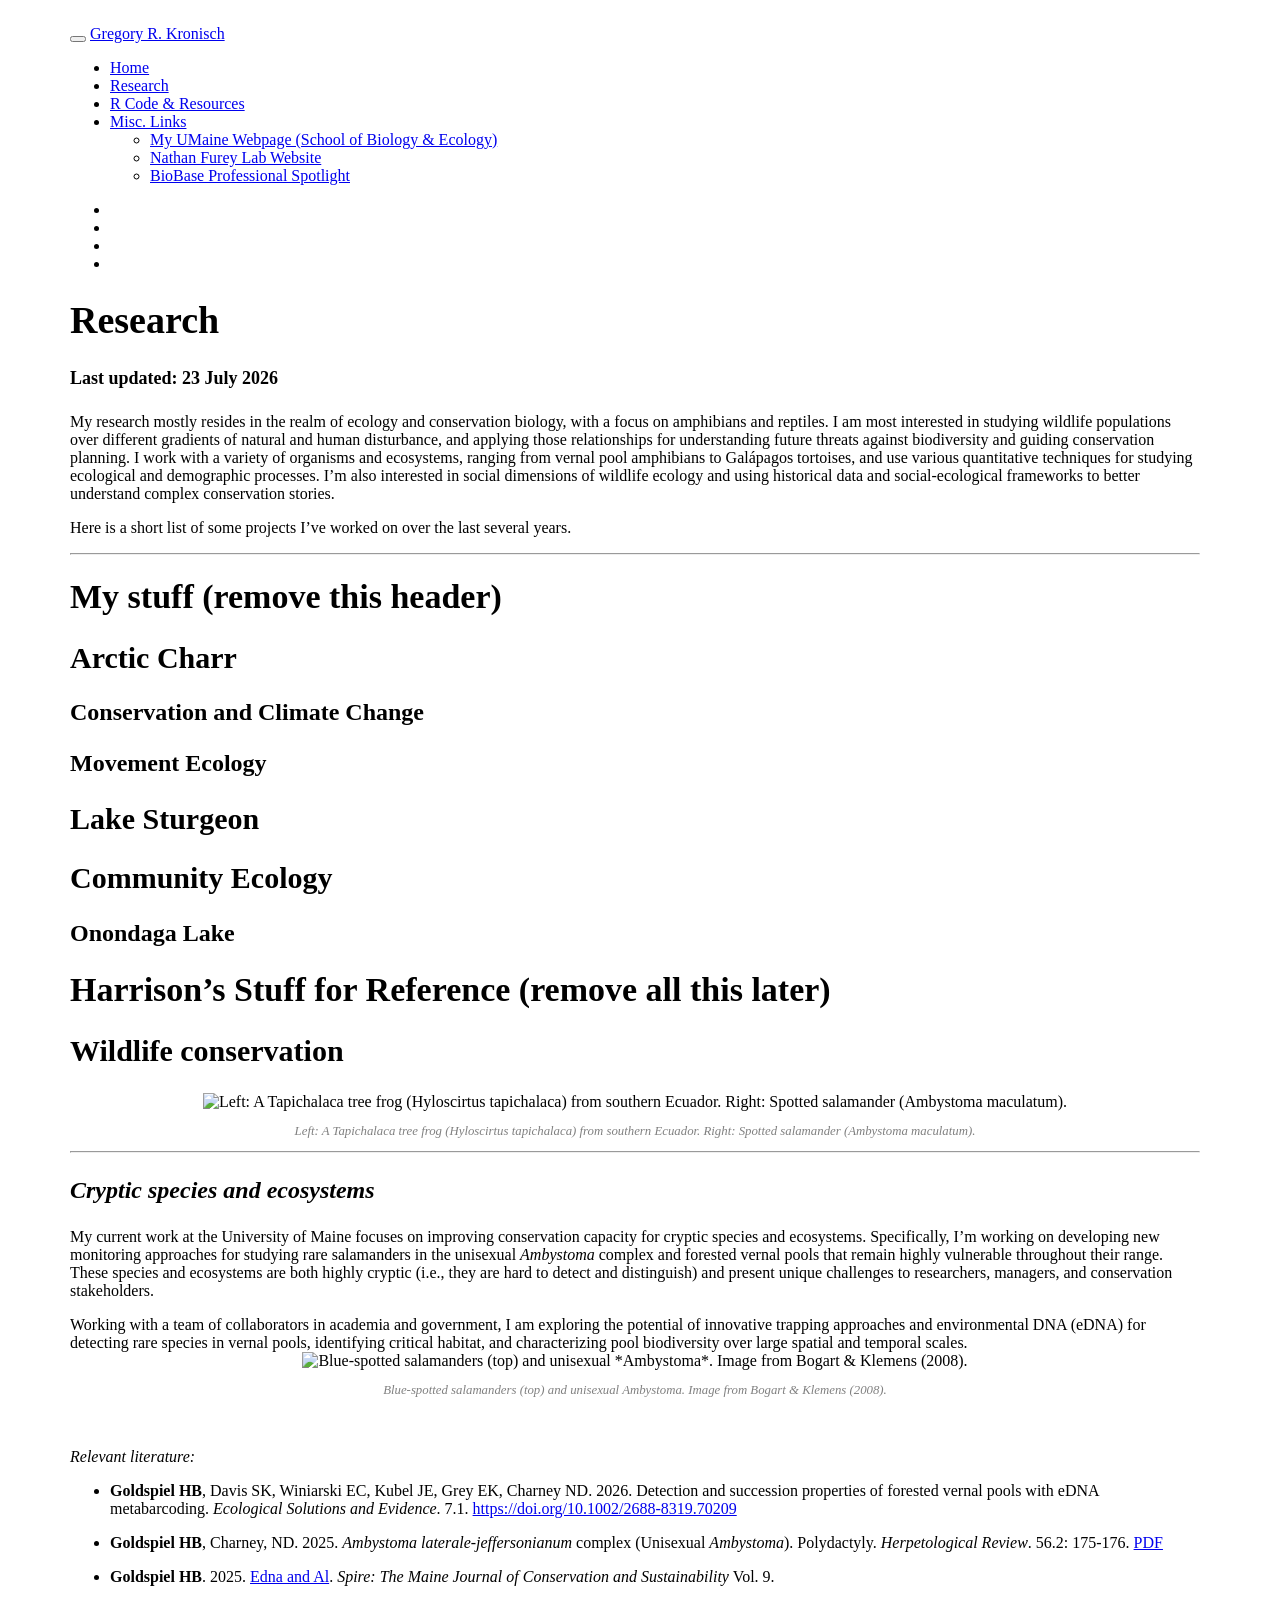
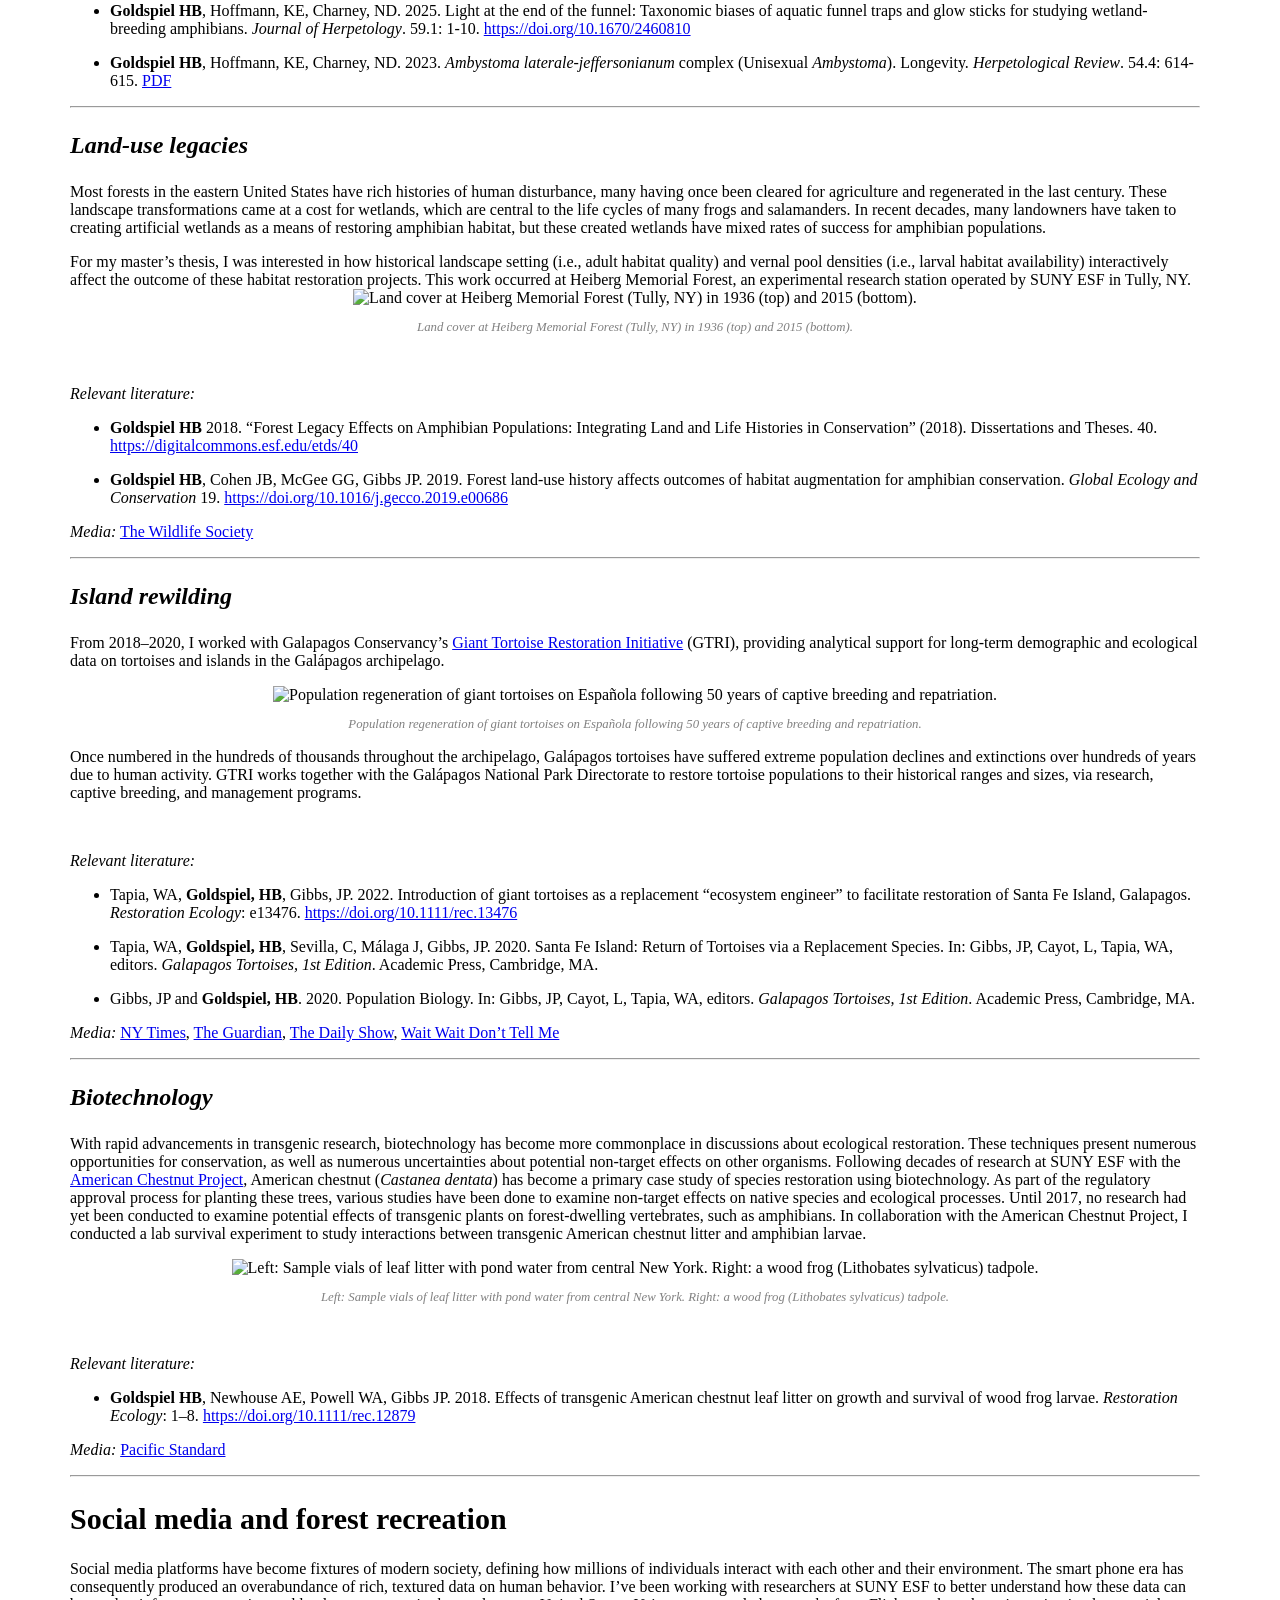
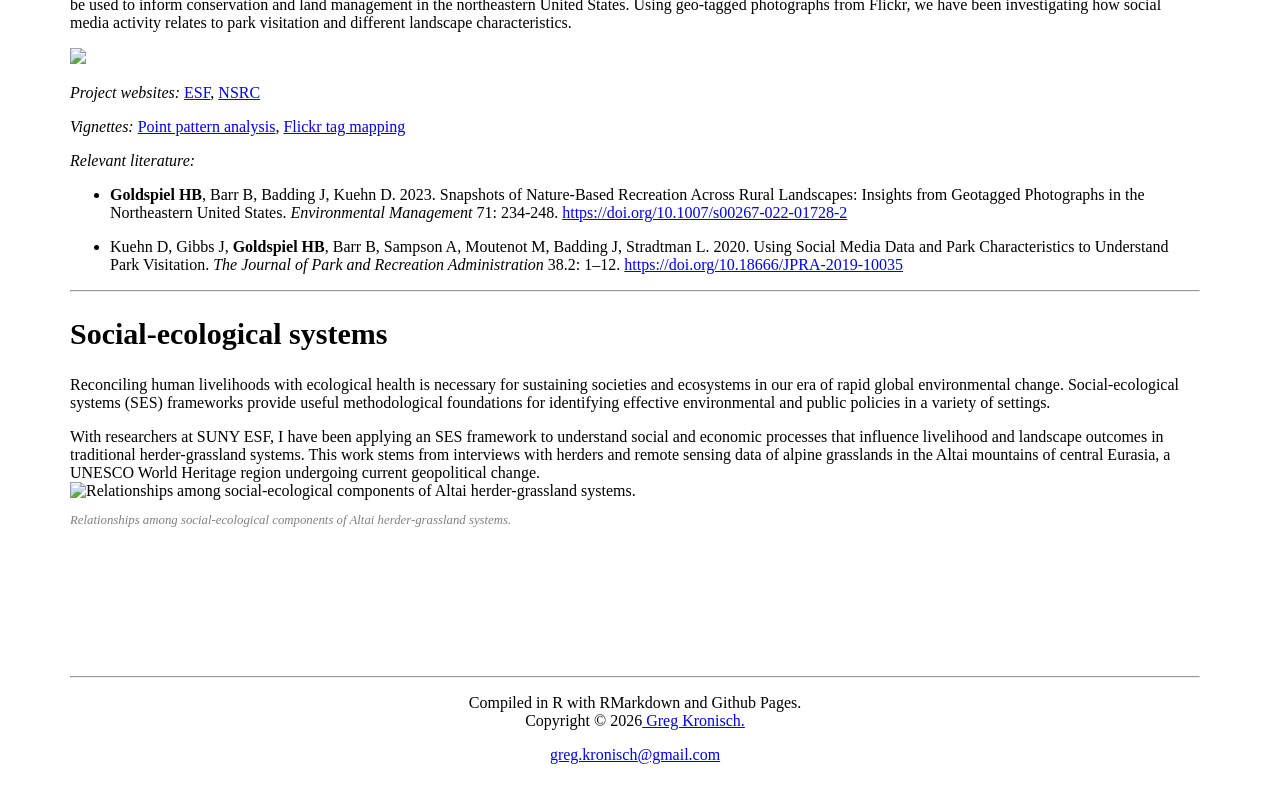
==== research.html @ 63297894 "Add files via upload" ====
<!DOCTYPE html>

<html>

<head>

<meta charset="utf-8" />
<meta name="generator" content="pandoc" />
<meta http-equiv="X-UA-Compatible" content="IE=EDGE" />




<title>Research</title>

<script src="site_libs/header-attrs-2.31/header-attrs.js"></script>
<script src="site_libs/jquery-3.6.0/jquery-3.6.0.min.js"></script>
<meta name="viewport" content="width=device-width, initial-scale=1" />
<link href="site_libs/bootstrap-3.3.5/css/yeti.min.css" rel="stylesheet" />
<script src="site_libs/bootstrap-3.3.5/js/bootstrap.min.js"></script>
<script src="site_libs/bootstrap-3.3.5/shim/html5shiv.min.js"></script>
<script src="site_libs/bootstrap-3.3.5/shim/respond.min.js"></script>
<style>h1 {font-size: 34px;}
       h1.title {font-size: 38px;}
       h2 {font-size: 30px;}
       h3 {font-size: 24px;}
       h4 {font-size: 18px;}
       h5 {font-size: 16px;}
       h6 {font-size: 12px;}
       code {color: inherit; background-color: rgba(0, 0, 0, 0.04);}
       pre:not([class]) { background-color: white }</style>
<script src="site_libs/jqueryui-1.13.2/jquery-ui.min.js"></script>
<link href="site_libs/tocify-1.9.1/jquery.tocify.css" rel="stylesheet" />
<script src="site_libs/tocify-1.9.1/jquery.tocify.js"></script>
<script src="site_libs/navigation-1.1/tabsets.js"></script>
<link href="site_libs/highlightjs-9.12.0/default.css" rel="stylesheet" />
<script src="site_libs/highlightjs-9.12.0/highlight.js"></script>
<link href="site_libs/font-awesome-6.5.2/css/all.min.css" rel="stylesheet" />
<link href="site_libs/font-awesome-6.5.2/css/v4-shims.min.css" rel="stylesheet" />

<style type="text/css">
  code{white-space: pre-wrap;}
  span.smallcaps{font-variant: small-caps;}
  span.underline{text-decoration: underline;}
  div.column{display: inline-block; vertical-align: top; width: 50%;}
  div.hanging-indent{margin-left: 1.5em; text-indent: -1.5em;}
  ul.task-list{list-style: none;}
    </style>

<style type="text/css">code{white-space: pre;}</style>
<script type="text/javascript">
if (window.hljs) {
  hljs.configure({languages: []});
  hljs.initHighlightingOnLoad();
  if (document.readyState && document.readyState === "complete") {
    window.setTimeout(function() { hljs.initHighlighting(); }, 0);
  }
}
</script>






<link rel="stylesheet" href="custom.css" type="text/css" />
<link rel="stylesheet" href="academicons-1.8.6/css/academicons.css" type="text/css" />



<style type = "text/css">
.main-container {
  max-width: 940px;
  margin-left: auto;
  margin-right: auto;
}
img {
  max-width:100%;
}
.tabbed-pane {
  padding-top: 12px;
}
.html-widget {
  margin-bottom: 20px;
}
button.code-folding-btn:focus {
  outline: none;
}
summary {
  display: list-item;
}
details > summary > p:only-child {
  display: inline;
}
pre code {
  padding: 0;
}
</style>


<style type="text/css">
.dropdown-submenu {
  position: relative;
}
.dropdown-submenu>.dropdown-menu {
  top: 0;
  left: 100%;
  margin-top: -6px;
  margin-left: -1px;
  border-radius: 0 6px 6px 6px;
}
.dropdown-submenu:hover>.dropdown-menu {
  display: block;
}
.dropdown-submenu>a:after {
  display: block;
  content: " ";
  float: right;
  width: 0;
  height: 0;
  border-color: transparent;
  border-style: solid;
  border-width: 5px 0 5px 5px;
  border-left-color: #cccccc;
  margin-top: 5px;
  margin-right: -10px;
}
.dropdown-submenu:hover>a:after {
  border-left-color: #adb5bd;
}
.dropdown-submenu.pull-left {
  float: none;
}
.dropdown-submenu.pull-left>.dropdown-menu {
  left: -100%;
  margin-left: 10px;
  border-radius: 6px 0 6px 6px;
}
</style>

<script type="text/javascript">
// manage active state of menu based on current page
$(document).ready(function () {
  // active menu anchor
  href = window.location.pathname
  href = href.substr(href.lastIndexOf('/') + 1)
  if (href === "")
    href = "index.html";
  var menuAnchor = $('a[href="' + href + '"]');

  // mark the anchor link active (and if it's in a dropdown, also mark that active)
  var dropdown = menuAnchor.closest('li.dropdown');
  if (window.bootstrap) { // Bootstrap 4+
    menuAnchor.addClass('active');
    dropdown.find('> .dropdown-toggle').addClass('active');
  } else { // Bootstrap 3
    menuAnchor.parent().addClass('active');
    dropdown.addClass('active');
  }

  // Navbar adjustments
  var navHeight = $(".navbar").first().height() + 15;
  var style = document.createElement('style');
  var pt = "padding-top: " + navHeight + "px; ";
  var mt = "margin-top: -" + navHeight + "px; ";
  var css = "";
  // offset scroll position for anchor links (for fixed navbar)
  for (var i = 1; i <= 6; i++) {
    css += ".section h" + i + "{ " + pt + mt + "}\n";
  }
  style.innerHTML = "body {" + pt + "padding-bottom: 40px; }\n" + css;
  document.head.appendChild(style);
});
</script>

<!-- tabsets -->

<style type="text/css">
.tabset-dropdown > .nav-tabs {
  display: inline-table;
  max-height: 500px;
  min-height: 44px;
  overflow-y: auto;
  border: 1px solid #ddd;
  border-radius: 4px;
}

.tabset-dropdown > .nav-tabs > li.active:before, .tabset-dropdown > .nav-tabs.nav-tabs-open:before {
  content: "\e259";
  font-family: 'Glyphicons Halflings';
  display: inline-block;
  padding: 10px;
  border-right: 1px solid #ddd;
}

.tabset-dropdown > .nav-tabs.nav-tabs-open > li.active:before {
  content: "\e258";
  font-family: 'Glyphicons Halflings';
  border: none;
}

.tabset-dropdown > .nav-tabs > li.active {
  display: block;
}

.tabset-dropdown > .nav-tabs > li > a,
.tabset-dropdown > .nav-tabs > li > a:focus,
.tabset-dropdown > .nav-tabs > li > a:hover {
  border: none;
  display: inline-block;
  border-radius: 4px;
  background-color: transparent;
}

.tabset-dropdown > .nav-tabs.nav-tabs-open > li {
  display: block;
  float: none;
}

.tabset-dropdown > .nav-tabs > li {
  display: none;
}
</style>

<!-- code folding -->



<style type="text/css">

#TOC {
  margin: 25px 0px 20px 0px;
}
@media (max-width: 768px) {
#TOC {
  position: relative;
  width: 100%;
}
}

@media print {
.toc-content {
  /* see https://github.com/w3c/csswg-drafts/issues/4434 */
  float: right;
}
}

.toc-content {
  padding-left: 30px;
  padding-right: 40px;
}

div.main-container {
  max-width: 1200px;
}

div.tocify {
  width: 20%;
  max-width: 260px;
  max-height: 85%;
}

@media (min-width: 768px) and (max-width: 991px) {
  div.tocify {
    width: 25%;
  }
}

@media (max-width: 767px) {
  div.tocify {
    width: 100%;
    max-width: none;
  }
}

.tocify ul, .tocify li {
  line-height: 20px;
}

.tocify-subheader .tocify-item {
  font-size: 0.90em;
}

.tocify .list-group-item {
  border-radius: 0px;
}

.tocify-subheader {
  display: inline;
}
.tocify-subheader .tocify-item {
  font-size: 0.95em;
}

</style>



</head>

<body>


<div class="container-fluid main-container">


<!-- setup 3col/9col grid for toc_float and main content  -->
<div class="row">
<div class="col-xs-12 col-sm-4 col-md-3">
<div id="TOC" class="tocify">
</div>
</div>

<div class="toc-content col-xs-12 col-sm-8 col-md-9">




<div class="navbar navbar-default  navbar-fixed-top" role="navigation">
  <div class="container">
    <div class="navbar-header">
      <button type="button" class="navbar-toggle collapsed" data-toggle="collapse" data-bs-toggle="collapse" data-target="#navbar" data-bs-target="#navbar">
        <span class="icon-bar"></span>
        <span class="icon-bar"></span>
        <span class="icon-bar"></span>
      </button>
      <a class="navbar-brand" href="index.html">Gregory R. Kronisch</a>
    </div>
    <div id="navbar" class="navbar-collapse collapse">
      <ul class="nav navbar-nav">
        <li>
  <a href="index.html">
    <span class="glyphicon glyphicon-tent"></span>
     
    Home
  </a>
</li>
<li>
  <a href="research.html">
    <span class="fa fa-fish"></span>
     
    Research
  </a>
</li>
<li>
  <a href="resources.html">
    <span class="fa fa-code"></span>
     
    R Code &amp; Resources
  </a>
</li>
<li class="dropdown">
  <a href="#" class="dropdown-toggle" data-toggle="dropdown" role="button" data-bs-toggle="dropdown" aria-expanded="false">
    <span class="fa fa-link"></span>
     
    Misc. Links
     
    <span class="caret"></span>
  </a>
  <ul class="dropdown-menu" role="menu">
    <li>
      <a href="https://sbe.umaine.edu/people/greg-kronisch/">My UMaine Webpage (School of Biology &amp; Ecology)</a>
    </li>
    <li>
      <a href="https://fishmovementecolab.wixsite.com/fureyfmelab/people">Nathan Furey Lab Website</a>
    </li>
    <li>
      <a href="https://blog.biobasemaps.com/2023/10/27/professional-spotlight-studying-arcticcharr-habitat-in-maine/">BioBase Professional Spotlight</a>
    </li>
  </ul>
</li>
      </ul>
      <ul class="nav navbar-nav navbar-right">
        <li>
  <a href="https://github.com/GregKronisch">
    <span class="fa fa-github"></span>
     
  </a>
</li>
<li>
  <a href="https://www.researchgate.net/profile/Gregory-Kronisch">
    <span class="ai ai-researchgate"></span>
     
  </a>
</li>
<li>
  <a href="https://orcid.org/my-orcid?orcid=0009-0000-5392-0490">
    <span class="fa fa-brands fa-orcid"></span>
     
  </a>
</li>
<li>
  <a href="https://www.linkedin.com/in/gregory-kronisch/">
    <span class="fa fa-linkedin"></span>
     
  </a>
</li>
      </ul>
    </div><!--/.nav-collapse -->
  </div><!--/.container -->
</div><!--/.navbar -->

<div id="header">



<h1 class="title toc-ignore">Research</h1>
<h4 class="date">Last updated: 23 July 2026</h4>

</div>


<p>My research mostly resides in the realm of ecology and conservation
biology, with a focus on amphibians and reptiles. I am most interested
in studying wildlife populations over different gradients of natural and
human disturbance, and applying those relationships for understanding
future threats against biodiversity and guiding conservation planning. I
work with a variety of organisms and ecosystems, ranging from vernal
pool amphibians to Galápagos tortoises, and use various quantitative
techniques for studying ecological and demographic processes. I’m also
interested in social dimensions of wildlife ecology and using historical
data and social-ecological frameworks to better understand complex
conservation stories.</p>
<p>Here is a short list of some projects I’ve worked on over the last
several years.</p>
<hr />
<div id="my-stuff-remove-this-header" class="section level1">
<h1>My stuff (remove this header)</h1>
<div id="arctic-charr" class="section level2">
<h2>Arctic Charr</h2>
<div id="conservation-and-climate-change" class="section level3">
<h3>Conservation and Climate Change</h3>
</div>
<div id="movement-ecology" class="section level3">
<h3>Movement Ecology</h3>
</div>
</div>
<div id="lake-sturgeon" class="section level2">
<h2>Lake Sturgeon</h2>
</div>
<div id="community-ecology" class="section level2">
<h2>Community Ecology</h2>
<div id="onondaga-lake" class="section level3">
<h3>Onondaga Lake</h3>
</div>
</div>
</div>
<div id="harrisons-stuff-for-reference-remove-all-this-later"
class="section level1">
<h1>Harrison’s Stuff for Reference (remove all this later)</h1>
<div id="wildlife-conservation" class="section level2">
<h2>Wildlife conservation</h2>
<div class="figure" style="text-align: center">
<img src="images/amphibs.jpg" alt="Left: A Tapichalaca tree frog (Hyloscirtus tapichalaca) from southern Ecuador. Right: Spotted salamander (Ambystoma maculatum)." width="60%" height="60%" />
<p class="caption">
Left: A Tapichalaca tree frog (Hyloscirtus tapichalaca) from southern
Ecuador. Right: Spotted salamander (Ambystoma maculatum).
</p>
</div>
<hr />
<div id="cryptic-species-and-ecosystems" class="section level3">
<h3><em>Cryptic species and ecosystems</em></h3>
<div class="row">
<div class="col-md-6">
<p>My current work at the University of Maine focuses on improving
conservation capacity for cryptic species and ecosystems. Specifically,
I’m working on developing new monitoring approaches for studying rare
salamanders in the unisexual <em>Ambystoma</em> complex and forested
vernal pools that remain highly vulnerable throughout their range. These
species and ecosystems are both highly cryptic (i.e., they are hard to
detect and distinguish) and present unique challenges to researchers,
managers, and conservation stakeholders.</p>
Working with a team of collaborators in academia and government, I am
exploring the potential of innovative trapping approaches and
environmental DNA (eDNA) for detecting rare species in vernal pools,
identifying critical habitat, and characterizing pool biodiversity over
large spatial and temporal scales.
</div>
<div class="col-md-6">
<div class="figure" style="text-align: center">
<img src="images/unisexuals.jpg" alt="Blue-spotted salamanders (top) and unisexual *Ambystoma*. Image from Bogart &amp; Klemens (2008)." width="400px" />
<p class="caption">
Blue-spotted salamanders (top) and unisexual <em>Ambystoma</em>. Image
from Bogart &amp; Klemens (2008).
</p>
</div>
</div>
</div>
<p> </p>
<p><em>Relevant literature:</em></p>
<ul>
<li><p><strong>Goldspiel HB</strong>, Davis SK, Winiarski EC, Kubel JE,
Grey EK, Charney ND. 2026. Detection and succession properties of
forested vernal pools with eDNA metabarcoding. <em>Ecological Solutions
and Evidence</em>. 7.1. <a
href="https://doi.org/10.1002/2688-8319.70209"
class="uri">https://doi.org/10.1002/2688-8319.70209</a></p></li>
<li><p><strong>Goldspiel HB</strong>, Charney, ND. 2025. <em>Ambystoma
laterale-jeffersonianum</em> complex (Unisexual <em>Ambystoma</em>).
Polydactyly. <em>Herpetological Review</em>. 56.2: 175-176. <a
href="docs/pubs/Goldspiel_and_Charney_2025_HerpReview_polydactyly.pdf">PDF</a></p></li>
<li><p><strong>Goldspiel HB</strong>. 2025. <a
href="https://umaine.edu/spire/2025/04/19/goldspiel/">Edna and Al</a>.
<em>Spire: The Maine Journal of Conservation and Sustainability</em>
Vol. 9.</p></li>
<li><p><strong>Goldspiel HB</strong>, Hoffmann, KE, Charney, ND. 2025.
Light at the end of the funnel: Taxonomic biases of aquatic funnel traps
and glow sticks for studying wetland-breeding amphibians. <em>Journal of
Herpetology</em>. 59.1: 1-10. <a href="https://doi.org/10.1670/2460810"
class="uri">https://doi.org/10.1670/2460810</a></p></li>
<li><p><strong>Goldspiel HB</strong>, Hoffmann, KE, Charney, ND. 2023.
<em>Ambystoma laterale-jeffersonianum</em> complex (Unisexual
<em>Ambystoma</em>). Longevity. <em>Herpetological Review</em>. 54.4:
614-615. <a
href="docs/pubs/Goldspiel_et_al_2023_HerpReview_longevity.pdf">PDF</a></p></li>
</ul>
<hr />
</div>
<div id="land-use-legacies" class="section level3">
<h3><em>Land-use legacies</em></h3>
<div class="row">
<div class="col-md-6">
<p>Most forests in the eastern United States have rich histories of
human disturbance, many having once been cleared for agriculture and
regenerated in the last century. These landscape transformations came at
a cost for wetlands, which are central to the life cycles of many frogs
and salamanders. In recent decades, many landowners have taken to
creating artificial wetlands as a means of restoring amphibian habitat,
but these created wetlands have mixed rates of success for amphibian
populations.</p>
For my master’s thesis, I was interested in how historical landscape
setting (i.e., adult habitat quality) and vernal pool densities (i.e.,
larval habitat availability) interactively affect the outcome of these
habitat restoration projects. This work occurred at Heiberg Memorial
Forest, an experimental research station operated by SUNY ESF in Tully,
NY.
</div>
<div class="col-md-6">
<div class="figure" style="text-align: center">
<img src="images/heiberg_history.jpg" alt="Land cover at Heiberg Memorial Forest (Tully, NY) in 1936 (top) and 2015 (bottom)."  />
<p class="caption">
Land cover at Heiberg Memorial Forest (Tully, NY) in 1936 (top) and 2015
(bottom).
</p>
</div>
</div>
</div>
<p> </p>
<p><em>Relevant literature:</em></p>
<ul>
<li><p><strong>Goldspiel HB</strong> 2018. “Forest Legacy Effects on
Amphibian Populations: Integrating Land and Life Histories in
Conservation” (2018). Dissertations and Theses. 40. <a
href="https://digitalcommons.esf.edu/etds/40"
class="uri">https://digitalcommons.esf.edu/etds/40</a></p></li>
<li><p><strong>Goldspiel HB</strong>, Cohen JB, McGee GG, Gibbs JP.
2019. Forest land-use history affects outcomes of habitat augmentation
for amphibian conservation. <em>Global Ecology and Conservation</em> 19.
<a href="https://doi.org/10.1016/j.gecco.2019.e00686"
class="uri">https://doi.org/10.1016/j.gecco.2019.e00686</a></p></li>
</ul>
<p><em>Media:</em> <a
href="https://wildlife.org/spotted-salamanders-prefer-legacy-forests/">The
Wildlife Society</a></p>
<hr />
</div>
<div id="island-rewilding" class="section level3">
<h3><em>Island rewilding</em></h3>
<p>From 2018–2020, I worked with Galapagos Conservancy’s <a
href="https://www.galapagos.org/conservation/our-work/tortoise-restoration/">Giant
Tortoise Restoration Initiative</a> (GTRI), providing analytical support
for long-term demographic and ecological data on tortoises and islands
in the Galápagos archipelago.</p>
<div class="figure" style="text-align: center">
<img src="images/espanola_tort.png" alt="Population regeneration of giant tortoises on Española following 50 years of captive breeding and repatriation." width="522" />
<p class="caption">
Population regeneration of giant tortoises on Española following 50
years of captive breeding and repatriation.
</p>
</div>
<p>Once numbered in the hundreds of thousands throughout the
archipelago, Galápagos tortoises have suffered extreme population
declines and extinctions over hundreds of years due to human activity.
GTRI works together with the Galápagos National Park Directorate to
restore tortoise populations to their historical ranges and sizes, via
research, captive breeding, and management programs.</p>
<p> </p>
<p><em>Relevant literature:</em></p>
<ul>
<li><p>Tapia, WA, <strong>Goldspiel, HB</strong>, Gibbs, JP. 2022.
Introduction of giant tortoises as a replacement “ecosystem engineer” to
facilitate restoration of Santa Fe Island, Galapagos. <em>Restoration
Ecology</em>: e13476. <a href="https://doi.org/10.1111/rec.13476"
class="uri">https://doi.org/10.1111/rec.13476</a></p></li>
<li><p>Tapia, WA, <strong>Goldspiel, HB</strong>, Sevilla, C, Málaga J,
Gibbs, JP. 2020. Santa Fe Island: Return of Tortoises via a Replacement
Species. In: Gibbs, JP, Cayot, L, Tapia, WA, editors. <em>Galapagos
Tortoises, 1st Edition</em>. Academic Press, Cambridge, MA.</p></li>
<li><p>Gibbs, JP and <strong>Goldspiel, HB</strong>. 2020. Population
Biology. In: Gibbs, JP, Cayot, L, Tapia, WA, editors. <em>Galapagos
Tortoises, 1st Edition</em>. Academic Press, Cambridge, MA.</p></li>
</ul>
<p><em>Media:</em> <a
href="https://www.nytimes.com/2020/01/12/world/americas/diego-tortoise-sex-drive.html">NY
Times</a>, <a
href="https://www.theguardian.com/world/2020/feb/02/galapagos-experts-find-a-tortoise-related-to-lonesome-george">The
Guardian</a>, <a href="https://www.youtube.com/watch?v=hFbYgad3UXo">The
Daily Show</a>, <a
href="https://www.npr.org/2020/01/18/797574404/bluff-the-listener">Wait
Wait Don’t Tell Me</a></p>
<hr />
</div>
<div id="biotechnology" class="section level3">
<h3><em>Biotechnology</em></h3>
<p>With rapid advancements in transgenic research, biotechnology has
become more commonplace in discussions about ecological restoration.
These techniques present numerous opportunities for conservation, as
well as numerous uncertainties about potential non-target effects on
other organisms. Following decades of research at SUNY ESF with the <a
href="https://www.esf.edu/chestnut/">American Chestnut Project</a>,
American chestnut (<em>Castanea dentata</em>) has become a primary case
study of species restoration using biotechnology. As part of the
regulatory approval process for planting these trees, various studies
have been done to examine non-target effects on native species and
ecological processes. Until 2017, no research had yet been conducted to
examine potential effects of transgenic plants on forest-dwelling
vertebrates, such as amphibians. In collaboration with the American
Chestnut Project, I conducted a lab survival experiment to study
interactions between transgenic American chestnut litter and amphibian
larvae.</p>
<div class="figure" style="text-align: center">
<img src="images/litter_tadpole.jpg" alt="Left: Sample vials of leaf litter with pond water from central New York. Right: a wood frog (Lithobates sylvaticus) tadpole." width="60%" height="60%" />
<p class="caption">
Left: Sample vials of leaf litter with pond water from central New York.
Right: a wood frog (Lithobates sylvaticus) tadpole.
</p>
</div>
<p> </p>
<p><em>Relevant literature:</em></p>
<ul>
<li><strong>Goldspiel HB</strong>, Newhouse AE, Powell WA, Gibbs JP.
2018. Effects of transgenic American chestnut leaf litter on growth and
survival of wood frog larvae. <em>Restoration Ecology</em>: 1–8. <a
href="https://doi.org/10.1111/rec.12879"
class="uri">https://doi.org/10.1111/rec.12879</a></li>
</ul>
<p><em>Media:</em> <a
href="https://psmag.com/ideas/most-controversial-tree-in-the-world-gmo-genetic-engineering">Pacific
Standard</a></p>
<hr />
</div>
</div>
<div id="social-media-and-forest-recreation" class="section level2">
<h2>Social media and forest recreation</h2>
<div class="row">
<div class="col-md-6">
Social media platforms have become fixtures of modern society, defining
how millions of individuals interact with each other and their
environment. The smart phone era has consequently produced an
overabundance of rich, textured data on human behavior. I’ve been
working with researchers at SUNY ESF to better understand how these data
can be used to inform conservation and land management in the
northeastern United States. Using geo-tagged photographs from Flickr, we
have been investigating how social media activity relates to park
visitation and different landscape characteristics.
</div>
<div class="col-md-6">
<p><img src="images/flickr_NFR.jpg" /><!-- --></p>
</div>
</div>
<p><em>Project websites:</em> <a
href="https://www.esf.edu/socialmediastudy">ESF</a>, <a
href="https://nsrcforest.org/project/using-social-media-quantify-forest-based-tourism">NSRC</a>
 </p>
<p><em>Vignettes:</em> <a href="Flickr_hotspot_mapping.html">Point
pattern analysis</a>, <a
href="https://www.esf.edu/socialmediastudy/Flickr_tag_mapping_website.html">Flickr
tag mapping</a>  </p>
<p><em>Relevant literature:</em></p>
<ul>
<li><p><strong>Goldspiel HB</strong>, Barr B, Badding J, Kuehn D. 2023.
Snapshots of Nature-Based Recreation Across Rural Landscapes: Insights
from Geotagged Photographs in the Northeastern United States.
<em>Environmental Management</em> 71: 234-248. <a
href="https://doi.org/10.1007/s00267-022-01728-2"
class="uri">https://doi.org/10.1007/s00267-022-01728-2</a></p></li>
<li><p>Kuehn D, Gibbs J, <strong>Goldspiel HB</strong>, Barr B, Sampson
A, Moutenot M, Badding J, Stradtman L. 2020. Using Social Media Data and
Park Characteristics to Understand Park Visitation. <em>The Journal of
Park and Recreation Administration</em> 38.2: 1–12. <a
href="https://doi.org/10.18666/JPRA-2019-10035"
class="uri">https://doi.org/10.18666/JPRA-2019-10035</a></p></li>
</ul>
<hr />
</div>
<div id="social-ecological-systems" class="section level2">
<h2>Social-ecological systems</h2>
<div class="row">
<div class="col-md-6">
<p>Reconciling human livelihoods with ecological health is necessary for
sustaining societies and ecosystems in our era of rapid global
environmental change. Social-ecological systems (SES) frameworks provide
useful methodological foundations for identifying effective
environmental and public policies in a variety of settings.</p>
With researchers at SUNY ESF, I have been applying an SES framework to
understand social and economic processes that influence livelihood and
landscape outcomes in traditional herder-grassland systems. This work
stems from interviews with herders and remote sensing data of alpine
grasslands in the Altai mountains of central Eurasia, a UNESCO World
Heritage region undergoing current geopolitical change.
</div>
<div class="col-md-6">
<div class="figure">
<img src="images/altai_SES_correlations.png" alt="Relationships among social-ecological components of Altai herder-grassland systems." width="2700" />
<p class="caption">
Relationships among social-ecological components of Altai
herder-grassland systems.
</p>
</div>
</div>
</div>
<p> </p>
</div>
</div>

<br />
<br />
<br />
<br />

&nbsp;

<hr />
<p style="text-align: center;">Compiled in R with RMarkdown and Github Pages.<br />
Copyright &copy; <span id="year"></span><a href="https://github.com/gregkronisch/"> Greg Kronisch.</a></p>
<p style="text-align: center;"><span style="color: #808080;"><a href="mailto:greg.kronisch@gmail.com">greg.kronisch@gmail.com</a></span></p>

<br>

<script>
    document.getElementById("year").innerHTML = new Date().getFullYear();
</script>

<div class="tocify-extend-page" data-unique="tocify-extend-page" style="height: 0;"></div>


</div>
</div>

</div>

<script>

// add bootstrap table styles to pandoc tables
function bootstrapStylePandocTables() {
  $('tr.odd').parent('tbody').parent('table').addClass('table table-condensed');
}
$(document).ready(function () {
  bootstrapStylePandocTables();
});


</script>

<!-- tabsets -->

<script>
$(document).ready(function () {
  window.buildTabsets("TOC");
});

$(document).ready(function () {
  $('.tabset-dropdown > .nav-tabs > li').click(function () {
    $(this).parent().toggleClass('nav-tabs-open');
  });
});
</script>

<!-- code folding -->

<script>
$(document).ready(function ()  {

    // temporarily add toc-ignore selector to headers for the consistency with Pandoc
    $('.unlisted.unnumbered').addClass('toc-ignore')

    // move toc-ignore selectors from section div to header
    $('div.section.toc-ignore')
        .removeClass('toc-ignore')
        .children('h1,h2,h3,h4,h5').addClass('toc-ignore');

    // establish options
    var options = {
      selectors: "h1,h2,h3",
      theme: "bootstrap3",
      context: '.toc-content',
      hashGenerator: function (text) {
        return text.replace(/[.\\/?&!#<>]/g, '').replace(/\s/g, '_');
      },
      ignoreSelector: ".toc-ignore",
      scrollTo: 0
    };
    options.showAndHide = false;
    options.smoothScroll = true;

    // tocify
    var toc = $("#TOC").tocify(options).data("toc-tocify");
});
</script>

<!-- dynamically load mathjax for compatibility with self-contained -->
<script>
  (function () {
    var script = document.createElement("script");
    script.type = "text/javascript";
    script.src  = "https://mathjax.rstudio.com/latest/MathJax.js?config=TeX-AMS-MML_HTMLorMML";
    document.getElementsByTagName("head")[0].appendChild(script);
  })();
</script>

</body>
</html>
---- custom.css ----
footer {
       position: absolute;
       bottom:0; 
}

img {
    image-orientation: from-image;
}

.caption {
  font-size: 0.8em;
  font-style: italic;
  color: grey;
}
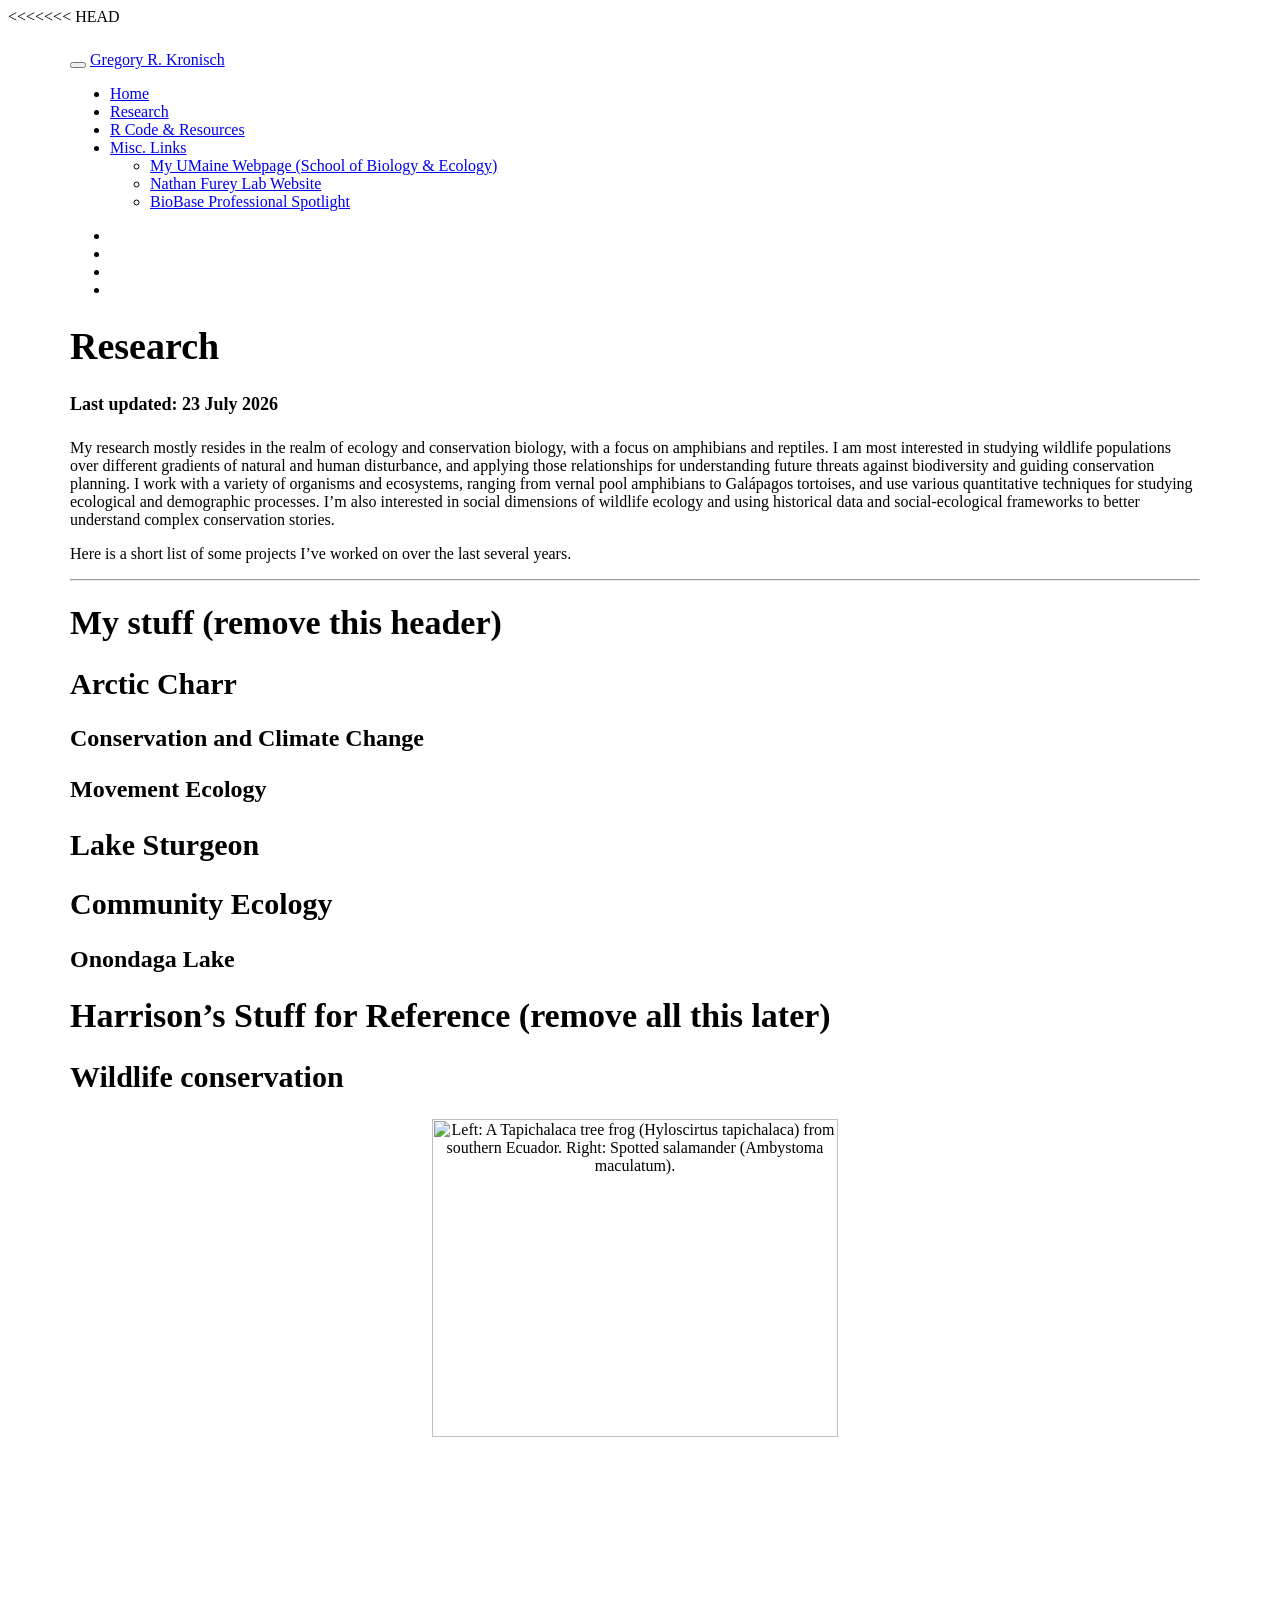
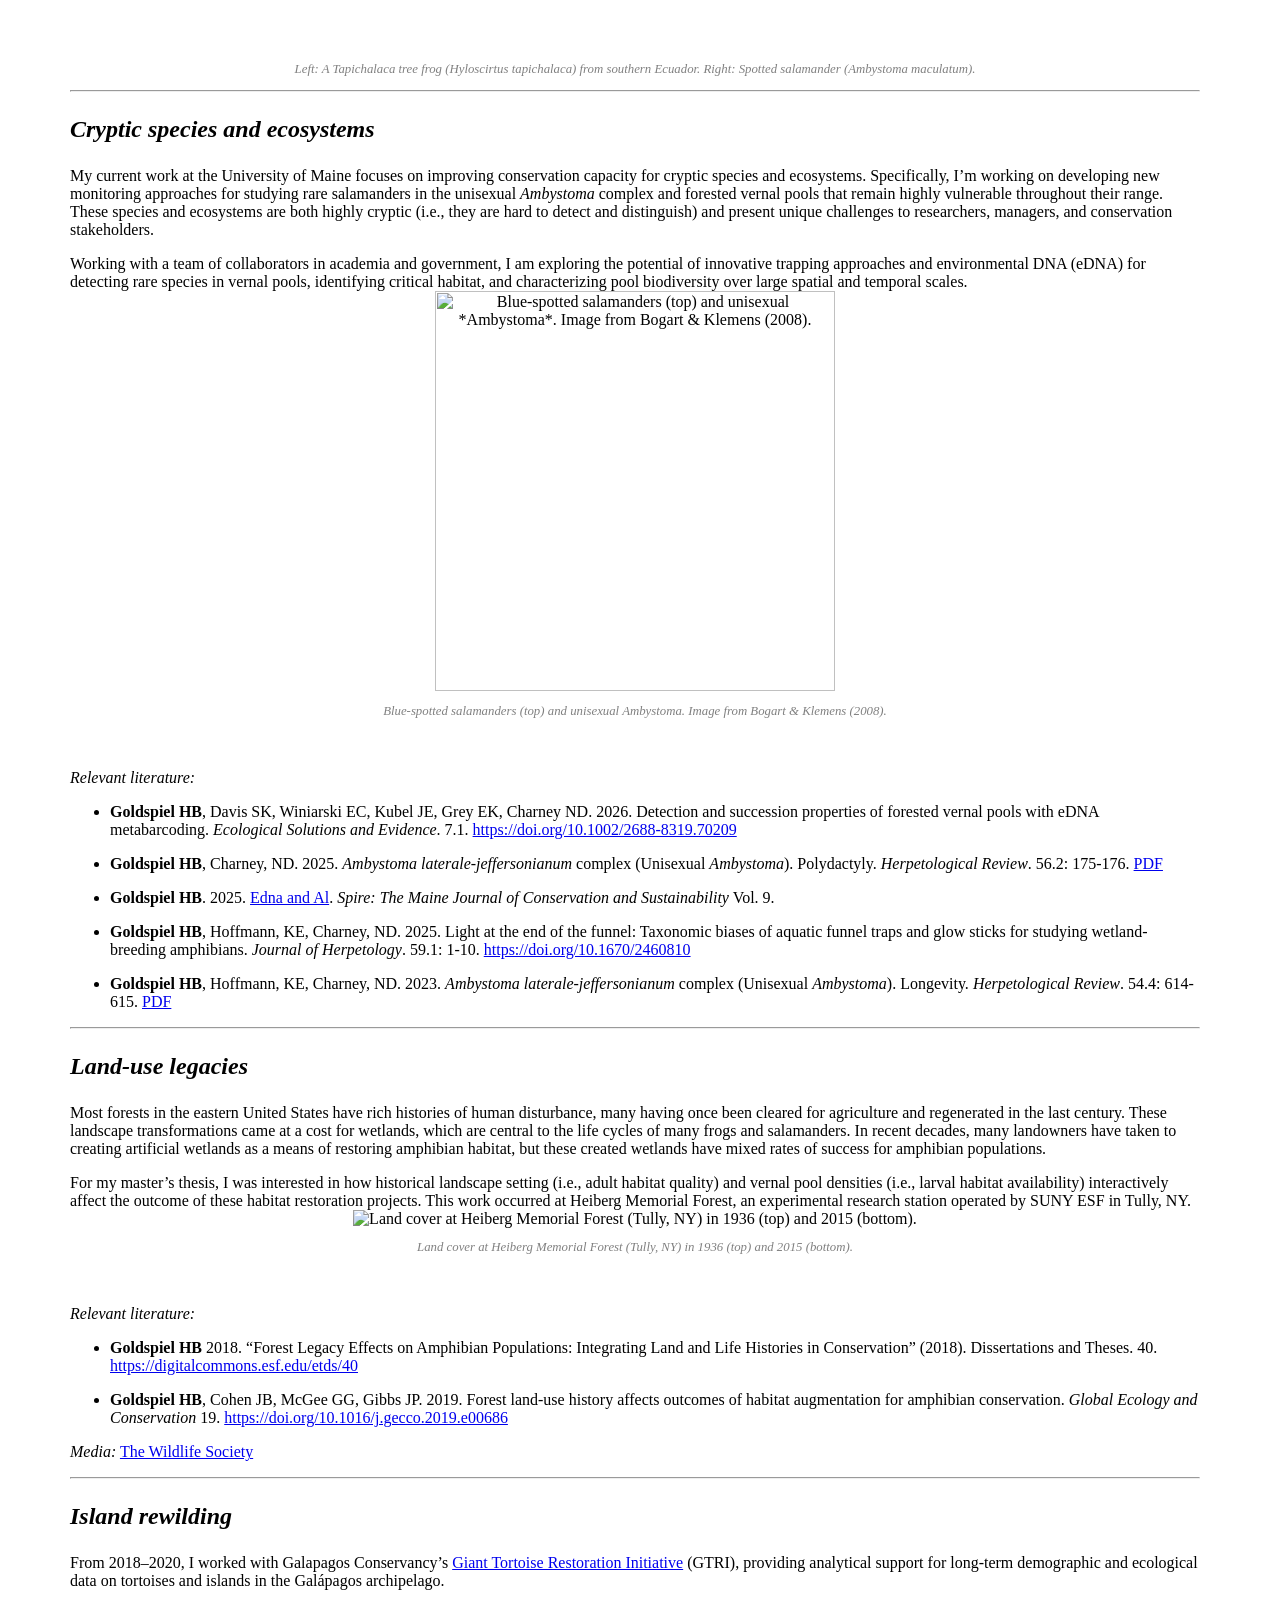
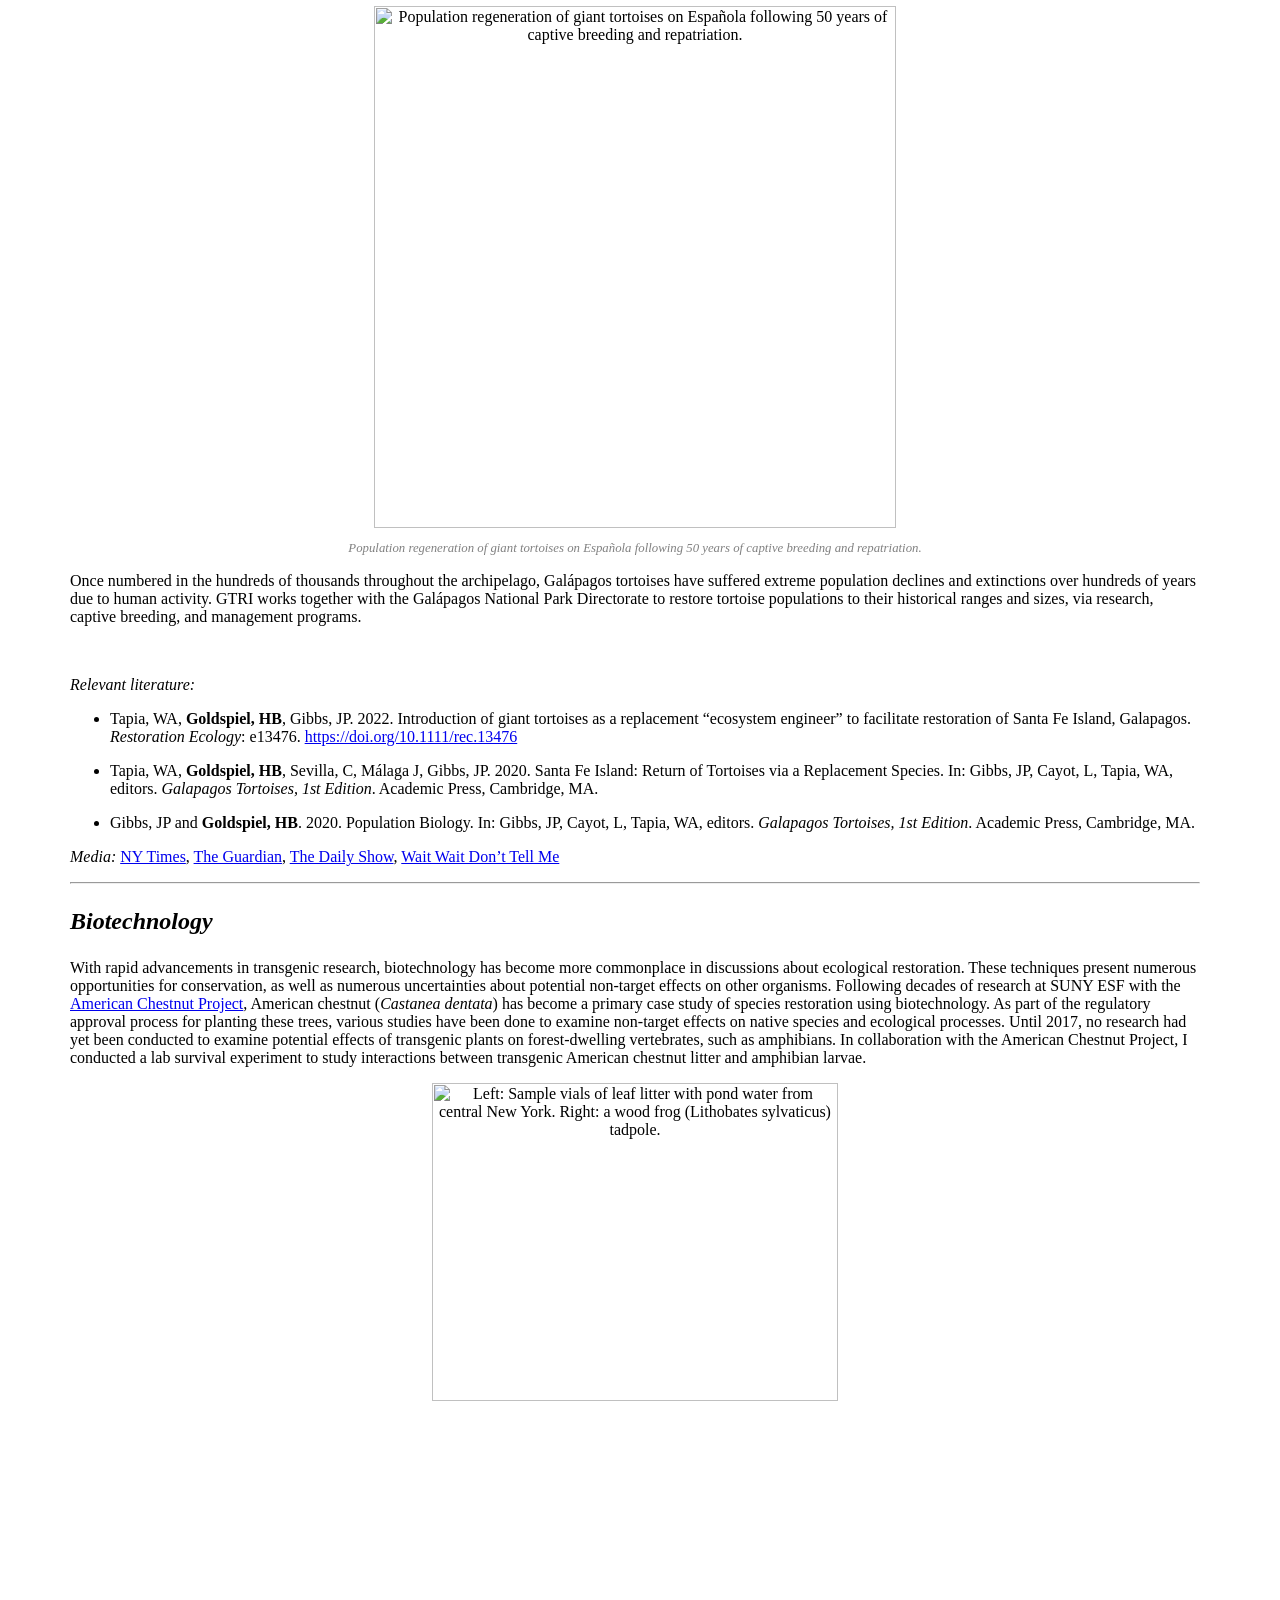
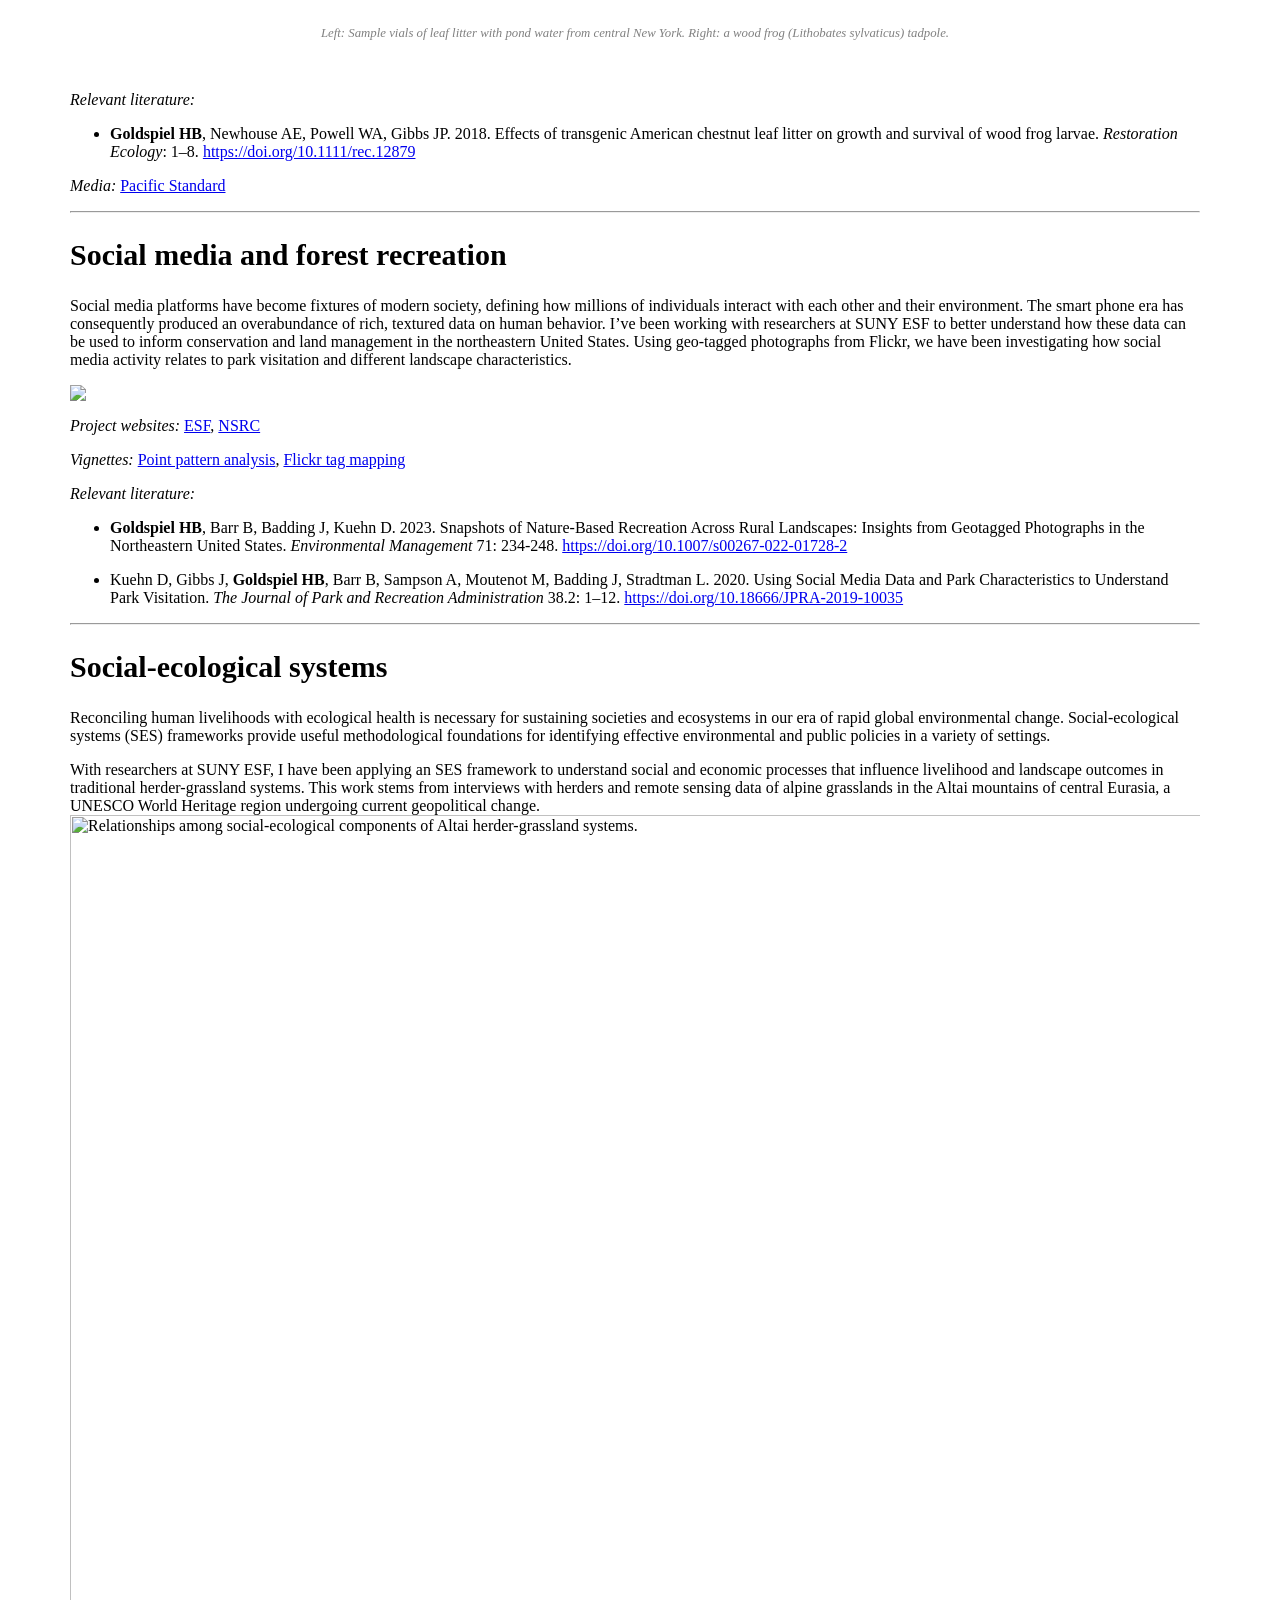
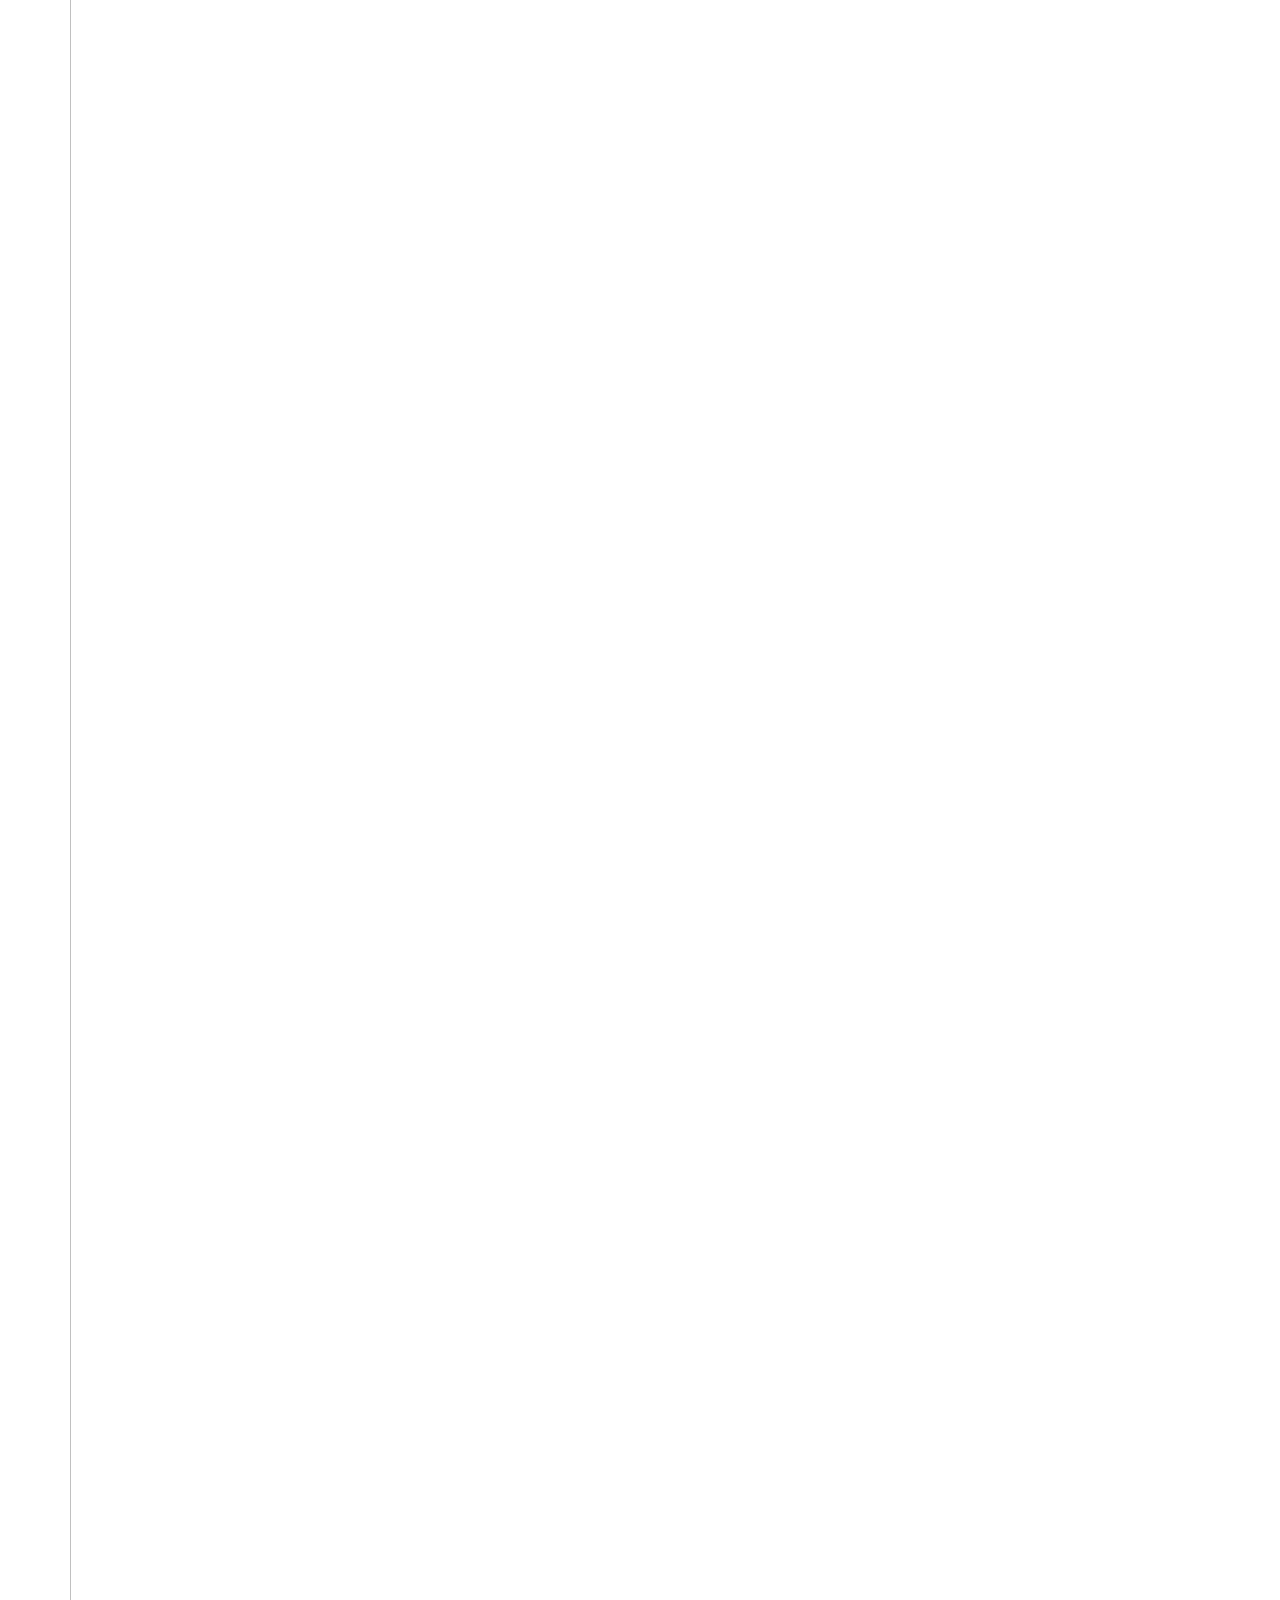
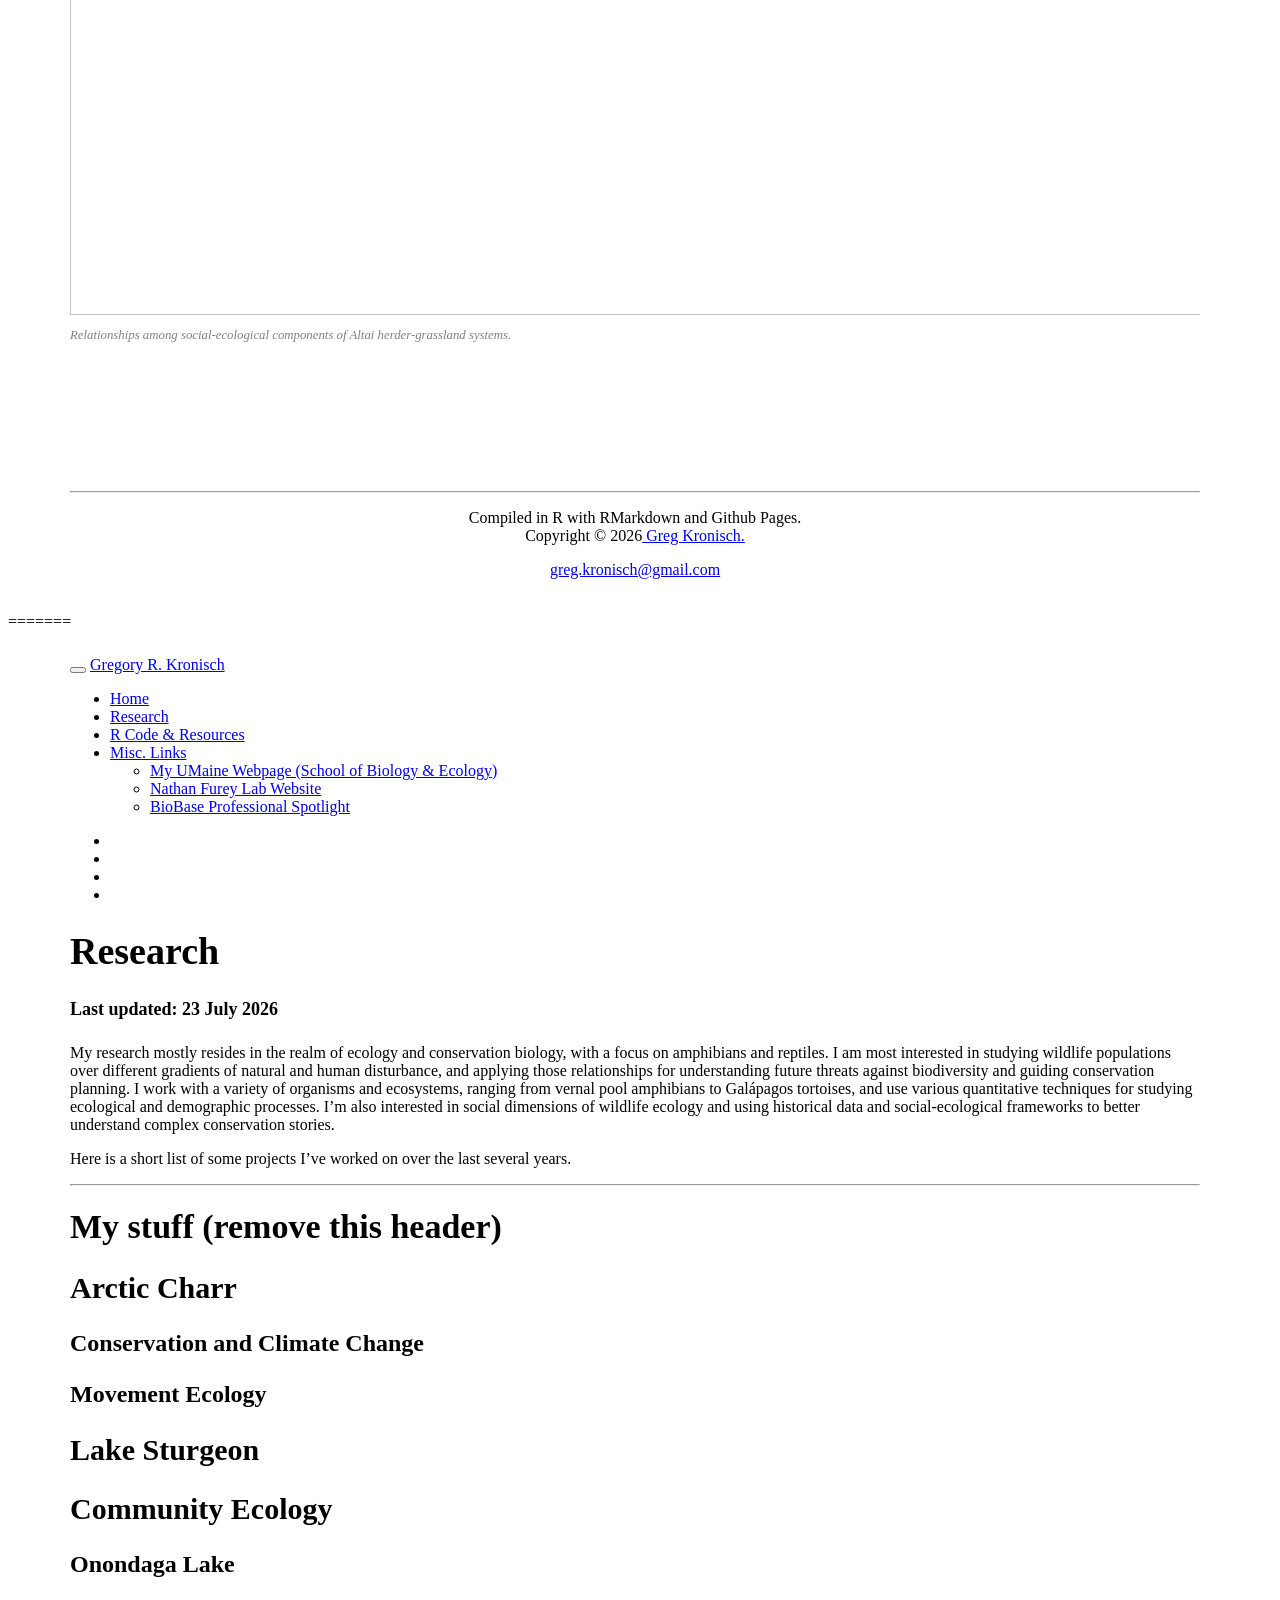
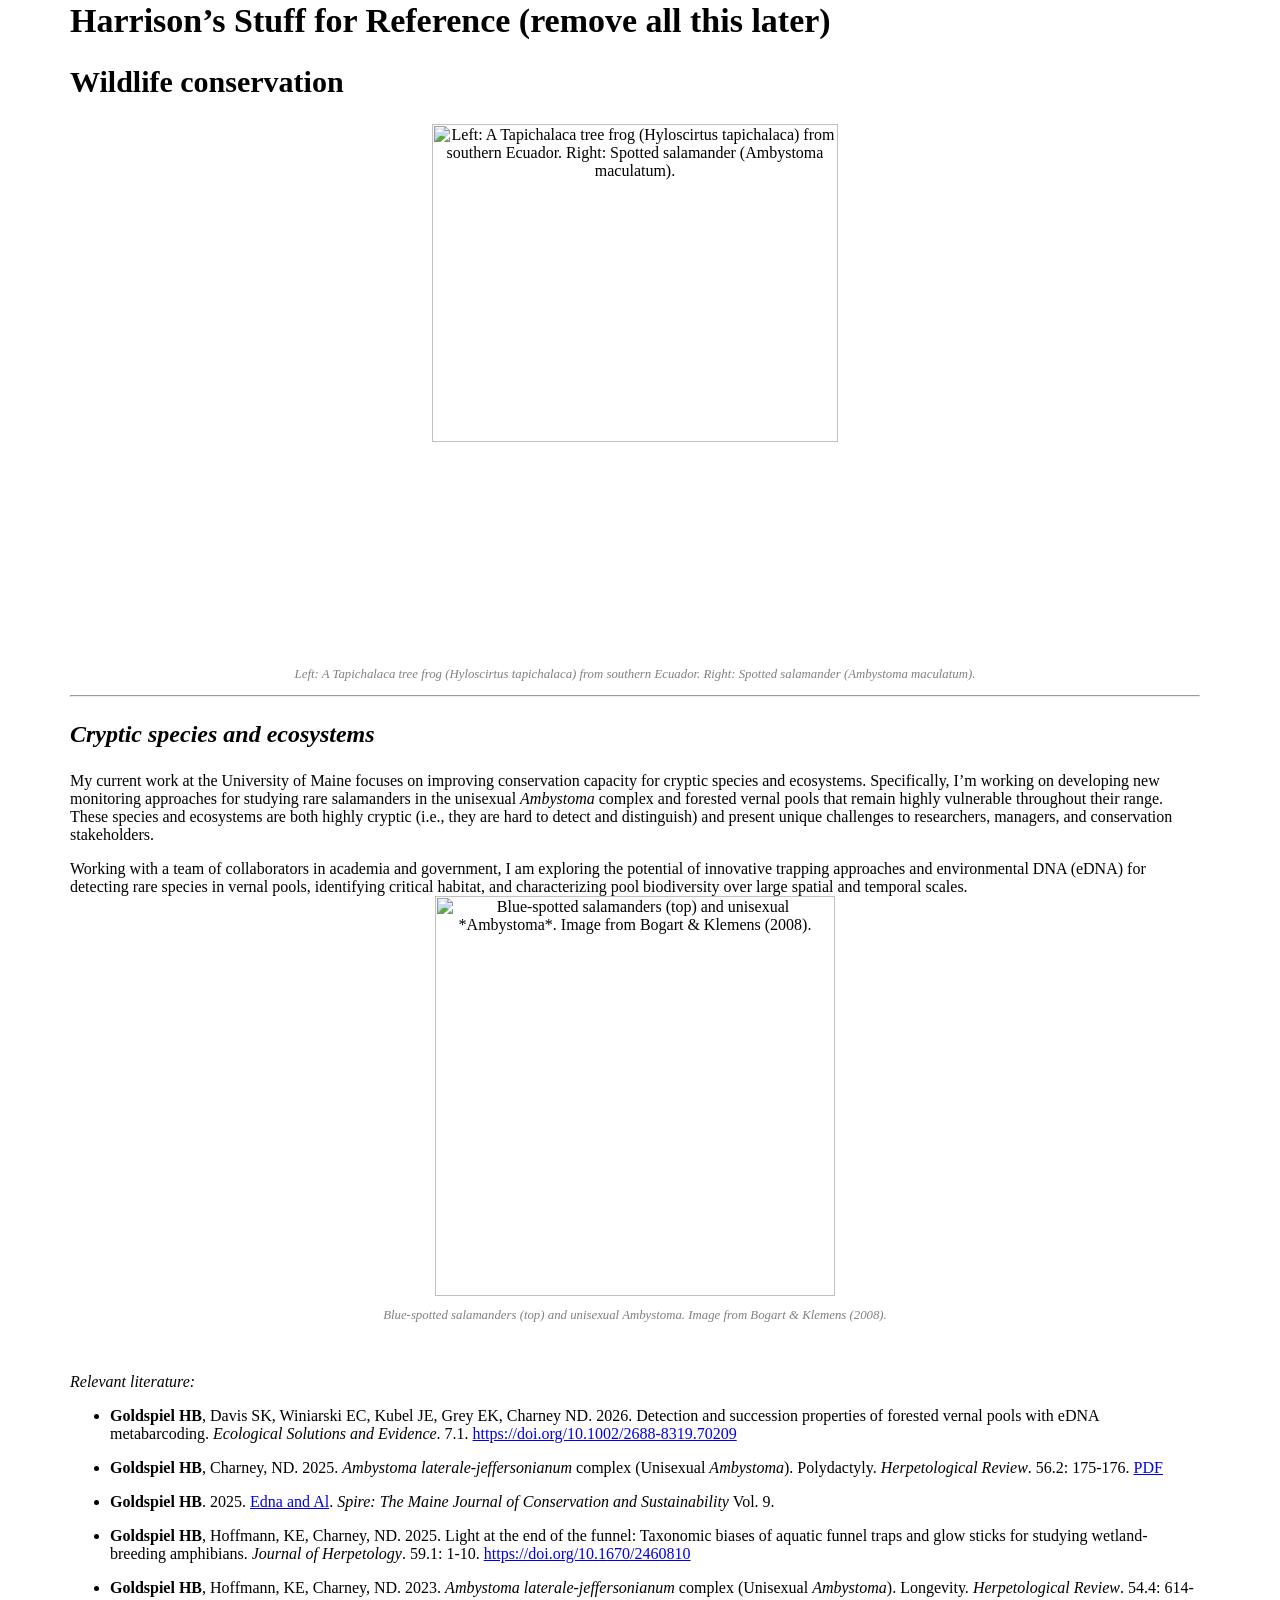
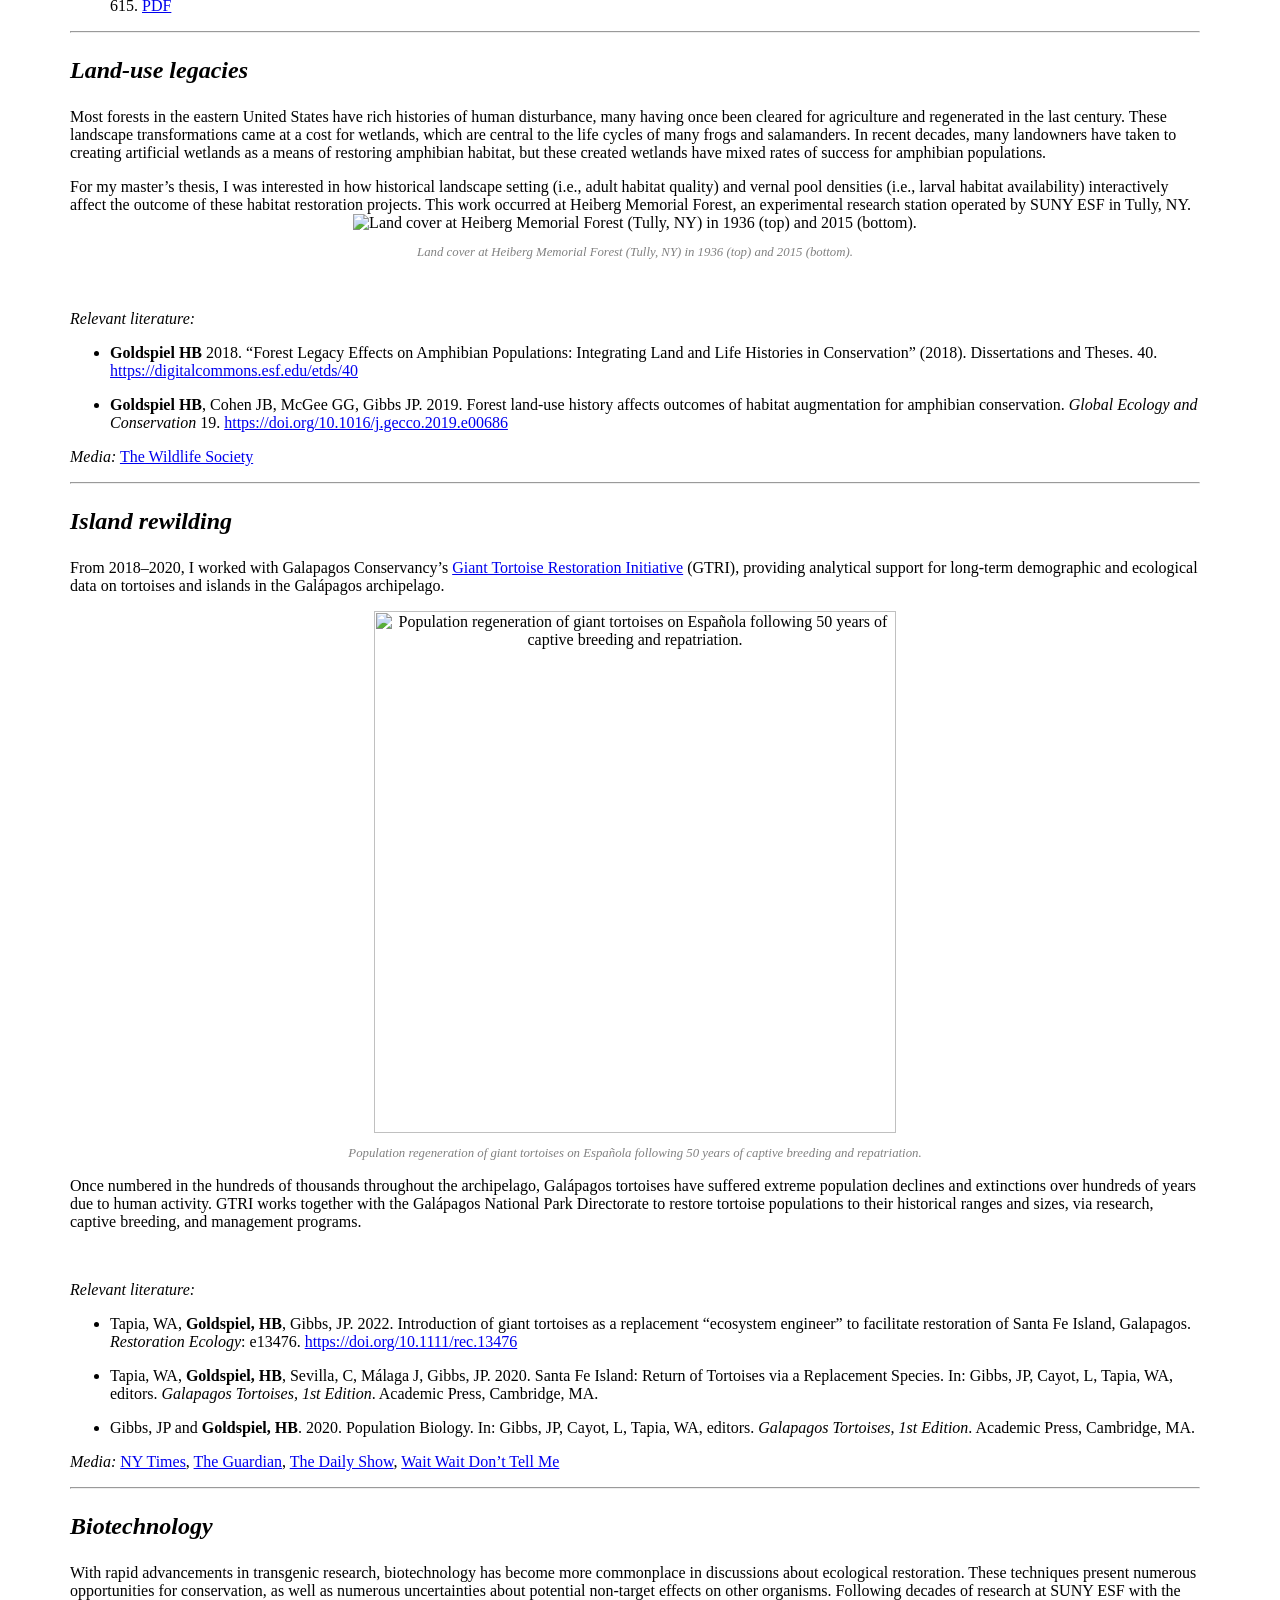
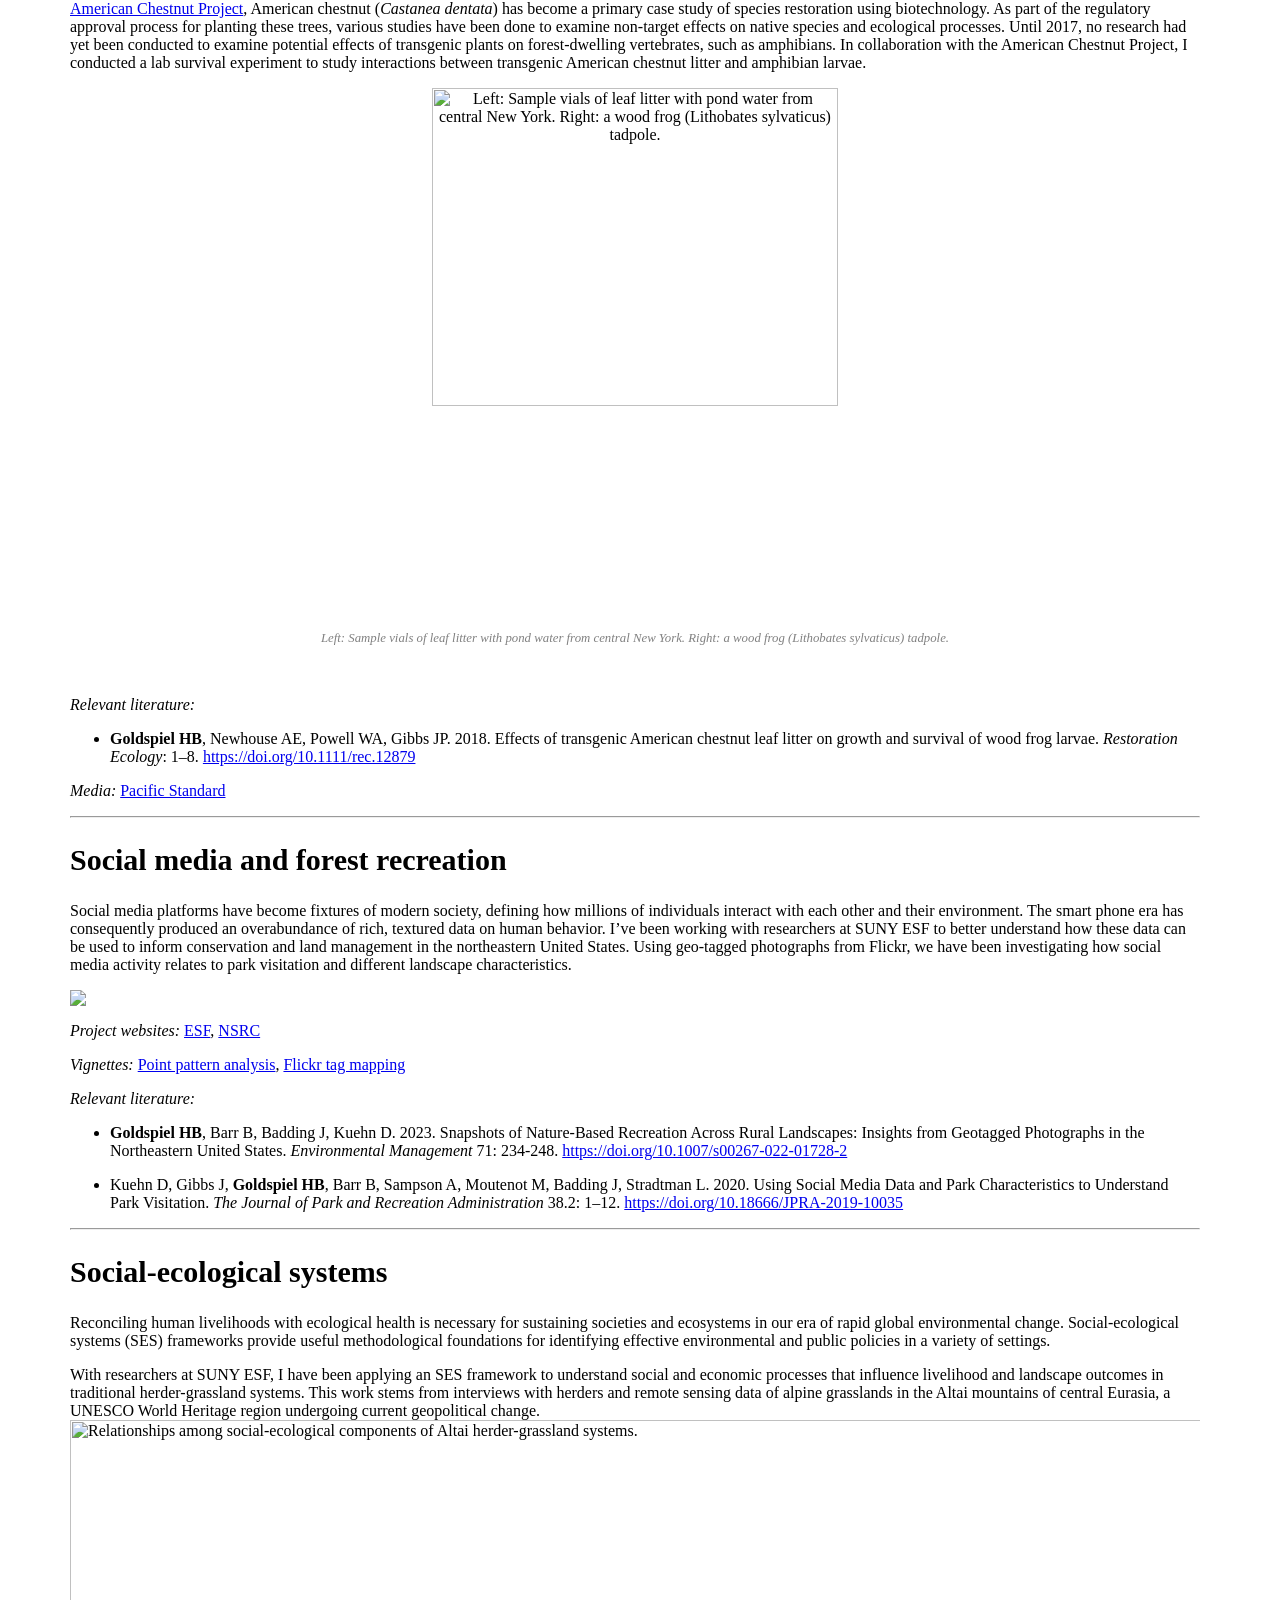
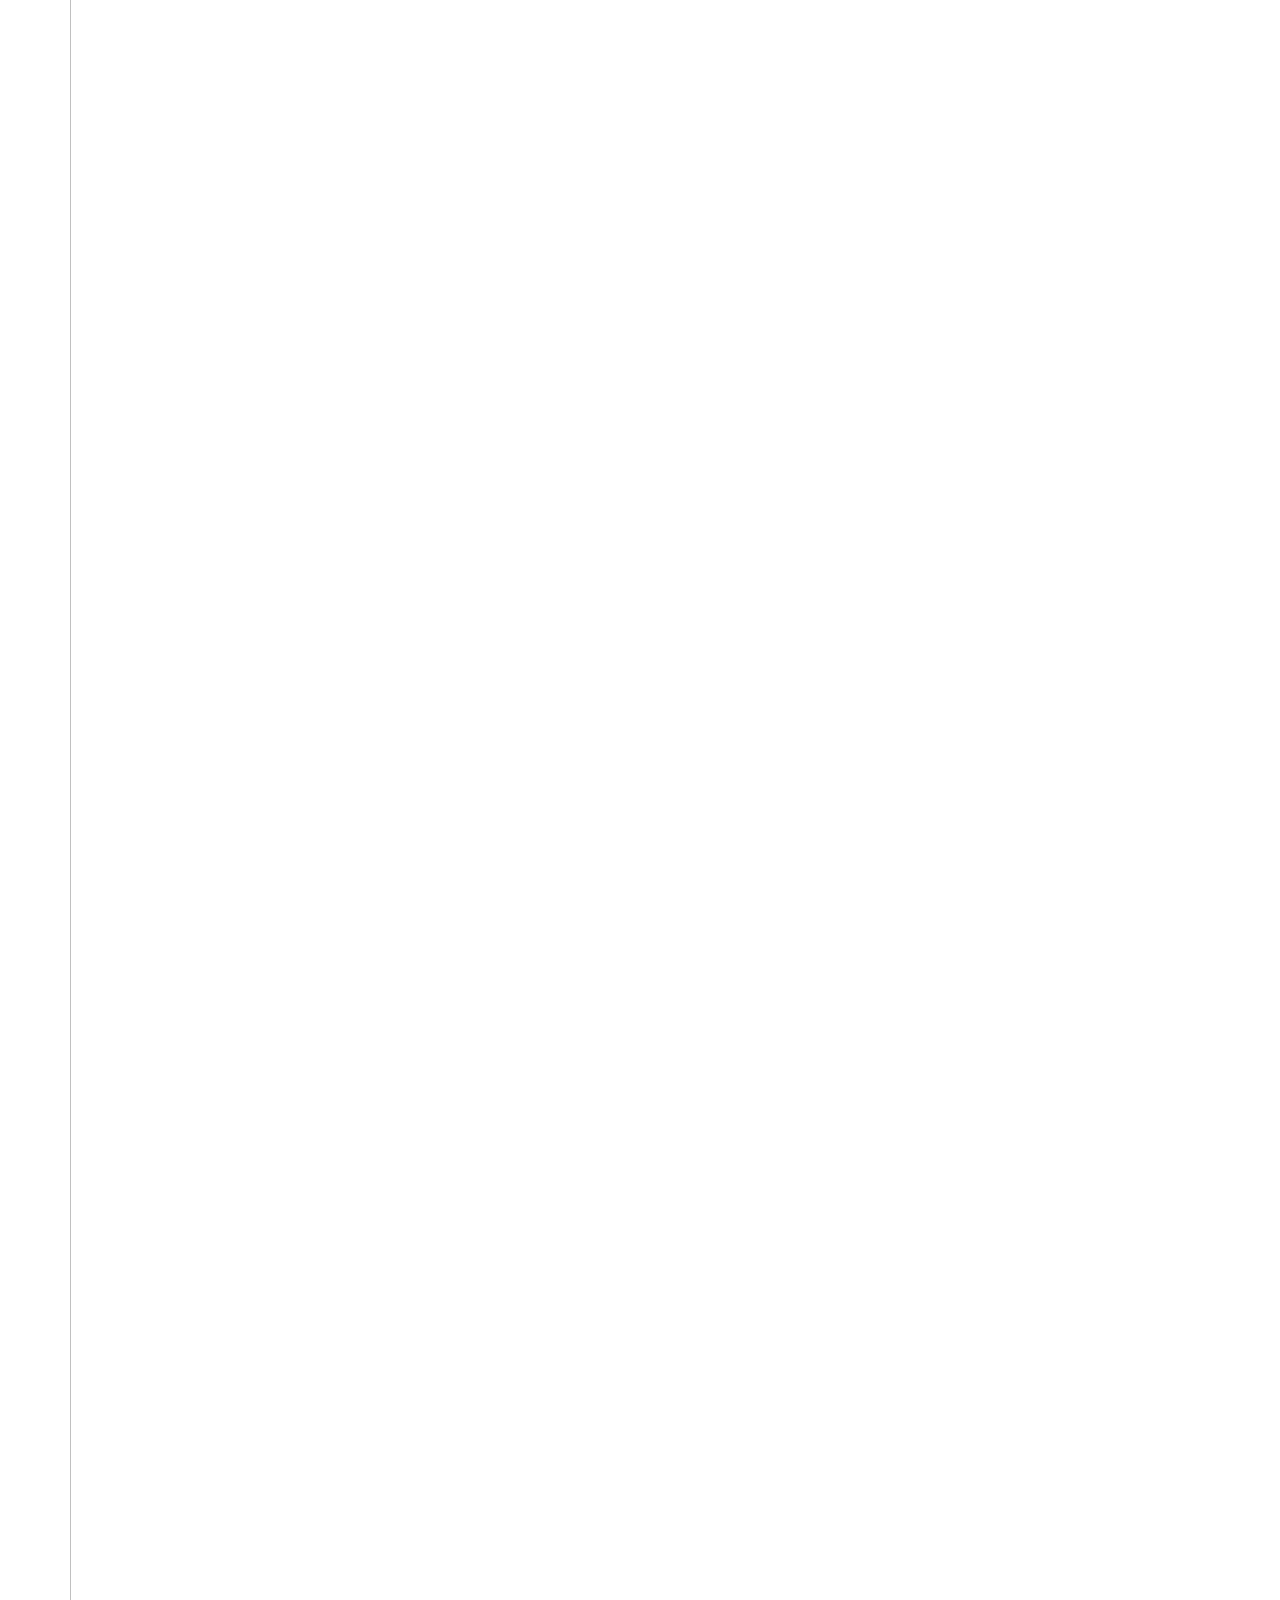
==== commit 741dd3a2: "merge" ====
--- a/research.html
+++ b/research.html
@@ -1,822 +1,1647 @@
-<!DOCTYPE html>
-
-<html>
-
-<head>
-
-<meta charset="utf-8" />
-<meta name="generator" content="pandoc" />
-<meta http-equiv="X-UA-Compatible" content="IE=EDGE" />
-
-
-
-
-<title>Research</title>
-
-<script src="site_libs/header-attrs-2.31/header-attrs.js"></script>
-<script src="site_libs/jquery-3.6.0/jquery-3.6.0.min.js"></script>
-<meta name="viewport" content="width=device-width, initial-scale=1" />
-<link href="site_libs/bootstrap-3.3.5/css/yeti.min.css" rel="stylesheet" />
-<script src="site_libs/bootstrap-3.3.5/js/bootstrap.min.js"></script>
-<script src="site_libs/bootstrap-3.3.5/shim/html5shiv.min.js"></script>
-<script src="site_libs/bootstrap-3.3.5/shim/respond.min.js"></script>
-<style>h1 {font-size: 34px;}
-       h1.title {font-size: 38px;}
-       h2 {font-size: 30px;}
-       h3 {font-size: 24px;}
-       h4 {font-size: 18px;}
-       h5 {font-size: 16px;}
-       h6 {font-size: 12px;}
-       code {color: inherit; background-color: rgba(0, 0, 0, 0.04);}
-       pre:not([class]) { background-color: white }</style>
-<script src="site_libs/jqueryui-1.13.2/jquery-ui.min.js"></script>
-<link href="site_libs/tocify-1.9.1/jquery.tocify.css" rel="stylesheet" />
-<script src="site_libs/tocify-1.9.1/jquery.tocify.js"></script>
-<script src="site_libs/navigation-1.1/tabsets.js"></script>
-<link href="site_libs/highlightjs-9.12.0/default.css" rel="stylesheet" />
-<script src="site_libs/highlightjs-9.12.0/highlight.js"></script>
-<link href="site_libs/font-awesome-6.5.2/css/all.min.css" rel="stylesheet" />
-<link href="site_libs/font-awesome-6.5.2/css/v4-shims.min.css" rel="stylesheet" />
-
-<style type="text/css">
-  code{white-space: pre-wrap;}
-  span.smallcaps{font-variant: small-caps;}
-  span.underline{text-decoration: underline;}
-  div.column{display: inline-block; vertical-align: top; width: 50%;}
-  div.hanging-indent{margin-left: 1.5em; text-indent: -1.5em;}
-  ul.task-list{list-style: none;}
-    </style>
-
-<style type="text/css">code{white-space: pre;}</style>
-<script type="text/javascript">
-if (window.hljs) {
-  hljs.configure({languages: []});
-  hljs.initHighlightingOnLoad();
-  if (document.readyState && document.readyState === "complete") {
-    window.setTimeout(function() { hljs.initHighlighting(); }, 0);
-  }
-}
-</script>
-
-
-
-
-
-
-<link rel="stylesheet" href="custom.css" type="text/css" />
-<link rel="stylesheet" href="academicons-1.8.6/css/academicons.css" type="text/css" />
-
-
-
-<style type = "text/css">
-.main-container {
-  max-width: 940px;
-  margin-left: auto;
-  margin-right: auto;
-}
-img {
-  max-width:100%;
-}
-.tabbed-pane {
-  padding-top: 12px;
-}
-.html-widget {
-  margin-bottom: 20px;
-}
-button.code-folding-btn:focus {
-  outline: none;
-}
-summary {
-  display: list-item;
-}
-details > summary > p:only-child {
-  display: inline;
-}
-pre code {
-  padding: 0;
-}
-</style>
-
-
-<style type="text/css">
-.dropdown-submenu {
-  position: relative;
-}
-.dropdown-submenu>.dropdown-menu {
-  top: 0;
-  left: 100%;
-  margin-top: -6px;
-  margin-left: -1px;
-  border-radius: 0 6px 6px 6px;
-}
-.dropdown-submenu:hover>.dropdown-menu {
-  display: block;
-}
-.dropdown-submenu>a:after {
-  display: block;
-  content: " ";
-  float: right;
-  width: 0;
-  height: 0;
-  border-color: transparent;
-  border-style: solid;
-  border-width: 5px 0 5px 5px;
-  border-left-color: #cccccc;
-  margin-top: 5px;
-  margin-right: -10px;
-}
-.dropdown-submenu:hover>a:after {
-  border-left-color: #adb5bd;
-}
-.dropdown-submenu.pull-left {
-  float: none;
-}
-.dropdown-submenu.pull-left>.dropdown-menu {
-  left: -100%;
-  margin-left: 10px;
-  border-radius: 6px 0 6px 6px;
-}
-</style>
-
-<script type="text/javascript">
-// manage active state of menu based on current page
-$(document).ready(function () {
-  // active menu anchor
-  href = window.location.pathname
-  href = href.substr(href.lastIndexOf('/') + 1)
-  if (href === "")
-    href = "index.html";
-  var menuAnchor = $('a[href="' + href + '"]');
-
-  // mark the anchor link active (and if it's in a dropdown, also mark that active)
-  var dropdown = menuAnchor.closest('li.dropdown');
-  if (window.bootstrap) { // Bootstrap 4+
-    menuAnchor.addClass('active');
-    dropdown.find('> .dropdown-toggle').addClass('active');
-  } else { // Bootstrap 3
-    menuAnchor.parent().addClass('active');
-    dropdown.addClass('active');
-  }
-
-  // Navbar adjustments
-  var navHeight = $(".navbar").first().height() + 15;
-  var style = document.createElement('style');
-  var pt = "padding-top: " + navHeight + "px; ";
-  var mt = "margin-top: -" + navHeight + "px; ";
-  var css = "";
-  // offset scroll position for anchor links (for fixed navbar)
-  for (var i = 1; i <= 6; i++) {
-    css += ".section h" + i + "{ " + pt + mt + "}\n";
-  }
-  style.innerHTML = "body {" + pt + "padding-bottom: 40px; }\n" + css;
-  document.head.appendChild(style);
-});
-</script>
-
-<!-- tabsets -->
-
-<style type="text/css">
-.tabset-dropdown > .nav-tabs {
-  display: inline-table;
-  max-height: 500px;
-  min-height: 44px;
-  overflow-y: auto;
-  border: 1px solid #ddd;
-  border-radius: 4px;
-}
-
-.tabset-dropdown > .nav-tabs > li.active:before, .tabset-dropdown > .nav-tabs.nav-tabs-open:before {
-  content: "\e259";
-  font-family: 'Glyphicons Halflings';
-  display: inline-block;
-  padding: 10px;
-  border-right: 1px solid #ddd;
-}
-
-.tabset-dropdown > .nav-tabs.nav-tabs-open > li.active:before {
-  content: "\e258";
-  font-family: 'Glyphicons Halflings';
-  border: none;
-}
-
-.tabset-dropdown > .nav-tabs > li.active {
-  display: block;
-}
-
-.tabset-dropdown > .nav-tabs > li > a,
-.tabset-dropdown > .nav-tabs > li > a:focus,
-.tabset-dropdown > .nav-tabs > li > a:hover {
-  border: none;
-  display: inline-block;
-  border-radius: 4px;
-  background-color: transparent;
-}
-
-.tabset-dropdown > .nav-tabs.nav-tabs-open > li {
-  display: block;
-  float: none;
-}
-
-.tabset-dropdown > .nav-tabs > li {
-  display: none;
-}
-</style>
-
-<!-- code folding -->
-
-
-
-<style type="text/css">
-
-#TOC {
-  margin: 25px 0px 20px 0px;
-}
-@media (max-width: 768px) {
-#TOC {
-  position: relative;
-  width: 100%;
-}
-}
-
-@media print {
-.toc-content {
-  /* see https://github.com/w3c/csswg-drafts/issues/4434 */
-  float: right;
-}
-}
-
-.toc-content {
-  padding-left: 30px;
-  padding-right: 40px;
-}
-
-div.main-container {
-  max-width: 1200px;
-}
-
-div.tocify {
-  width: 20%;
-  max-width: 260px;
-  max-height: 85%;
-}
-
-@media (min-width: 768px) and (max-width: 991px) {
-  div.tocify {
-    width: 25%;
-  }
-}
-
-@media (max-width: 767px) {
-  div.tocify {
-    width: 100%;
-    max-width: none;
-  }
-}
-
-.tocify ul, .tocify li {
-  line-height: 20px;
-}
-
-.tocify-subheader .tocify-item {
-  font-size: 0.90em;
-}
-
-.tocify .list-group-item {
-  border-radius: 0px;
-}
-
-.tocify-subheader {
-  display: inline;
-}
-.tocify-subheader .tocify-item {
-  font-size: 0.95em;
-}
-
-</style>
-
-
-
-</head>
-
-<body>
-
-
-<div class="container-fluid main-container">
-
-
-<!-- setup 3col/9col grid for toc_float and main content  -->
-<div class="row">
-<div class="col-xs-12 col-sm-4 col-md-3">
-<div id="TOC" class="tocify">
-</div>
-</div>
-
-<div class="toc-content col-xs-12 col-sm-8 col-md-9">
-
-
-
-
-<div class="navbar navbar-default  navbar-fixed-top" role="navigation">
-  <div class="container">
-    <div class="navbar-header">
-      <button type="button" class="navbar-toggle collapsed" data-toggle="collapse" data-bs-toggle="collapse" data-target="#navbar" data-bs-target="#navbar">
-        <span class="icon-bar"></span>
-        <span class="icon-bar"></span>
-        <span class="icon-bar"></span>
-      </button>
-      <a class="navbar-brand" href="index.html">Gregory R. Kronisch</a>
-    </div>
-    <div id="navbar" class="navbar-collapse collapse">
-      <ul class="nav navbar-nav">
-        <li>
-  <a href="index.html">
-    <span class="glyphicon glyphicon-tent"></span>
-     
-    Home
-  </a>
-</li>
-<li>
-  <a href="research.html">
-    <span class="fa fa-fish"></span>
-     
-    Research
-  </a>
-</li>
-<li>
-  <a href="resources.html">
-    <span class="fa fa-code"></span>
-     
-    R Code &amp; Resources
-  </a>
-</li>
-<li class="dropdown">
-  <a href="#" class="dropdown-toggle" data-toggle="dropdown" role="button" data-bs-toggle="dropdown" aria-expanded="false">
-    <span class="fa fa-link"></span>
-     
-    Misc. Links
-     
-    <span class="caret"></span>
-  </a>
-  <ul class="dropdown-menu" role="menu">
-    <li>
-      <a href="https://sbe.umaine.edu/people/greg-kronisch/">My UMaine Webpage (School of Biology &amp; Ecology)</a>
-    </li>
-    <li>
-      <a href="https://fishmovementecolab.wixsite.com/fureyfmelab/people">Nathan Furey Lab Website</a>
-    </li>
-    <li>
-      <a href="https://blog.biobasemaps.com/2023/10/27/professional-spotlight-studying-arcticcharr-habitat-in-maine/">BioBase Professional Spotlight</a>
-    </li>
-  </ul>
-</li>
-      </ul>
-      <ul class="nav navbar-nav navbar-right">
-        <li>
-  <a href="https://github.com/GregKronisch">
-    <span class="fa fa-github"></span>
-     
-  </a>
-</li>
-<li>
-  <a href="https://www.researchgate.net/profile/Gregory-Kronisch">
-    <span class="ai ai-researchgate"></span>
-     
-  </a>
-</li>
-<li>
-  <a href="https://orcid.org/my-orcid?orcid=0009-0000-5392-0490">
-    <span class="fa fa-brands fa-orcid"></span>
-     
-  </a>
-</li>
-<li>
-  <a href="https://www.linkedin.com/in/gregory-kronisch/">
-    <span class="fa fa-linkedin"></span>
-     
-  </a>
-</li>
-      </ul>
-    </div><!--/.nav-collapse -->
-  </div><!--/.container -->
-</div><!--/.navbar -->
-
-<div id="header">
-
-
-
-<h1 class="title toc-ignore">Research</h1>
-<h4 class="date">Last updated: 23 July 2026</h4>
-
-</div>
-
-
-<p>My research mostly resides in the realm of ecology and conservation
-biology, with a focus on amphibians and reptiles. I am most interested
-in studying wildlife populations over different gradients of natural and
-human disturbance, and applying those relationships for understanding
-future threats against biodiversity and guiding conservation planning. I
-work with a variety of organisms and ecosystems, ranging from vernal
-pool amphibians to Galápagos tortoises, and use various quantitative
-techniques for studying ecological and demographic processes. I’m also
-interested in social dimensions of wildlife ecology and using historical
-data and social-ecological frameworks to better understand complex
-conservation stories.</p>
-<p>Here is a short list of some projects I’ve worked on over the last
-several years.</p>
-<hr />
-<div id="my-stuff-remove-this-header" class="section level1">
-<h1>My stuff (remove this header)</h1>
-<div id="arctic-charr" class="section level2">
-<h2>Arctic Charr</h2>
-<div id="conservation-and-climate-change" class="section level3">
-<h3>Conservation and Climate Change</h3>
-</div>
-<div id="movement-ecology" class="section level3">
-<h3>Movement Ecology</h3>
-</div>
-</div>
-<div id="lake-sturgeon" class="section level2">
-<h2>Lake Sturgeon</h2>
-</div>
-<div id="community-ecology" class="section level2">
-<h2>Community Ecology</h2>
-<div id="onondaga-lake" class="section level3">
-<h3>Onondaga Lake</h3>
-</div>
-</div>
-</div>
-<div id="harrisons-stuff-for-reference-remove-all-this-later"
-class="section level1">
-<h1>Harrison’s Stuff for Reference (remove all this later)</h1>
-<div id="wildlife-conservation" class="section level2">
-<h2>Wildlife conservation</h2>
-<div class="figure" style="text-align: center">
-<img src="images/amphibs.jpg" alt="Left: A Tapichalaca tree frog (Hyloscirtus tapichalaca) from southern Ecuador. Right: Spotted salamander (Ambystoma maculatum)." width="60%" height="60%" />
-<p class="caption">
-Left: A Tapichalaca tree frog (Hyloscirtus tapichalaca) from southern
-Ecuador. Right: Spotted salamander (Ambystoma maculatum).
-</p>
-</div>
-<hr />
-<div id="cryptic-species-and-ecosystems" class="section level3">
-<h3><em>Cryptic species and ecosystems</em></h3>
-<div class="row">
-<div class="col-md-6">
-<p>My current work at the University of Maine focuses on improving
-conservation capacity for cryptic species and ecosystems. Specifically,
-I’m working on developing new monitoring approaches for studying rare
-salamanders in the unisexual <em>Ambystoma</em> complex and forested
-vernal pools that remain highly vulnerable throughout their range. These
-species and ecosystems are both highly cryptic (i.e., they are hard to
-detect and distinguish) and present unique challenges to researchers,
-managers, and conservation stakeholders.</p>
-Working with a team of collaborators in academia and government, I am
-exploring the potential of innovative trapping approaches and
-environmental DNA (eDNA) for detecting rare species in vernal pools,
-identifying critical habitat, and characterizing pool biodiversity over
-large spatial and temporal scales.
-</div>
-<div class="col-md-6">
-<div class="figure" style="text-align: center">
-<img src="images/unisexuals.jpg" alt="Blue-spotted salamanders (top) and unisexual *Ambystoma*. Image from Bogart &amp; Klemens (2008)." width="400px" />
-<p class="caption">
-Blue-spotted salamanders (top) and unisexual <em>Ambystoma</em>. Image
-from Bogart &amp; Klemens (2008).
-</p>
-</div>
-</div>
-</div>
-<p> </p>
-<p><em>Relevant literature:</em></p>
-<ul>
-<li><p><strong>Goldspiel HB</strong>, Davis SK, Winiarski EC, Kubel JE,
-Grey EK, Charney ND. 2026. Detection and succession properties of
-forested vernal pools with eDNA metabarcoding. <em>Ecological Solutions
-and Evidence</em>. 7.1. <a
-href="https://doi.org/10.1002/2688-8319.70209"
-class="uri">https://doi.org/10.1002/2688-8319.70209</a></p></li>
-<li><p><strong>Goldspiel HB</strong>, Charney, ND. 2025. <em>Ambystoma
-laterale-jeffersonianum</em> complex (Unisexual <em>Ambystoma</em>).
-Polydactyly. <em>Herpetological Review</em>. 56.2: 175-176. <a
-href="docs/pubs/Goldspiel_and_Charney_2025_HerpReview_polydactyly.pdf">PDF</a></p></li>
-<li><p><strong>Goldspiel HB</strong>. 2025. <a
-href="https://umaine.edu/spire/2025/04/19/goldspiel/">Edna and Al</a>.
-<em>Spire: The Maine Journal of Conservation and Sustainability</em>
-Vol. 9.</p></li>
-<li><p><strong>Goldspiel HB</strong>, Hoffmann, KE, Charney, ND. 2025.
-Light at the end of the funnel: Taxonomic biases of aquatic funnel traps
-and glow sticks for studying wetland-breeding amphibians. <em>Journal of
-Herpetology</em>. 59.1: 1-10. <a href="https://doi.org/10.1670/2460810"
-class="uri">https://doi.org/10.1670/2460810</a></p></li>
-<li><p><strong>Goldspiel HB</strong>, Hoffmann, KE, Charney, ND. 2023.
-<em>Ambystoma laterale-jeffersonianum</em> complex (Unisexual
-<em>Ambystoma</em>). Longevity. <em>Herpetological Review</em>. 54.4:
-614-615. <a
-href="docs/pubs/Goldspiel_et_al_2023_HerpReview_longevity.pdf">PDF</a></p></li>
-</ul>
-<hr />
-</div>
-<div id="land-use-legacies" class="section level3">
-<h3><em>Land-use legacies</em></h3>
-<div class="row">
-<div class="col-md-6">
-<p>Most forests in the eastern United States have rich histories of
-human disturbance, many having once been cleared for agriculture and
-regenerated in the last century. These landscape transformations came at
-a cost for wetlands, which are central to the life cycles of many frogs
-and salamanders. In recent decades, many landowners have taken to
-creating artificial wetlands as a means of restoring amphibian habitat,
-but these created wetlands have mixed rates of success for amphibian
-populations.</p>
-For my master’s thesis, I was interested in how historical landscape
-setting (i.e., adult habitat quality) and vernal pool densities (i.e.,
-larval habitat availability) interactively affect the outcome of these
-habitat restoration projects. This work occurred at Heiberg Memorial
-Forest, an experimental research station operated by SUNY ESF in Tully,
-NY.
-</div>
-<div class="col-md-6">
-<div class="figure" style="text-align: center">
-<img src="images/heiberg_history.jpg" alt="Land cover at Heiberg Memorial Forest (Tully, NY) in 1936 (top) and 2015 (bottom)."  />
-<p class="caption">
-Land cover at Heiberg Memorial Forest (Tully, NY) in 1936 (top) and 2015
-(bottom).
-</p>
-</div>
-</div>
-</div>
-<p> </p>
-<p><em>Relevant literature:</em></p>
-<ul>
-<li><p><strong>Goldspiel HB</strong> 2018. “Forest Legacy Effects on
-Amphibian Populations: Integrating Land and Life Histories in
-Conservation” (2018). Dissertations and Theses. 40. <a
-href="https://digitalcommons.esf.edu/etds/40"
-class="uri">https://digitalcommons.esf.edu/etds/40</a></p></li>
-<li><p><strong>Goldspiel HB</strong>, Cohen JB, McGee GG, Gibbs JP.
-2019. Forest land-use history affects outcomes of habitat augmentation
-for amphibian conservation. <em>Global Ecology and Conservation</em> 19.
-<a href="https://doi.org/10.1016/j.gecco.2019.e00686"
-class="uri">https://doi.org/10.1016/j.gecco.2019.e00686</a></p></li>
-</ul>
-<p><em>Media:</em> <a
-href="https://wildlife.org/spotted-salamanders-prefer-legacy-forests/">The
-Wildlife Society</a></p>
-<hr />
-</div>
-<div id="island-rewilding" class="section level3">
-<h3><em>Island rewilding</em></h3>
-<p>From 2018–2020, I worked with Galapagos Conservancy’s <a
-href="https://www.galapagos.org/conservation/our-work/tortoise-restoration/">Giant
-Tortoise Restoration Initiative</a> (GTRI), providing analytical support
-for long-term demographic and ecological data on tortoises and islands
-in the Galápagos archipelago.</p>
-<div class="figure" style="text-align: center">
-<img src="images/espanola_tort.png" alt="Population regeneration of giant tortoises on Española following 50 years of captive breeding and repatriation." width="522" />
-<p class="caption">
-Population regeneration of giant tortoises on Española following 50
-years of captive breeding and repatriation.
-</p>
-</div>
-<p>Once numbered in the hundreds of thousands throughout the
-archipelago, Galápagos tortoises have suffered extreme population
-declines and extinctions over hundreds of years due to human activity.
-GTRI works together with the Galápagos National Park Directorate to
-restore tortoise populations to their historical ranges and sizes, via
-research, captive breeding, and management programs.</p>
-<p> </p>
-<p><em>Relevant literature:</em></p>
-<ul>
-<li><p>Tapia, WA, <strong>Goldspiel, HB</strong>, Gibbs, JP. 2022.
-Introduction of giant tortoises as a replacement “ecosystem engineer” to
-facilitate restoration of Santa Fe Island, Galapagos. <em>Restoration
-Ecology</em>: e13476. <a href="https://doi.org/10.1111/rec.13476"
-class="uri">https://doi.org/10.1111/rec.13476</a></p></li>
-<li><p>Tapia, WA, <strong>Goldspiel, HB</strong>, Sevilla, C, Málaga J,
-Gibbs, JP. 2020. Santa Fe Island: Return of Tortoises via a Replacement
-Species. In: Gibbs, JP, Cayot, L, Tapia, WA, editors. <em>Galapagos
-Tortoises, 1st Edition</em>. Academic Press, Cambridge, MA.</p></li>
-<li><p>Gibbs, JP and <strong>Goldspiel, HB</strong>. 2020. Population
-Biology. In: Gibbs, JP, Cayot, L, Tapia, WA, editors. <em>Galapagos
-Tortoises, 1st Edition</em>. Academic Press, Cambridge, MA.</p></li>
-</ul>
-<p><em>Media:</em> <a
-href="https://www.nytimes.com/2020/01/12/world/americas/diego-tortoise-sex-drive.html">NY
-Times</a>, <a
-href="https://www.theguardian.com/world/2020/feb/02/galapagos-experts-find-a-tortoise-related-to-lonesome-george">The
-Guardian</a>, <a href="https://www.youtube.com/watch?v=hFbYgad3UXo">The
-Daily Show</a>, <a
-href="https://www.npr.org/2020/01/18/797574404/bluff-the-listener">Wait
-Wait Don’t Tell Me</a></p>
-<hr />
-</div>
-<div id="biotechnology" class="section level3">
-<h3><em>Biotechnology</em></h3>
-<p>With rapid advancements in transgenic research, biotechnology has
-become more commonplace in discussions about ecological restoration.
-These techniques present numerous opportunities for conservation, as
-well as numerous uncertainties about potential non-target effects on
-other organisms. Following decades of research at SUNY ESF with the <a
-href="https://www.esf.edu/chestnut/">American Chestnut Project</a>,
-American chestnut (<em>Castanea dentata</em>) has become a primary case
-study of species restoration using biotechnology. As part of the
-regulatory approval process for planting these trees, various studies
-have been done to examine non-target effects on native species and
-ecological processes. Until 2017, no research had yet been conducted to
-examine potential effects of transgenic plants on forest-dwelling
-vertebrates, such as amphibians. In collaboration with the American
-Chestnut Project, I conducted a lab survival experiment to study
-interactions between transgenic American chestnut litter and amphibian
-larvae.</p>
-<div class="figure" style="text-align: center">
-<img src="images/litter_tadpole.jpg" alt="Left: Sample vials of leaf litter with pond water from central New York. Right: a wood frog (Lithobates sylvaticus) tadpole." width="60%" height="60%" />
-<p class="caption">
-Left: Sample vials of leaf litter with pond water from central New York.
-Right: a wood frog (Lithobates sylvaticus) tadpole.
-</p>
-</div>
-<p> </p>
-<p><em>Relevant literature:</em></p>
-<ul>
-<li><strong>Goldspiel HB</strong>, Newhouse AE, Powell WA, Gibbs JP.
-2018. Effects of transgenic American chestnut leaf litter on growth and
-survival of wood frog larvae. <em>Restoration Ecology</em>: 1–8. <a
-href="https://doi.org/10.1111/rec.12879"
-class="uri">https://doi.org/10.1111/rec.12879</a></li>
-</ul>
-<p><em>Media:</em> <a
-href="https://psmag.com/ideas/most-controversial-tree-in-the-world-gmo-genetic-engineering">Pacific
-Standard</a></p>
-<hr />
-</div>
-</div>
-<div id="social-media-and-forest-recreation" class="section level2">
-<h2>Social media and forest recreation</h2>
-<div class="row">
-<div class="col-md-6">
-Social media platforms have become fixtures of modern society, defining
-how millions of individuals interact with each other and their
-environment. The smart phone era has consequently produced an
-overabundance of rich, textured data on human behavior. I’ve been
-working with researchers at SUNY ESF to better understand how these data
-can be used to inform conservation and land management in the
-northeastern United States. Using geo-tagged photographs from Flickr, we
-have been investigating how social media activity relates to park
-visitation and different landscape characteristics.
-</div>
-<div class="col-md-6">
-<p><img src="images/flickr_NFR.jpg" /><!-- --></p>
-</div>
-</div>
-<p><em>Project websites:</em> <a
-href="https://www.esf.edu/socialmediastudy">ESF</a>, <a
-href="https://nsrcforest.org/project/using-social-media-quantify-forest-based-tourism">NSRC</a>
- </p>
-<p><em>Vignettes:</em> <a href="Flickr_hotspot_mapping.html">Point
-pattern analysis</a>, <a
-href="https://www.esf.edu/socialmediastudy/Flickr_tag_mapping_website.html">Flickr
-tag mapping</a>  </p>
-<p><em>Relevant literature:</em></p>
-<ul>
-<li><p><strong>Goldspiel HB</strong>, Barr B, Badding J, Kuehn D. 2023.
-Snapshots of Nature-Based Recreation Across Rural Landscapes: Insights
-from Geotagged Photographs in the Northeastern United States.
-<em>Environmental Management</em> 71: 234-248. <a
-href="https://doi.org/10.1007/s00267-022-01728-2"
-class="uri">https://doi.org/10.1007/s00267-022-01728-2</a></p></li>
-<li><p>Kuehn D, Gibbs J, <strong>Goldspiel HB</strong>, Barr B, Sampson
-A, Moutenot M, Badding J, Stradtman L. 2020. Using Social Media Data and
-Park Characteristics to Understand Park Visitation. <em>The Journal of
-Park and Recreation Administration</em> 38.2: 1–12. <a
-href="https://doi.org/10.18666/JPRA-2019-10035"
-class="uri">https://doi.org/10.18666/JPRA-2019-10035</a></p></li>
-</ul>
-<hr />
-</div>
-<div id="social-ecological-systems" class="section level2">
-<h2>Social-ecological systems</h2>
-<div class="row">
-<div class="col-md-6">
-<p>Reconciling human livelihoods with ecological health is necessary for
-sustaining societies and ecosystems in our era of rapid global
-environmental change. Social-ecological systems (SES) frameworks provide
-useful methodological foundations for identifying effective
-environmental and public policies in a variety of settings.</p>
-With researchers at SUNY ESF, I have been applying an SES framework to
-understand social and economic processes that influence livelihood and
-landscape outcomes in traditional herder-grassland systems. This work
-stems from interviews with herders and remote sensing data of alpine
-grasslands in the Altai mountains of central Eurasia, a UNESCO World
-Heritage region undergoing current geopolitical change.
-</div>
-<div class="col-md-6">
-<div class="figure">
-<img src="images/altai_SES_correlations.png" alt="Relationships among social-ecological components of Altai herder-grassland systems." width="2700" />
-<p class="caption">
-Relationships among social-ecological components of Altai
-herder-grassland systems.
-</p>
-</div>
-</div>
-</div>
-<p> </p>
-</div>
-</div>
-
-<br />
-<br />
-<br />
-<br />
-
-&nbsp;
-
-<hr />
-<p style="text-align: center;">Compiled in R with RMarkdown and Github Pages.<br />
-Copyright &copy; <span id="year"></span><a href="https://github.com/gregkronisch/"> Greg Kronisch.</a></p>
-<p style="text-align: center;"><span style="color: #808080;"><a href="mailto:greg.kronisch@gmail.com">greg.kronisch@gmail.com</a></span></p>
-
-<br>
-
-<script>
-    document.getElementById("year").innerHTML = new Date().getFullYear();
-</script>
-
-<div class="tocify-extend-page" data-unique="tocify-extend-page" style="height: 0;"></div>
-
-
-</div>
-</div>
-
-</div>
-
-<script>
-
-// add bootstrap table styles to pandoc tables
-function bootstrapStylePandocTables() {
-  $('tr.odd').parent('tbody').parent('table').addClass('table table-condensed');
-}
-$(document).ready(function () {
-  bootstrapStylePandocTables();
-});
-
-
-</script>
-
-<!-- tabsets -->
-
-<script>
-$(document).ready(function () {
-  window.buildTabsets("TOC");
-});
-
-$(document).ready(function () {
-  $('.tabset-dropdown > .nav-tabs > li').click(function () {
-    $(this).parent().toggleClass('nav-tabs-open');
-  });
-});
-</script>
-
-<!-- code folding -->
-
-<script>
-$(document).ready(function ()  {
-
-    // temporarily add toc-ignore selector to headers for the consistency with Pandoc
-    $('.unlisted.unnumbered').addClass('toc-ignore')
-
-    // move toc-ignore selectors from section div to header
-    $('div.section.toc-ignore')
-        .removeClass('toc-ignore')
-        .children('h1,h2,h3,h4,h5').addClass('toc-ignore');
-
-    // establish options
-    var options = {
-      selectors: "h1,h2,h3",
-      theme: "bootstrap3",
-      context: '.toc-content',
-      hashGenerator: function (text) {
-        return text.replace(/[.\\/?&!#<>]/g, '').replace(/\s/g, '_');
-      },
-      ignoreSelector: ".toc-ignore",
-      scrollTo: 0
-    };
-    options.showAndHide = false;
-    options.smoothScroll = true;
-
-    // tocify
-    var toc = $("#TOC").tocify(options).data("toc-tocify");
-});
-</script>
-
-<!-- dynamically load mathjax for compatibility with self-contained -->
-<script>
-  (function () {
-    var script = document.createElement("script");
-    script.type = "text/javascript";
-    script.src  = "https://mathjax.rstudio.com/latest/MathJax.js?config=TeX-AMS-MML_HTMLorMML";
-    document.getElementsByTagName("head")[0].appendChild(script);
-  })();
-</script>
-
-</body>
-</html>
+<<<<<<< HEAD
+<!DOCTYPE html>
+
+<html>
+
+<head>
+
+<meta charset="utf-8" />
+<meta name="generator" content="pandoc" />
+<meta http-equiv="X-UA-Compatible" content="IE=EDGE" />
+
+
+
+
+<title>Research</title>
+
+<script src="site_libs/header-attrs-2.31/header-attrs.js"></script>
+<script src="site_libs/jquery-3.6.0/jquery-3.6.0.min.js"></script>
+<meta name="viewport" content="width=device-width, initial-scale=1" />
+<link href="site_libs/bootstrap-3.3.5/css/yeti.min.css" rel="stylesheet" />
+<script src="site_libs/bootstrap-3.3.5/js/bootstrap.min.js"></script>
+<script src="site_libs/bootstrap-3.3.5/shim/html5shiv.min.js"></script>
+<script src="site_libs/bootstrap-3.3.5/shim/respond.min.js"></script>
+<style>h1 {font-size: 34px;}
+       h1.title {font-size: 38px;}
+       h2 {font-size: 30px;}
+       h3 {font-size: 24px;}
+       h4 {font-size: 18px;}
+       h5 {font-size: 16px;}
+       h6 {font-size: 12px;}
+       code {color: inherit; background-color: rgba(0, 0, 0, 0.04);}
+       pre:not([class]) { background-color: white }</style>
+<script src="site_libs/jqueryui-1.13.2/jquery-ui.min.js"></script>
+<link href="site_libs/tocify-1.9.1/jquery.tocify.css" rel="stylesheet" />
+<script src="site_libs/tocify-1.9.1/jquery.tocify.js"></script>
+<script src="site_libs/navigation-1.1/tabsets.js"></script>
+<link href="site_libs/highlightjs-9.12.0/default.css" rel="stylesheet" />
+<script src="site_libs/highlightjs-9.12.0/highlight.js"></script>
+<link href="site_libs/font-awesome-6.5.2/css/all.min.css" rel="stylesheet" />
+<link href="site_libs/font-awesome-6.5.2/css/v4-shims.min.css" rel="stylesheet" />
+
+<style type="text/css">
+  code{white-space: pre-wrap;}
+  span.smallcaps{font-variant: small-caps;}
+  span.underline{text-decoration: underline;}
+  div.column{display: inline-block; vertical-align: top; width: 50%;}
+  div.hanging-indent{margin-left: 1.5em; text-indent: -1.5em;}
+  ul.task-list{list-style: none;}
+    </style>
+
+<style type="text/css">code{white-space: pre;}</style>
+<script type="text/javascript">
+if (window.hljs) {
+  hljs.configure({languages: []});
+  hljs.initHighlightingOnLoad();
+  if (document.readyState && document.readyState === "complete") {
+    window.setTimeout(function() { hljs.initHighlighting(); }, 0);
+  }
+}
+</script>
+
+
+
+
+
+
+<link rel="stylesheet" href="custom.css" type="text/css" />
+<link rel="stylesheet" href="academicons-1.8.6/css/academicons.css" type="text/css" />
+
+
+
+<style type = "text/css">
+.main-container {
+  max-width: 940px;
+  margin-left: auto;
+  margin-right: auto;
+}
+img {
+  max-width:100%;
+}
+.tabbed-pane {
+  padding-top: 12px;
+}
+.html-widget {
+  margin-bottom: 20px;
+}
+button.code-folding-btn:focus {
+  outline: none;
+}
+summary {
+  display: list-item;
+}
+details > summary > p:only-child {
+  display: inline;
+}
+pre code {
+  padding: 0;
+}
+</style>
+
+
+<style type="text/css">
+.dropdown-submenu {
+  position: relative;
+}
+.dropdown-submenu>.dropdown-menu {
+  top: 0;
+  left: 100%;
+  margin-top: -6px;
+  margin-left: -1px;
+  border-radius: 0 6px 6px 6px;
+}
+.dropdown-submenu:hover>.dropdown-menu {
+  display: block;
+}
+.dropdown-submenu>a:after {
+  display: block;
+  content: " ";
+  float: right;
+  width: 0;
+  height: 0;
+  border-color: transparent;
+  border-style: solid;
+  border-width: 5px 0 5px 5px;
+  border-left-color: #cccccc;
+  margin-top: 5px;
+  margin-right: -10px;
+}
+.dropdown-submenu:hover>a:after {
+  border-left-color: #adb5bd;
+}
+.dropdown-submenu.pull-left {
+  float: none;
+}
+.dropdown-submenu.pull-left>.dropdown-menu {
+  left: -100%;
+  margin-left: 10px;
+  border-radius: 6px 0 6px 6px;
+}
+</style>
+
+<script type="text/javascript">
+// manage active state of menu based on current page
+$(document).ready(function () {
+  // active menu anchor
+  href = window.location.pathname
+  href = href.substr(href.lastIndexOf('/') + 1)
+  if (href === "")
+    href = "index.html";
+  var menuAnchor = $('a[href="' + href + '"]');
+
+  // mark the anchor link active (and if it's in a dropdown, also mark that active)
+  var dropdown = menuAnchor.closest('li.dropdown');
+  if (window.bootstrap) { // Bootstrap 4+
+    menuAnchor.addClass('active');
+    dropdown.find('> .dropdown-toggle').addClass('active');
+  } else { // Bootstrap 3
+    menuAnchor.parent().addClass('active');
+    dropdown.addClass('active');
+  }
+
+  // Navbar adjustments
+  var navHeight = $(".navbar").first().height() + 15;
+  var style = document.createElement('style');
+  var pt = "padding-top: " + navHeight + "px; ";
+  var mt = "margin-top: -" + navHeight + "px; ";
+  var css = "";
+  // offset scroll position for anchor links (for fixed navbar)
+  for (var i = 1; i <= 6; i++) {
+    css += ".section h" + i + "{ " + pt + mt + "}\n";
+  }
+  style.innerHTML = "body {" + pt + "padding-bottom: 40px; }\n" + css;
+  document.head.appendChild(style);
+});
+</script>
+
+<!-- tabsets -->
+
+<style type="text/css">
+.tabset-dropdown > .nav-tabs {
+  display: inline-table;
+  max-height: 500px;
+  min-height: 44px;
+  overflow-y: auto;
+  border: 1px solid #ddd;
+  border-radius: 4px;
+}
+
+.tabset-dropdown > .nav-tabs > li.active:before, .tabset-dropdown > .nav-tabs.nav-tabs-open:before {
+  content: "\e259";
+  font-family: 'Glyphicons Halflings';
+  display: inline-block;
+  padding: 10px;
+  border-right: 1px solid #ddd;
+}
+
+.tabset-dropdown > .nav-tabs.nav-tabs-open > li.active:before {
+  content: "\e258";
+  font-family: 'Glyphicons Halflings';
+  border: none;
+}
+
+.tabset-dropdown > .nav-tabs > li.active {
+  display: block;
+}
+
+.tabset-dropdown > .nav-tabs > li > a,
+.tabset-dropdown > .nav-tabs > li > a:focus,
+.tabset-dropdown > .nav-tabs > li > a:hover {
+  border: none;
+  display: inline-block;
+  border-radius: 4px;
+  background-color: transparent;
+}
+
+.tabset-dropdown > .nav-tabs.nav-tabs-open > li {
+  display: block;
+  float: none;
+}
+
+.tabset-dropdown > .nav-tabs > li {
+  display: none;
+}
+</style>
+
+<!-- code folding -->
+
+
+
+<style type="text/css">
+
+#TOC {
+  margin: 25px 0px 20px 0px;
+}
+@media (max-width: 768px) {
+#TOC {
+  position: relative;
+  width: 100%;
+}
+}
+
+@media print {
+.toc-content {
+  /* see https://github.com/w3c/csswg-drafts/issues/4434 */
+  float: right;
+}
+}
+
+.toc-content {
+  padding-left: 30px;
+  padding-right: 40px;
+}
+
+div.main-container {
+  max-width: 1200px;
+}
+
+div.tocify {
+  width: 20%;
+  max-width: 260px;
+  max-height: 85%;
+}
+
+@media (min-width: 768px) and (max-width: 991px) {
+  div.tocify {
+    width: 25%;
+  }
+}
+
+@media (max-width: 767px) {
+  div.tocify {
+    width: 100%;
+    max-width: none;
+  }
+}
+
+.tocify ul, .tocify li {
+  line-height: 20px;
+}
+
+.tocify-subheader .tocify-item {
+  font-size: 0.90em;
+}
+
+.tocify .list-group-item {
+  border-radius: 0px;
+}
+
+.tocify-subheader {
+  display: inline;
+}
+.tocify-subheader .tocify-item {
+  font-size: 0.95em;
+}
+
+</style>
+
+
+
+</head>
+
+<body>
+
+
+<div class="container-fluid main-container">
+
+
+<!-- setup 3col/9col grid for toc_float and main content  -->
+<div class="row">
+<div class="col-xs-12 col-sm-4 col-md-3">
+<div id="TOC" class="tocify">
+</div>
+</div>
+
+<div class="toc-content col-xs-12 col-sm-8 col-md-9">
+
+
+
+
+<div class="navbar navbar-default  navbar-fixed-top" role="navigation">
+  <div class="container">
+    <div class="navbar-header">
+      <button type="button" class="navbar-toggle collapsed" data-toggle="collapse" data-bs-toggle="collapse" data-target="#navbar" data-bs-target="#navbar">
+        <span class="icon-bar"></span>
+        <span class="icon-bar"></span>
+        <span class="icon-bar"></span>
+      </button>
+      <a class="navbar-brand" href="index.html">Gregory R. Kronisch</a>
+    </div>
+    <div id="navbar" class="navbar-collapse collapse">
+      <ul class="nav navbar-nav">
+        <li>
+  <a href="index.html">
+    <span class="glyphicon glyphicon-tent"></span>
+     
+    Home
+  </a>
+</li>
+<li>
+  <a href="research.html">
+    <span class="fa fa-fish"></span>
+     
+    Research
+  </a>
+</li>
+<li>
+  <a href="resources.html">
+    <span class="fa fa-code"></span>
+     
+    R Code &amp; Resources
+  </a>
+</li>
+<li class="dropdown">
+  <a href="#" class="dropdown-toggle" data-toggle="dropdown" role="button" data-bs-toggle="dropdown" aria-expanded="false">
+    <span class="fa fa-link"></span>
+     
+    Misc. Links
+     
+    <span class="caret"></span>
+  </a>
+  <ul class="dropdown-menu" role="menu">
+    <li>
+      <a href="https://sbe.umaine.edu/people/greg-kronisch/">My UMaine Webpage (School of Biology &amp; Ecology)</a>
+    </li>
+    <li>
+      <a href="https://fishmovementecolab.wixsite.com/fureyfmelab/people">Nathan Furey Lab Website</a>
+    </li>
+    <li>
+      <a href="https://blog.biobasemaps.com/2023/10/27/professional-spotlight-studying-arcticcharr-habitat-in-maine/">BioBase Professional Spotlight</a>
+    </li>
+  </ul>
+</li>
+      </ul>
+      <ul class="nav navbar-nav navbar-right">
+        <li>
+  <a href="https://github.com/GregKronisch">
+    <span class="fa fa-github"></span>
+     
+  </a>
+</li>
+<li>
+  <a href="https://www.researchgate.net/profile/Gregory-Kronisch">
+    <span class="ai ai-researchgate"></span>
+     
+  </a>
+</li>
+<li>
+  <a href="https://orcid.org/my-orcid?orcid=0009-0000-5392-0490">
+    <span class="fa fa-brands fa-orcid"></span>
+     
+  </a>
+</li>
+<li>
+  <a href="https://www.linkedin.com/in/gregory-kronisch/">
+    <span class="fa fa-linkedin"></span>
+     
+  </a>
+</li>
+      </ul>
+    </div><!--/.nav-collapse -->
+  </div><!--/.container -->
+</div><!--/.navbar -->
+
+<div id="header">
+
+
+
+<h1 class="title toc-ignore">Research</h1>
+<h4 class="date">Last updated: 23 July 2026</h4>
+
+</div>
+
+
+<p>My research mostly resides in the realm of ecology and conservation
+biology, with a focus on amphibians and reptiles. I am most interested
+in studying wildlife populations over different gradients of natural and
+human disturbance, and applying those relationships for understanding
+future threats against biodiversity and guiding conservation planning. I
+work with a variety of organisms and ecosystems, ranging from vernal
+pool amphibians to Galápagos tortoises, and use various quantitative
+techniques for studying ecological and demographic processes. I’m also
+interested in social dimensions of wildlife ecology and using historical
+data and social-ecological frameworks to better understand complex
+conservation stories.</p>
+<p>Here is a short list of some projects I’ve worked on over the last
+several years.</p>
+<hr />
+<div id="my-stuff-remove-this-header" class="section level1">
+<h1>My stuff (remove this header)</h1>
+<div id="arctic-charr" class="section level2">
+<h2>Arctic Charr</h2>
+<div id="conservation-and-climate-change" class="section level3">
+<h3>Conservation and Climate Change</h3>
+</div>
+<div id="movement-ecology" class="section level3">
+<h3>Movement Ecology</h3>
+</div>
+</div>
+<div id="lake-sturgeon" class="section level2">
+<h2>Lake Sturgeon</h2>
+</div>
+<div id="community-ecology" class="section level2">
+<h2>Community Ecology</h2>
+<div id="onondaga-lake" class="section level3">
+<h3>Onondaga Lake</h3>
+</div>
+</div>
+</div>
+<div id="harrisons-stuff-for-reference-remove-all-this-later"
+class="section level1">
+<h1>Harrison’s Stuff for Reference (remove all this later)</h1>
+<div id="wildlife-conservation" class="section level2">
+<h2>Wildlife conservation</h2>
+<div class="figure" style="text-align: center">
+<img src="images/amphibs.jpg" alt="Left: A Tapichalaca tree frog (Hyloscirtus tapichalaca) from southern Ecuador. Right: Spotted salamander (Ambystoma maculatum)." width="60%" height="60%" />
+<p class="caption">
+Left: A Tapichalaca tree frog (Hyloscirtus tapichalaca) from southern
+Ecuador. Right: Spotted salamander (Ambystoma maculatum).
+</p>
+</div>
+<hr />
+<div id="cryptic-species-and-ecosystems" class="section level3">
+<h3><em>Cryptic species and ecosystems</em></h3>
+<div class="row">
+<div class="col-md-6">
+<p>My current work at the University of Maine focuses on improving
+conservation capacity for cryptic species and ecosystems. Specifically,
+I’m working on developing new monitoring approaches for studying rare
+salamanders in the unisexual <em>Ambystoma</em> complex and forested
+vernal pools that remain highly vulnerable throughout their range. These
+species and ecosystems are both highly cryptic (i.e., they are hard to
+detect and distinguish) and present unique challenges to researchers,
+managers, and conservation stakeholders.</p>
+Working with a team of collaborators in academia and government, I am
+exploring the potential of innovative trapping approaches and
+environmental DNA (eDNA) for detecting rare species in vernal pools,
+identifying critical habitat, and characterizing pool biodiversity over
+large spatial and temporal scales.
+</div>
+<div class="col-md-6">
+<div class="figure" style="text-align: center">
+<img src="images/unisexuals.jpg" alt="Blue-spotted salamanders (top) and unisexual *Ambystoma*. Image from Bogart &amp; Klemens (2008)." width="400px" />
+<p class="caption">
+Blue-spotted salamanders (top) and unisexual <em>Ambystoma</em>. Image
+from Bogart &amp; Klemens (2008).
+</p>
+</div>
+</div>
+</div>
+<p> </p>
+<p><em>Relevant literature:</em></p>
+<ul>
+<li><p><strong>Goldspiel HB</strong>, Davis SK, Winiarski EC, Kubel JE,
+Grey EK, Charney ND. 2026. Detection and succession properties of
+forested vernal pools with eDNA metabarcoding. <em>Ecological Solutions
+and Evidence</em>. 7.1. <a
+href="https://doi.org/10.1002/2688-8319.70209"
+class="uri">https://doi.org/10.1002/2688-8319.70209</a></p></li>
+<li><p><strong>Goldspiel HB</strong>, Charney, ND. 2025. <em>Ambystoma
+laterale-jeffersonianum</em> complex (Unisexual <em>Ambystoma</em>).
+Polydactyly. <em>Herpetological Review</em>. 56.2: 175-176. <a
+href="docs/pubs/Goldspiel_and_Charney_2025_HerpReview_polydactyly.pdf">PDF</a></p></li>
+<li><p><strong>Goldspiel HB</strong>. 2025. <a
+href="https://umaine.edu/spire/2025/04/19/goldspiel/">Edna and Al</a>.
+<em>Spire: The Maine Journal of Conservation and Sustainability</em>
+Vol. 9.</p></li>
+<li><p><strong>Goldspiel HB</strong>, Hoffmann, KE, Charney, ND. 2025.
+Light at the end of the funnel: Taxonomic biases of aquatic funnel traps
+and glow sticks for studying wetland-breeding amphibians. <em>Journal of
+Herpetology</em>. 59.1: 1-10. <a href="https://doi.org/10.1670/2460810"
+class="uri">https://doi.org/10.1670/2460810</a></p></li>
+<li><p><strong>Goldspiel HB</strong>, Hoffmann, KE, Charney, ND. 2023.
+<em>Ambystoma laterale-jeffersonianum</em> complex (Unisexual
+<em>Ambystoma</em>). Longevity. <em>Herpetological Review</em>. 54.4:
+614-615. <a
+href="docs/pubs/Goldspiel_et_al_2023_HerpReview_longevity.pdf">PDF</a></p></li>
+</ul>
+<hr />
+</div>
+<div id="land-use-legacies" class="section level3">
+<h3><em>Land-use legacies</em></h3>
+<div class="row">
+<div class="col-md-6">
+<p>Most forests in the eastern United States have rich histories of
+human disturbance, many having once been cleared for agriculture and
+regenerated in the last century. These landscape transformations came at
+a cost for wetlands, which are central to the life cycles of many frogs
+and salamanders. In recent decades, many landowners have taken to
+creating artificial wetlands as a means of restoring amphibian habitat,
+but these created wetlands have mixed rates of success for amphibian
+populations.</p>
+For my master’s thesis, I was interested in how historical landscape
+setting (i.e., adult habitat quality) and vernal pool densities (i.e.,
+larval habitat availability) interactively affect the outcome of these
+habitat restoration projects. This work occurred at Heiberg Memorial
+Forest, an experimental research station operated by SUNY ESF in Tully,
+NY.
+</div>
+<div class="col-md-6">
+<div class="figure" style="text-align: center">
+<img src="images/heiberg_history.jpg" alt="Land cover at Heiberg Memorial Forest (Tully, NY) in 1936 (top) and 2015 (bottom)."  />
+<p class="caption">
+Land cover at Heiberg Memorial Forest (Tully, NY) in 1936 (top) and 2015
+(bottom).
+</p>
+</div>
+</div>
+</div>
+<p> </p>
+<p><em>Relevant literature:</em></p>
+<ul>
+<li><p><strong>Goldspiel HB</strong> 2018. “Forest Legacy Effects on
+Amphibian Populations: Integrating Land and Life Histories in
+Conservation” (2018). Dissertations and Theses. 40. <a
+href="https://digitalcommons.esf.edu/etds/40"
+class="uri">https://digitalcommons.esf.edu/etds/40</a></p></li>
+<li><p><strong>Goldspiel HB</strong>, Cohen JB, McGee GG, Gibbs JP.
+2019. Forest land-use history affects outcomes of habitat augmentation
+for amphibian conservation. <em>Global Ecology and Conservation</em> 19.
+<a href="https://doi.org/10.1016/j.gecco.2019.e00686"
+class="uri">https://doi.org/10.1016/j.gecco.2019.e00686</a></p></li>
+</ul>
+<p><em>Media:</em> <a
+href="https://wildlife.org/spotted-salamanders-prefer-legacy-forests/">The
+Wildlife Society</a></p>
+<hr />
+</div>
+<div id="island-rewilding" class="section level3">
+<h3><em>Island rewilding</em></h3>
+<p>From 2018–2020, I worked with Galapagos Conservancy’s <a
+href="https://www.galapagos.org/conservation/our-work/tortoise-restoration/">Giant
+Tortoise Restoration Initiative</a> (GTRI), providing analytical support
+for long-term demographic and ecological data on tortoises and islands
+in the Galápagos archipelago.</p>
+<div class="figure" style="text-align: center">
+<img src="images/espanola_tort.png" alt="Population regeneration of giant tortoises on Española following 50 years of captive breeding and repatriation." width="522" />
+<p class="caption">
+Population regeneration of giant tortoises on Española following 50
+years of captive breeding and repatriation.
+</p>
+</div>
+<p>Once numbered in the hundreds of thousands throughout the
+archipelago, Galápagos tortoises have suffered extreme population
+declines and extinctions over hundreds of years due to human activity.
+GTRI works together with the Galápagos National Park Directorate to
+restore tortoise populations to their historical ranges and sizes, via
+research, captive breeding, and management programs.</p>
+<p> </p>
+<p><em>Relevant literature:</em></p>
+<ul>
+<li><p>Tapia, WA, <strong>Goldspiel, HB</strong>, Gibbs, JP. 2022.
+Introduction of giant tortoises as a replacement “ecosystem engineer” to
+facilitate restoration of Santa Fe Island, Galapagos. <em>Restoration
+Ecology</em>: e13476. <a href="https://doi.org/10.1111/rec.13476"
+class="uri">https://doi.org/10.1111/rec.13476</a></p></li>
+<li><p>Tapia, WA, <strong>Goldspiel, HB</strong>, Sevilla, C, Málaga J,
+Gibbs, JP. 2020. Santa Fe Island: Return of Tortoises via a Replacement
+Species. In: Gibbs, JP, Cayot, L, Tapia, WA, editors. <em>Galapagos
+Tortoises, 1st Edition</em>. Academic Press, Cambridge, MA.</p></li>
+<li><p>Gibbs, JP and <strong>Goldspiel, HB</strong>. 2020. Population
+Biology. In: Gibbs, JP, Cayot, L, Tapia, WA, editors. <em>Galapagos
+Tortoises, 1st Edition</em>. Academic Press, Cambridge, MA.</p></li>
+</ul>
+<p><em>Media:</em> <a
+href="https://www.nytimes.com/2020/01/12/world/americas/diego-tortoise-sex-drive.html">NY
+Times</a>, <a
+href="https://www.theguardian.com/world/2020/feb/02/galapagos-experts-find-a-tortoise-related-to-lonesome-george">The
+Guardian</a>, <a href="https://www.youtube.com/watch?v=hFbYgad3UXo">The
+Daily Show</a>, <a
+href="https://www.npr.org/2020/01/18/797574404/bluff-the-listener">Wait
+Wait Don’t Tell Me</a></p>
+<hr />
+</div>
+<div id="biotechnology" class="section level3">
+<h3><em>Biotechnology</em></h3>
+<p>With rapid advancements in transgenic research, biotechnology has
+become more commonplace in discussions about ecological restoration.
+These techniques present numerous opportunities for conservation, as
+well as numerous uncertainties about potential non-target effects on
+other organisms. Following decades of research at SUNY ESF with the <a
+href="https://www.esf.edu/chestnut/">American Chestnut Project</a>,
+American chestnut (<em>Castanea dentata</em>) has become a primary case
+study of species restoration using biotechnology. As part of the
+regulatory approval process for planting these trees, various studies
+have been done to examine non-target effects on native species and
+ecological processes. Until 2017, no research had yet been conducted to
+examine potential effects of transgenic plants on forest-dwelling
+vertebrates, such as amphibians. In collaboration with the American
+Chestnut Project, I conducted a lab survival experiment to study
+interactions between transgenic American chestnut litter and amphibian
+larvae.</p>
+<div class="figure" style="text-align: center">
+<img src="images/litter_tadpole.jpg" alt="Left: Sample vials of leaf litter with pond water from central New York. Right: a wood frog (Lithobates sylvaticus) tadpole." width="60%" height="60%" />
+<p class="caption">
+Left: Sample vials of leaf litter with pond water from central New York.
+Right: a wood frog (Lithobates sylvaticus) tadpole.
+</p>
+</div>
+<p> </p>
+<p><em>Relevant literature:</em></p>
+<ul>
+<li><strong>Goldspiel HB</strong>, Newhouse AE, Powell WA, Gibbs JP.
+2018. Effects of transgenic American chestnut leaf litter on growth and
+survival of wood frog larvae. <em>Restoration Ecology</em>: 1–8. <a
+href="https://doi.org/10.1111/rec.12879"
+class="uri">https://doi.org/10.1111/rec.12879</a></li>
+</ul>
+<p><em>Media:</em> <a
+href="https://psmag.com/ideas/most-controversial-tree-in-the-world-gmo-genetic-engineering">Pacific
+Standard</a></p>
+<hr />
+</div>
+</div>
+<div id="social-media-and-forest-recreation" class="section level2">
+<h2>Social media and forest recreation</h2>
+<div class="row">
+<div class="col-md-6">
+Social media platforms have become fixtures of modern society, defining
+how millions of individuals interact with each other and their
+environment. The smart phone era has consequently produced an
+overabundance of rich, textured data on human behavior. I’ve been
+working with researchers at SUNY ESF to better understand how these data
+can be used to inform conservation and land management in the
+northeastern United States. Using geo-tagged photographs from Flickr, we
+have been investigating how social media activity relates to park
+visitation and different landscape characteristics.
+</div>
+<div class="col-md-6">
+<p><img src="images/flickr_NFR.jpg" /><!-- --></p>
+</div>
+</div>
+<p><em>Project websites:</em> <a
+href="https://www.esf.edu/socialmediastudy">ESF</a>, <a
+href="https://nsrcforest.org/project/using-social-media-quantify-forest-based-tourism">NSRC</a>
+ </p>
+<p><em>Vignettes:</em> <a href="Flickr_hotspot_mapping.html">Point
+pattern analysis</a>, <a
+href="https://www.esf.edu/socialmediastudy/Flickr_tag_mapping_website.html">Flickr
+tag mapping</a>  </p>
+<p><em>Relevant literature:</em></p>
+<ul>
+<li><p><strong>Goldspiel HB</strong>, Barr B, Badding J, Kuehn D. 2023.
+Snapshots of Nature-Based Recreation Across Rural Landscapes: Insights
+from Geotagged Photographs in the Northeastern United States.
+<em>Environmental Management</em> 71: 234-248. <a
+href="https://doi.org/10.1007/s00267-022-01728-2"
+class="uri">https://doi.org/10.1007/s00267-022-01728-2</a></p></li>
+<li><p>Kuehn D, Gibbs J, <strong>Goldspiel HB</strong>, Barr B, Sampson
+A, Moutenot M, Badding J, Stradtman L. 2020. Using Social Media Data and
+Park Characteristics to Understand Park Visitation. <em>The Journal of
+Park and Recreation Administration</em> 38.2: 1–12. <a
+href="https://doi.org/10.18666/JPRA-2019-10035"
+class="uri">https://doi.org/10.18666/JPRA-2019-10035</a></p></li>
+</ul>
+<hr />
+</div>
+<div id="social-ecological-systems" class="section level2">
+<h2>Social-ecological systems</h2>
+<div class="row">
+<div class="col-md-6">
+<p>Reconciling human livelihoods with ecological health is necessary for
+sustaining societies and ecosystems in our era of rapid global
+environmental change. Social-ecological systems (SES) frameworks provide
+useful methodological foundations for identifying effective
+environmental and public policies in a variety of settings.</p>
+With researchers at SUNY ESF, I have been applying an SES framework to
+understand social and economic processes that influence livelihood and
+landscape outcomes in traditional herder-grassland systems. This work
+stems from interviews with herders and remote sensing data of alpine
+grasslands in the Altai mountains of central Eurasia, a UNESCO World
+Heritage region undergoing current geopolitical change.
+</div>
+<div class="col-md-6">
+<div class="figure">
+<img src="images/altai_SES_correlations.png" alt="Relationships among social-ecological components of Altai herder-grassland systems." width="2700" />
+<p class="caption">
+Relationships among social-ecological components of Altai
+herder-grassland systems.
+</p>
+</div>
+</div>
+</div>
+<p> </p>
+</div>
+</div>
+
+<br />
+<br />
+<br />
+<br />
+
+&nbsp;
+
+<hr />
+<p style="text-align: center;">Compiled in R with RMarkdown and Github Pages.<br />
+Copyright &copy; <span id="year"></span><a href="https://github.com/gregkronisch/"> Greg Kronisch.</a></p>
+<p style="text-align: center;"><span style="color: #808080;"><a href="mailto:greg.kronisch@gmail.com">greg.kronisch@gmail.com</a></span></p>
+
+<br>
+
+<script>
+    document.getElementById("year").innerHTML = new Date().getFullYear();
+</script>
+
+<div class="tocify-extend-page" data-unique="tocify-extend-page" style="height: 0;"></div>
+
+
+</div>
+</div>
+
+</div>
+
+<script>
+
+// add bootstrap table styles to pandoc tables
+function bootstrapStylePandocTables() {
+  $('tr.odd').parent('tbody').parent('table').addClass('table table-condensed');
+}
+$(document).ready(function () {
+  bootstrapStylePandocTables();
+});
+
+
+</script>
+
+<!-- tabsets -->
+
+<script>
+$(document).ready(function () {
+  window.buildTabsets("TOC");
+});
+
+$(document).ready(function () {
+  $('.tabset-dropdown > .nav-tabs > li').click(function () {
+    $(this).parent().toggleClass('nav-tabs-open');
+  });
+});
+</script>
+
+<!-- code folding -->
+
+<script>
+$(document).ready(function ()  {
+
+    // temporarily add toc-ignore selector to headers for the consistency with Pandoc
+    $('.unlisted.unnumbered').addClass('toc-ignore')
+
+    // move toc-ignore selectors from section div to header
+    $('div.section.toc-ignore')
+        .removeClass('toc-ignore')
+        .children('h1,h2,h3,h4,h5').addClass('toc-ignore');
+
+    // establish options
+    var options = {
+      selectors: "h1,h2,h3",
+      theme: "bootstrap3",
+      context: '.toc-content',
+      hashGenerator: function (text) {
+        return text.replace(/[.\\/?&!#<>]/g, '').replace(/\s/g, '_');
+      },
+      ignoreSelector: ".toc-ignore",
+      scrollTo: 0
+    };
+    options.showAndHide = false;
+    options.smoothScroll = true;
+
+    // tocify
+    var toc = $("#TOC").tocify(options).data("toc-tocify");
+});
+</script>
+
+<!-- dynamically load mathjax for compatibility with self-contained -->
+<script>
+  (function () {
+    var script = document.createElement("script");
+    script.type = "text/javascript";
+    script.src  = "https://mathjax.rstudio.com/latest/MathJax.js?config=TeX-AMS-MML_HTMLorMML";
+    document.getElementsByTagName("head")[0].appendChild(script);
+  })();
+</script>
+
+</body>
+</html>
+=======
+<!DOCTYPE html>
+
+<html>
+
+<head>
+
+<meta charset="utf-8" />
+<meta name="generator" content="pandoc" />
+<meta http-equiv="X-UA-Compatible" content="IE=EDGE" />
+
+
+
+
+<title>Research</title>
+
+<script src="site_libs/header-attrs-2.31/header-attrs.js"></script>
+<script src="site_libs/jquery-3.6.0/jquery-3.6.0.min.js"></script>
+<meta name="viewport" content="width=device-width, initial-scale=1" />
+<link href="site_libs/bootstrap-3.3.5/css/yeti.min.css" rel="stylesheet" />
+<script src="site_libs/bootstrap-3.3.5/js/bootstrap.min.js"></script>
+<script src="site_libs/bootstrap-3.3.5/shim/html5shiv.min.js"></script>
+<script src="site_libs/bootstrap-3.3.5/shim/respond.min.js"></script>
+<style>h1 {font-size: 34px;}
+       h1.title {font-size: 38px;}
+       h2 {font-size: 30px;}
+       h3 {font-size: 24px;}
+       h4 {font-size: 18px;}
+       h5 {font-size: 16px;}
+       h6 {font-size: 12px;}
+       code {color: inherit; background-color: rgba(0, 0, 0, 0.04);}
+       pre:not([class]) { background-color: white }</style>
+<script src="site_libs/jqueryui-1.13.2/jquery-ui.min.js"></script>
+<link href="site_libs/tocify-1.9.1/jquery.tocify.css" rel="stylesheet" />
+<script src="site_libs/tocify-1.9.1/jquery.tocify.js"></script>
+<script src="site_libs/navigation-1.1/tabsets.js"></script>
+<link href="site_libs/highlightjs-9.12.0/default.css" rel="stylesheet" />
+<script src="site_libs/highlightjs-9.12.0/highlight.js"></script>
+<link href="site_libs/font-awesome-6.5.2/css/all.min.css" rel="stylesheet" />
+<link href="site_libs/font-awesome-6.5.2/css/v4-shims.min.css" rel="stylesheet" />
+
+<style type="text/css">
+  code{white-space: pre-wrap;}
+  span.smallcaps{font-variant: small-caps;}
+  span.underline{text-decoration: underline;}
+  div.column{display: inline-block; vertical-align: top; width: 50%;}
+  div.hanging-indent{margin-left: 1.5em; text-indent: -1.5em;}
+  ul.task-list{list-style: none;}
+    </style>
+
+<style type="text/css">code{white-space: pre;}</style>
+<script type="text/javascript">
+if (window.hljs) {
+  hljs.configure({languages: []});
+  hljs.initHighlightingOnLoad();
+  if (document.readyState && document.readyState === "complete") {
+    window.setTimeout(function() { hljs.initHighlighting(); }, 0);
+  }
+}
+</script>
+
+
+
+
+
+
+<link rel="stylesheet" href="custom.css" type="text/css" />
+<link rel="stylesheet" href="academicons-1.8.6/css/academicons.css" type="text/css" />
+
+
+
+<style type = "text/css">
+.main-container {
+  max-width: 940px;
+  margin-left: auto;
+  margin-right: auto;
+}
+img {
+  max-width:100%;
+}
+.tabbed-pane {
+  padding-top: 12px;
+}
+.html-widget {
+  margin-bottom: 20px;
+}
+button.code-folding-btn:focus {
+  outline: none;
+}
+summary {
+  display: list-item;
+}
+details > summary > p:only-child {
+  display: inline;
+}
+pre code {
+  padding: 0;
+}
+</style>
+
+
+<style type="text/css">
+.dropdown-submenu {
+  position: relative;
+}
+.dropdown-submenu>.dropdown-menu {
+  top: 0;
+  left: 100%;
+  margin-top: -6px;
+  margin-left: -1px;
+  border-radius: 0 6px 6px 6px;
+}
+.dropdown-submenu:hover>.dropdown-menu {
+  display: block;
+}
+.dropdown-submenu>a:after {
+  display: block;
+  content: " ";
+  float: right;
+  width: 0;
+  height: 0;
+  border-color: transparent;
+  border-style: solid;
+  border-width: 5px 0 5px 5px;
+  border-left-color: #cccccc;
+  margin-top: 5px;
+  margin-right: -10px;
+}
+.dropdown-submenu:hover>a:after {
+  border-left-color: #adb5bd;
+}
+.dropdown-submenu.pull-left {
+  float: none;
+}
+.dropdown-submenu.pull-left>.dropdown-menu {
+  left: -100%;
+  margin-left: 10px;
+  border-radius: 6px 0 6px 6px;
+}
+</style>
+
+<script type="text/javascript">
+// manage active state of menu based on current page
+$(document).ready(function () {
+  // active menu anchor
+  href = window.location.pathname
+  href = href.substr(href.lastIndexOf('/') + 1)
+  if (href === "")
+    href = "index.html";
+  var menuAnchor = $('a[href="' + href + '"]');
+
+  // mark the anchor link active (and if it's in a dropdown, also mark that active)
+  var dropdown = menuAnchor.closest('li.dropdown');
+  if (window.bootstrap) { // Bootstrap 4+
+    menuAnchor.addClass('active');
+    dropdown.find('> .dropdown-toggle').addClass('active');
+  } else { // Bootstrap 3
+    menuAnchor.parent().addClass('active');
+    dropdown.addClass('active');
+  }
+
+  // Navbar adjustments
+  var navHeight = $(".navbar").first().height() + 15;
+  var style = document.createElement('style');
+  var pt = "padding-top: " + navHeight + "px; ";
+  var mt = "margin-top: -" + navHeight + "px; ";
+  var css = "";
+  // offset scroll position for anchor links (for fixed navbar)
+  for (var i = 1; i <= 6; i++) {
+    css += ".section h" + i + "{ " + pt + mt + "}\n";
+  }
+  style.innerHTML = "body {" + pt + "padding-bottom: 40px; }\n" + css;
+  document.head.appendChild(style);
+});
+</script>
+
+<!-- tabsets -->
+
+<style type="text/css">
+.tabset-dropdown > .nav-tabs {
+  display: inline-table;
+  max-height: 500px;
+  min-height: 44px;
+  overflow-y: auto;
+  border: 1px solid #ddd;
+  border-radius: 4px;
+}
+
+.tabset-dropdown > .nav-tabs > li.active:before, .tabset-dropdown > .nav-tabs.nav-tabs-open:before {
+  content: "\e259";
+  font-family: 'Glyphicons Halflings';
+  display: inline-block;
+  padding: 10px;
+  border-right: 1px solid #ddd;
+}
+
+.tabset-dropdown > .nav-tabs.nav-tabs-open > li.active:before {
+  content: "\e258";
+  font-family: 'Glyphicons Halflings';
+  border: none;
+}
+
+.tabset-dropdown > .nav-tabs > li.active {
+  display: block;
+}
+
+.tabset-dropdown > .nav-tabs > li > a,
+.tabset-dropdown > .nav-tabs > li > a:focus,
+.tabset-dropdown > .nav-tabs > li > a:hover {
+  border: none;
+  display: inline-block;
+  border-radius: 4px;
+  background-color: transparent;
+}
+
+.tabset-dropdown > .nav-tabs.nav-tabs-open > li {
+  display: block;
+  float: none;
+}
+
+.tabset-dropdown > .nav-tabs > li {
+  display: none;
+}
+</style>
+
+<!-- code folding -->
+
+
+
+<style type="text/css">
+
+#TOC {
+  margin: 25px 0px 20px 0px;
+}
+@media (max-width: 768px) {
+#TOC {
+  position: relative;
+  width: 100%;
+}
+}
+
+@media print {
+.toc-content {
+  /* see https://github.com/w3c/csswg-drafts/issues/4434 */
+  float: right;
+}
+}
+
+.toc-content {
+  padding-left: 30px;
+  padding-right: 40px;
+}
+
+div.main-container {
+  max-width: 1200px;
+}
+
+div.tocify {
+  width: 20%;
+  max-width: 260px;
+  max-height: 85%;
+}
+
+@media (min-width: 768px) and (max-width: 991px) {
+  div.tocify {
+    width: 25%;
+  }
+}
+
+@media (max-width: 767px) {
+  div.tocify {
+    width: 100%;
+    max-width: none;
+  }
+}
+
+.tocify ul, .tocify li {
+  line-height: 20px;
+}
+
+.tocify-subheader .tocify-item {
+  font-size: 0.90em;
+}
+
+.tocify .list-group-item {
+  border-radius: 0px;
+}
+
+.tocify-subheader {
+  display: inline;
+}
+.tocify-subheader .tocify-item {
+  font-size: 0.95em;
+}
+
+</style>
+
+
+
+</head>
+
+<body>
+
+
+<div class="container-fluid main-container">
+
+
+<!-- setup 3col/9col grid for toc_float and main content  -->
+<div class="row">
+<div class="col-xs-12 col-sm-4 col-md-3">
+<div id="TOC" class="tocify">
+</div>
+</div>
+
+<div class="toc-content col-xs-12 col-sm-8 col-md-9">
+
+
+
+
+<div class="navbar navbar-default  navbar-fixed-top" role="navigation">
+  <div class="container">
+    <div class="navbar-header">
+      <button type="button" class="navbar-toggle collapsed" data-toggle="collapse" data-bs-toggle="collapse" data-target="#navbar" data-bs-target="#navbar">
+        <span class="icon-bar"></span>
+        <span class="icon-bar"></span>
+        <span class="icon-bar"></span>
+      </button>
+      <a class="navbar-brand" href="index.html">Gregory R. Kronisch</a>
+    </div>
+    <div id="navbar" class="navbar-collapse collapse">
+      <ul class="nav navbar-nav">
+        <li>
+  <a href="index.html">
+    <span class="glyphicon glyphicon-tent"></span>
+     
+    Home
+  </a>
+</li>
+<li>
+  <a href="research.html">
+    <span class="fa fa-fish"></span>
+     
+    Research
+  </a>
+</li>
+<li>
+  <a href="resources.html">
+    <span class="fa fa-code"></span>
+     
+    R Code &amp; Resources
+  </a>
+</li>
+<li class="dropdown">
+  <a href="#" class="dropdown-toggle" data-toggle="dropdown" role="button" data-bs-toggle="dropdown" aria-expanded="false">
+    <span class="fa fa-link"></span>
+     
+    Misc. Links
+     
+    <span class="caret"></span>
+  </a>
+  <ul class="dropdown-menu" role="menu">
+    <li>
+      <a href="https://sbe.umaine.edu/people/greg-kronisch/">My UMaine Webpage (School of Biology &amp; Ecology)</a>
+    </li>
+    <li>
+      <a href="https://fishmovementecolab.wixsite.com/fureyfmelab/people">Nathan Furey Lab Website</a>
+    </li>
+    <li>
+      <a href="https://blog.biobasemaps.com/2023/10/27/professional-spotlight-studying-arcticcharr-habitat-in-maine/">BioBase Professional Spotlight</a>
+    </li>
+  </ul>
+</li>
+      </ul>
+      <ul class="nav navbar-nav navbar-right">
+        <li>
+  <a href="https://github.com/GregKronisch">
+    <span class="fa fa-github"></span>
+     
+  </a>
+</li>
+<li>
+  <a href="https://www.researchgate.net/profile/Gregory-Kronisch">
+    <span class="ai ai-researchgate"></span>
+     
+  </a>
+</li>
+<li>
+  <a href="https://orcid.org/my-orcid?orcid=0009-0000-5392-0490">
+    <span class="fa fa-brands fa-orcid"></span>
+     
+  </a>
+</li>
+<li>
+  <a href="https://www.linkedin.com/in/gregory-kronisch/">
+    <span class="fa fa-linkedin"></span>
+     
+  </a>
+</li>
+      </ul>
+    </div><!--/.nav-collapse -->
+  </div><!--/.container -->
+</div><!--/.navbar -->
+
+<div id="header">
+
+
+
+<h1 class="title toc-ignore">Research</h1>
+<h4 class="date">Last updated: 23 July 2026</h4>
+
+</div>
+
+
+<p>My research mostly resides in the realm of ecology and conservation
+biology, with a focus on amphibians and reptiles. I am most interested
+in studying wildlife populations over different gradients of natural and
+human disturbance, and applying those relationships for understanding
+future threats against biodiversity and guiding conservation planning. I
+work with a variety of organisms and ecosystems, ranging from vernal
+pool amphibians to Galápagos tortoises, and use various quantitative
+techniques for studying ecological and demographic processes. I’m also
+interested in social dimensions of wildlife ecology and using historical
+data and social-ecological frameworks to better understand complex
+conservation stories.</p>
+<p>Here is a short list of some projects I’ve worked on over the last
+several years.</p>
+<hr />
+<div id="my-stuff-remove-this-header" class="section level1">
+<h1>My stuff (remove this header)</h1>
+<div id="arctic-charr" class="section level2">
+<h2>Arctic Charr</h2>
+<div id="conservation-and-climate-change" class="section level3">
+<h3>Conservation and Climate Change</h3>
+</div>
+<div id="movement-ecology" class="section level3">
+<h3>Movement Ecology</h3>
+</div>
+</div>
+<div id="lake-sturgeon" class="section level2">
+<h2>Lake Sturgeon</h2>
+</div>
+<div id="community-ecology" class="section level2">
+<h2>Community Ecology</h2>
+<div id="onondaga-lake" class="section level3">
+<h3>Onondaga Lake</h3>
+</div>
+</div>
+</div>
+<div id="harrisons-stuff-for-reference-remove-all-this-later"
+class="section level1">
+<h1>Harrison’s Stuff for Reference (remove all this later)</h1>
+<div id="wildlife-conservation" class="section level2">
+<h2>Wildlife conservation</h2>
+<div class="figure" style="text-align: center">
+<img src="images/amphibs.jpg" alt="Left: A Tapichalaca tree frog (Hyloscirtus tapichalaca) from southern Ecuador. Right: Spotted salamander (Ambystoma maculatum)." width="60%" height="60%" />
+<p class="caption">
+Left: A Tapichalaca tree frog (Hyloscirtus tapichalaca) from southern
+Ecuador. Right: Spotted salamander (Ambystoma maculatum).
+</p>
+</div>
+<hr />
+<div id="cryptic-species-and-ecosystems" class="section level3">
+<h3><em>Cryptic species and ecosystems</em></h3>
+<div class="row">
+<div class="col-md-6">
+<p>My current work at the University of Maine focuses on improving
+conservation capacity for cryptic species and ecosystems. Specifically,
+I’m working on developing new monitoring approaches for studying rare
+salamanders in the unisexual <em>Ambystoma</em> complex and forested
+vernal pools that remain highly vulnerable throughout their range. These
+species and ecosystems are both highly cryptic (i.e., they are hard to
+detect and distinguish) and present unique challenges to researchers,
+managers, and conservation stakeholders.</p>
+Working with a team of collaborators in academia and government, I am
+exploring the potential of innovative trapping approaches and
+environmental DNA (eDNA) for detecting rare species in vernal pools,
+identifying critical habitat, and characterizing pool biodiversity over
+large spatial and temporal scales.
+</div>
+<div class="col-md-6">
+<div class="figure" style="text-align: center">
+<img src="images/unisexuals.jpg" alt="Blue-spotted salamanders (top) and unisexual *Ambystoma*. Image from Bogart &amp; Klemens (2008)." width="400px" />
+<p class="caption">
+Blue-spotted salamanders (top) and unisexual <em>Ambystoma</em>. Image
+from Bogart &amp; Klemens (2008).
+</p>
+</div>
+</div>
+</div>
+<p> </p>
+<p><em>Relevant literature:</em></p>
+<ul>
+<li><p><strong>Goldspiel HB</strong>, Davis SK, Winiarski EC, Kubel JE,
+Grey EK, Charney ND. 2026. Detection and succession properties of
+forested vernal pools with eDNA metabarcoding. <em>Ecological Solutions
+and Evidence</em>. 7.1. <a
+href="https://doi.org/10.1002/2688-8319.70209"
+class="uri">https://doi.org/10.1002/2688-8319.70209</a></p></li>
+<li><p><strong>Goldspiel HB</strong>, Charney, ND. 2025. <em>Ambystoma
+laterale-jeffersonianum</em> complex (Unisexual <em>Ambystoma</em>).
+Polydactyly. <em>Herpetological Review</em>. 56.2: 175-176. <a
+href="docs/pubs/Goldspiel_and_Charney_2025_HerpReview_polydactyly.pdf">PDF</a></p></li>
+<li><p><strong>Goldspiel HB</strong>. 2025. <a
+href="https://umaine.edu/spire/2025/04/19/goldspiel/">Edna and Al</a>.
+<em>Spire: The Maine Journal of Conservation and Sustainability</em>
+Vol. 9.</p></li>
+<li><p><strong>Goldspiel HB</strong>, Hoffmann, KE, Charney, ND. 2025.
+Light at the end of the funnel: Taxonomic biases of aquatic funnel traps
+and glow sticks for studying wetland-breeding amphibians. <em>Journal of
+Herpetology</em>. 59.1: 1-10. <a href="https://doi.org/10.1670/2460810"
+class="uri">https://doi.org/10.1670/2460810</a></p></li>
+<li><p><strong>Goldspiel HB</strong>, Hoffmann, KE, Charney, ND. 2023.
+<em>Ambystoma laterale-jeffersonianum</em> complex (Unisexual
+<em>Ambystoma</em>). Longevity. <em>Herpetological Review</em>. 54.4:
+614-615. <a
+href="docs/pubs/Goldspiel_et_al_2023_HerpReview_longevity.pdf">PDF</a></p></li>
+</ul>
+<hr />
+</div>
+<div id="land-use-legacies" class="section level3">
+<h3><em>Land-use legacies</em></h3>
+<div class="row">
+<div class="col-md-6">
+<p>Most forests in the eastern United States have rich histories of
+human disturbance, many having once been cleared for agriculture and
+regenerated in the last century. These landscape transformations came at
+a cost for wetlands, which are central to the life cycles of many frogs
+and salamanders. In recent decades, many landowners have taken to
+creating artificial wetlands as a means of restoring amphibian habitat,
+but these created wetlands have mixed rates of success for amphibian
+populations.</p>
+For my master’s thesis, I was interested in how historical landscape
+setting (i.e., adult habitat quality) and vernal pool densities (i.e.,
+larval habitat availability) interactively affect the outcome of these
+habitat restoration projects. This work occurred at Heiberg Memorial
+Forest, an experimental research station operated by SUNY ESF in Tully,
+NY.
+</div>
+<div class="col-md-6">
+<div class="figure" style="text-align: center">
+<img src="images/heiberg_history.jpg" alt="Land cover at Heiberg Memorial Forest (Tully, NY) in 1936 (top) and 2015 (bottom)."  />
+<p class="caption">
+Land cover at Heiberg Memorial Forest (Tully, NY) in 1936 (top) and 2015
+(bottom).
+</p>
+</div>
+</div>
+</div>
+<p> </p>
+<p><em>Relevant literature:</em></p>
+<ul>
+<li><p><strong>Goldspiel HB</strong> 2018. “Forest Legacy Effects on
+Amphibian Populations: Integrating Land and Life Histories in
+Conservation” (2018). Dissertations and Theses. 40. <a
+href="https://digitalcommons.esf.edu/etds/40"
+class="uri">https://digitalcommons.esf.edu/etds/40</a></p></li>
+<li><p><strong>Goldspiel HB</strong>, Cohen JB, McGee GG, Gibbs JP.
+2019. Forest land-use history affects outcomes of habitat augmentation
+for amphibian conservation. <em>Global Ecology and Conservation</em> 19.
+<a href="https://doi.org/10.1016/j.gecco.2019.e00686"
+class="uri">https://doi.org/10.1016/j.gecco.2019.e00686</a></p></li>
+</ul>
+<p><em>Media:</em> <a
+href="https://wildlife.org/spotted-salamanders-prefer-legacy-forests/">The
+Wildlife Society</a></p>
+<hr />
+</div>
+<div id="island-rewilding" class="section level3">
+<h3><em>Island rewilding</em></h3>
+<p>From 2018–2020, I worked with Galapagos Conservancy’s <a
+href="https://www.galapagos.org/conservation/our-work/tortoise-restoration/">Giant
+Tortoise Restoration Initiative</a> (GTRI), providing analytical support
+for long-term demographic and ecological data on tortoises and islands
+in the Galápagos archipelago.</p>
+<div class="figure" style="text-align: center">
+<img src="images/espanola_tort.png" alt="Population regeneration of giant tortoises on Española following 50 years of captive breeding and repatriation." width="522" />
+<p class="caption">
+Population regeneration of giant tortoises on Española following 50
+years of captive breeding and repatriation.
+</p>
+</div>
+<p>Once numbered in the hundreds of thousands throughout the
+archipelago, Galápagos tortoises have suffered extreme population
+declines and extinctions over hundreds of years due to human activity.
+GTRI works together with the Galápagos National Park Directorate to
+restore tortoise populations to their historical ranges and sizes, via
+research, captive breeding, and management programs.</p>
+<p> </p>
+<p><em>Relevant literature:</em></p>
+<ul>
+<li><p>Tapia, WA, <strong>Goldspiel, HB</strong>, Gibbs, JP. 2022.
+Introduction of giant tortoises as a replacement “ecosystem engineer” to
+facilitate restoration of Santa Fe Island, Galapagos. <em>Restoration
+Ecology</em>: e13476. <a href="https://doi.org/10.1111/rec.13476"
+class="uri">https://doi.org/10.1111/rec.13476</a></p></li>
+<li><p>Tapia, WA, <strong>Goldspiel, HB</strong>, Sevilla, C, Málaga J,
+Gibbs, JP. 2020. Santa Fe Island: Return of Tortoises via a Replacement
+Species. In: Gibbs, JP, Cayot, L, Tapia, WA, editors. <em>Galapagos
+Tortoises, 1st Edition</em>. Academic Press, Cambridge, MA.</p></li>
+<li><p>Gibbs, JP and <strong>Goldspiel, HB</strong>. 2020. Population
+Biology. In: Gibbs, JP, Cayot, L, Tapia, WA, editors. <em>Galapagos
+Tortoises, 1st Edition</em>. Academic Press, Cambridge, MA.</p></li>
+</ul>
+<p><em>Media:</em> <a
+href="https://www.nytimes.com/2020/01/12/world/americas/diego-tortoise-sex-drive.html">NY
+Times</a>, <a
+href="https://www.theguardian.com/world/2020/feb/02/galapagos-experts-find-a-tortoise-related-to-lonesome-george">The
+Guardian</a>, <a href="https://www.youtube.com/watch?v=hFbYgad3UXo">The
+Daily Show</a>, <a
+href="https://www.npr.org/2020/01/18/797574404/bluff-the-listener">Wait
+Wait Don’t Tell Me</a></p>
+<hr />
+</div>
+<div id="biotechnology" class="section level3">
+<h3><em>Biotechnology</em></h3>
+<p>With rapid advancements in transgenic research, biotechnology has
+become more commonplace in discussions about ecological restoration.
+These techniques present numerous opportunities for conservation, as
+well as numerous uncertainties about potential non-target effects on
+other organisms. Following decades of research at SUNY ESF with the <a
+href="https://www.esf.edu/chestnut/">American Chestnut Project</a>,
+American chestnut (<em>Castanea dentata</em>) has become a primary case
+study of species restoration using biotechnology. As part of the
+regulatory approval process for planting these trees, various studies
+have been done to examine non-target effects on native species and
+ecological processes. Until 2017, no research had yet been conducted to
+examine potential effects of transgenic plants on forest-dwelling
+vertebrates, such as amphibians. In collaboration with the American
+Chestnut Project, I conducted a lab survival experiment to study
+interactions between transgenic American chestnut litter and amphibian
+larvae.</p>
+<div class="figure" style="text-align: center">
+<img src="images/litter_tadpole.jpg" alt="Left: Sample vials of leaf litter with pond water from central New York. Right: a wood frog (Lithobates sylvaticus) tadpole." width="60%" height="60%" />
+<p class="caption">
+Left: Sample vials of leaf litter with pond water from central New York.
+Right: a wood frog (Lithobates sylvaticus) tadpole.
+</p>
+</div>
+<p> </p>
+<p><em>Relevant literature:</em></p>
+<ul>
+<li><strong>Goldspiel HB</strong>, Newhouse AE, Powell WA, Gibbs JP.
+2018. Effects of transgenic American chestnut leaf litter on growth and
+survival of wood frog larvae. <em>Restoration Ecology</em>: 1–8. <a
+href="https://doi.org/10.1111/rec.12879"
+class="uri">https://doi.org/10.1111/rec.12879</a></li>
+</ul>
+<p><em>Media:</em> <a
+href="https://psmag.com/ideas/most-controversial-tree-in-the-world-gmo-genetic-engineering">Pacific
+Standard</a></p>
+<hr />
+</div>
+</div>
+<div id="social-media-and-forest-recreation" class="section level2">
+<h2>Social media and forest recreation</h2>
+<div class="row">
+<div class="col-md-6">
+Social media platforms have become fixtures of modern society, defining
+how millions of individuals interact with each other and their
+environment. The smart phone era has consequently produced an
+overabundance of rich, textured data on human behavior. I’ve been
+working with researchers at SUNY ESF to better understand how these data
+can be used to inform conservation and land management in the
+northeastern United States. Using geo-tagged photographs from Flickr, we
+have been investigating how social media activity relates to park
+visitation and different landscape characteristics.
+</div>
+<div class="col-md-6">
+<p><img src="images/flickr_NFR.jpg" /><!-- --></p>
+</div>
+</div>
+<p><em>Project websites:</em> <a
+href="https://www.esf.edu/socialmediastudy">ESF</a>, <a
+href="https://nsrcforest.org/project/using-social-media-quantify-forest-based-tourism">NSRC</a>
+ </p>
+<p><em>Vignettes:</em> <a href="Flickr_hotspot_mapping.html">Point
+pattern analysis</a>, <a
+href="https://www.esf.edu/socialmediastudy/Flickr_tag_mapping_website.html">Flickr
+tag mapping</a>  </p>
+<p><em>Relevant literature:</em></p>
+<ul>
+<li><p><strong>Goldspiel HB</strong>, Barr B, Badding J, Kuehn D. 2023.
+Snapshots of Nature-Based Recreation Across Rural Landscapes: Insights
+from Geotagged Photographs in the Northeastern United States.
+<em>Environmental Management</em> 71: 234-248. <a
+href="https://doi.org/10.1007/s00267-022-01728-2"
+class="uri">https://doi.org/10.1007/s00267-022-01728-2</a></p></li>
+<li><p>Kuehn D, Gibbs J, <strong>Goldspiel HB</strong>, Barr B, Sampson
+A, Moutenot M, Badding J, Stradtman L. 2020. Using Social Media Data and
+Park Characteristics to Understand Park Visitation. <em>The Journal of
+Park and Recreation Administration</em> 38.2: 1–12. <a
+href="https://doi.org/10.18666/JPRA-2019-10035"
+class="uri">https://doi.org/10.18666/JPRA-2019-10035</a></p></li>
+</ul>
+<hr />
+</div>
+<div id="social-ecological-systems" class="section level2">
+<h2>Social-ecological systems</h2>
+<div class="row">
+<div class="col-md-6">
+<p>Reconciling human livelihoods with ecological health is necessary for
+sustaining societies and ecosystems in our era of rapid global
+environmental change. Social-ecological systems (SES) frameworks provide
+useful methodological foundations for identifying effective
+environmental and public policies in a variety of settings.</p>
+With researchers at SUNY ESF, I have been applying an SES framework to
+understand social and economic processes that influence livelihood and
+landscape outcomes in traditional herder-grassland systems. This work
+stems from interviews with herders and remote sensing data of alpine
+grasslands in the Altai mountains of central Eurasia, a UNESCO World
+Heritage region undergoing current geopolitical change.
+</div>
+<div class="col-md-6">
+<div class="figure">
+<img src="images/altai_SES_correlations.png" alt="Relationships among social-ecological components of Altai herder-grassland systems." width="2700" />
+<p class="caption">
+Relationships among social-ecological components of Altai
+herder-grassland systems.
+</p>
+</div>
+</div>
+</div>
+<p> </p>
+</div>
+</div>
+
+<br />
+<br />
+<br />
+<br />
+
+&nbsp;
+
+<hr />
+<p style="text-align: center;">Compiled in R with RMarkdown and Github Pages.<br />
+Copyright &copy; <span id="year"></span><a href="https://github.com/gregkronisch/"> Greg Kronisch.</a></p>
+<p style="text-align: center;"><span style="color: #808080;"><a href="mailto:greg.kronisch@gmail.com">greg.kronisch@gmail.com</a></span></p>
+
+<br>
+
+<script>
+    document.getElementById("year").innerHTML = new Date().getFullYear();
+</script>
+
+<div class="tocify-extend-page" data-unique="tocify-extend-page" style="height: 0;"></div>
+
+
+</div>
+</div>
+
+</div>
+
+<script>
+
+// add bootstrap table styles to pandoc tables
+function bootstrapStylePandocTables() {
+  $('tr.odd').parent('tbody').parent('table').addClass('table table-condensed');
+}
+$(document).ready(function () {
+  bootstrapStylePandocTables();
+});
+
+
+</script>
+
+<!-- tabsets -->
+
+<script>
+$(document).ready(function () {
+  window.buildTabsets("TOC");
+});
+
+$(document).ready(function () {
+  $('.tabset-dropdown > .nav-tabs > li').click(function () {
+    $(this).parent().toggleClass('nav-tabs-open');
+  });
+});
+</script>
+
+<!-- code folding -->
+
+<script>
+$(document).ready(function ()  {
+
+    // temporarily add toc-ignore selector to headers for the consistency with Pandoc
+    $('.unlisted.unnumbered').addClass('toc-ignore')
+
+    // move toc-ignore selectors from section div to header
+    $('div.section.toc-ignore')
+        .removeClass('toc-ignore')
+        .children('h1,h2,h3,h4,h5').addClass('toc-ignore');
+
+    // establish options
+    var options = {
+      selectors: "h1,h2,h3",
+      theme: "bootstrap3",
+      context: '.toc-content',
+      hashGenerator: function (text) {
+        return text.replace(/[.\\/?&!#<>]/g, '').replace(/\s/g, '_');
+      },
+      ignoreSelector: ".toc-ignore",
+      scrollTo: 0
+    };
+    options.showAndHide = false;
+    options.smoothScroll = true;
+
+    // tocify
+    var toc = $("#TOC").tocify(options).data("toc-tocify");
+});
+</script>
+
+<!-- dynamically load mathjax for compatibility with self-contained -->
+<script>
+  (function () {
+    var script = document.createElement("script");
+    script.type = "text/javascript";
+    script.src  = "https://mathjax.rstudio.com/latest/MathJax.js?config=TeX-AMS-MML_HTMLorMML";
+    document.getElementsByTagName("head")[0].appendChild(script);
+  })();
+</script>
+
+</body>
+</html>
+>>>>>>> dde03b31d516f123924e5b05891d643c96dde50f
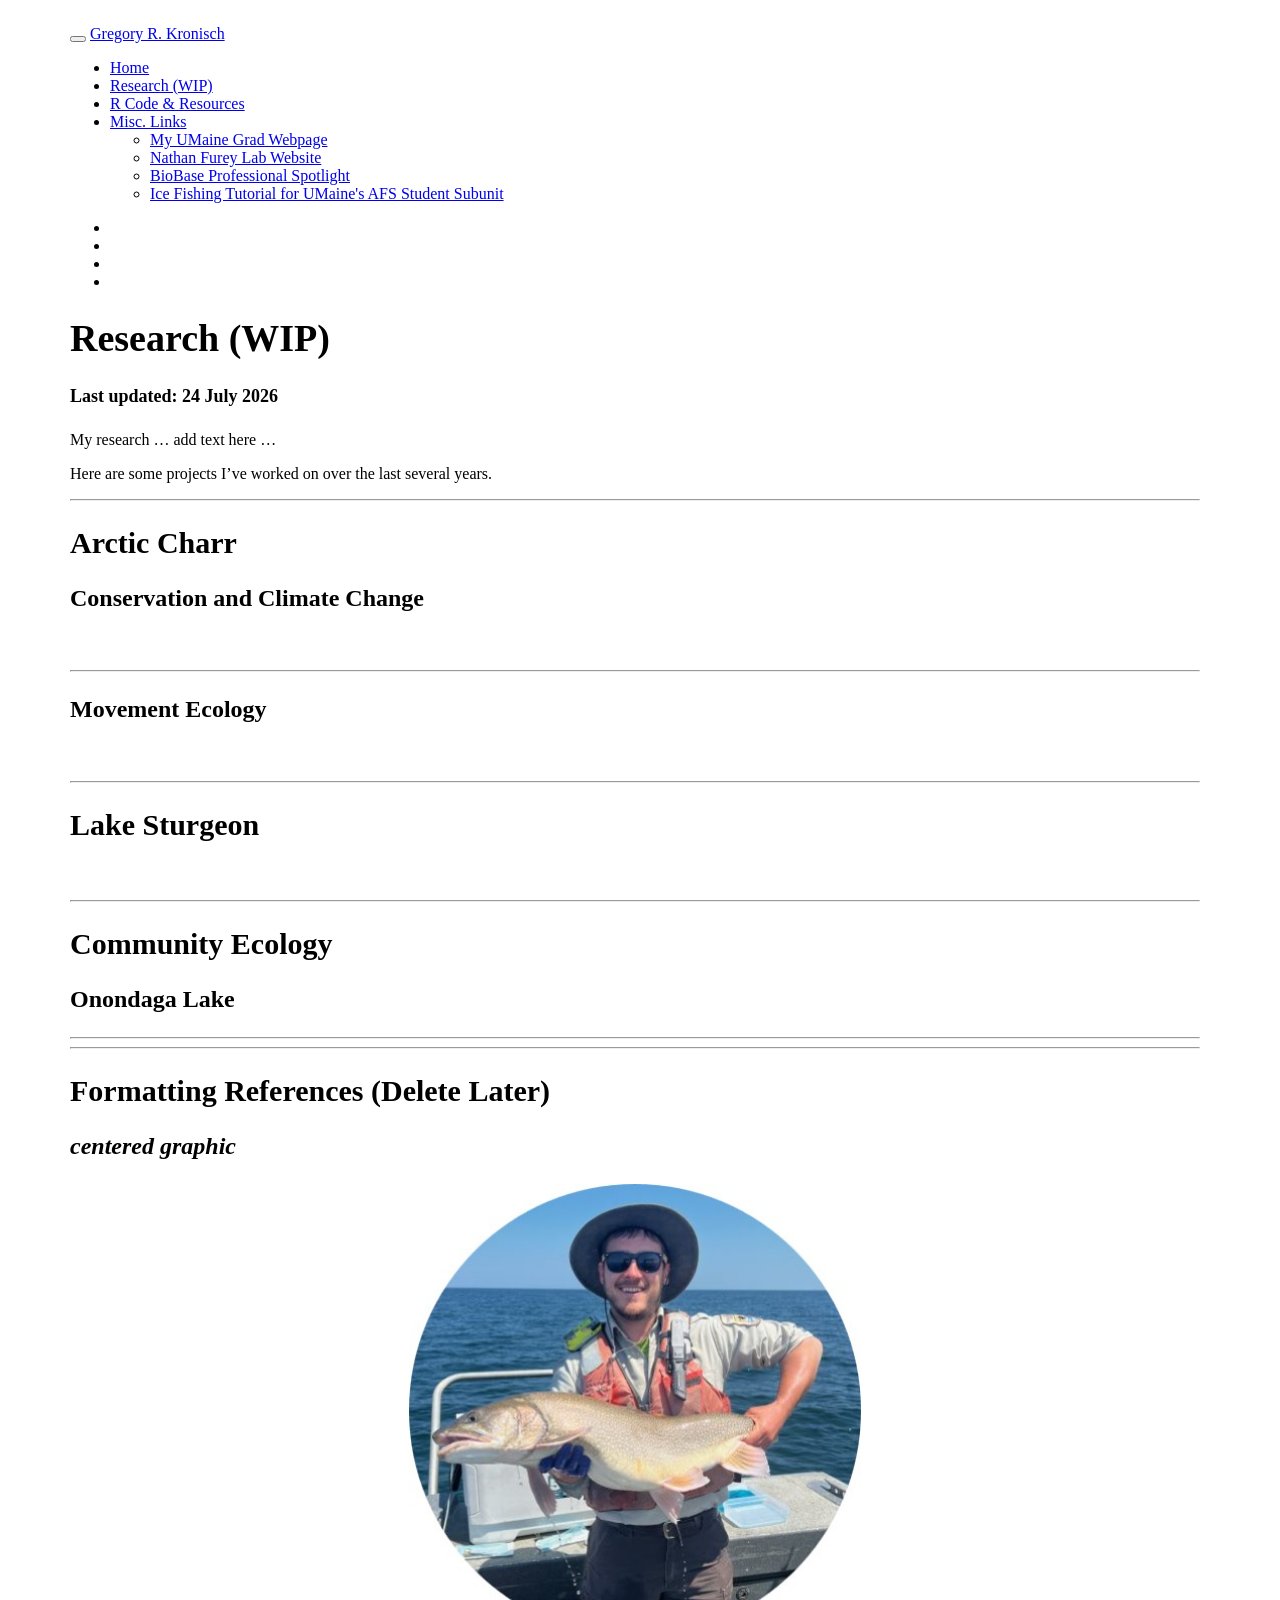
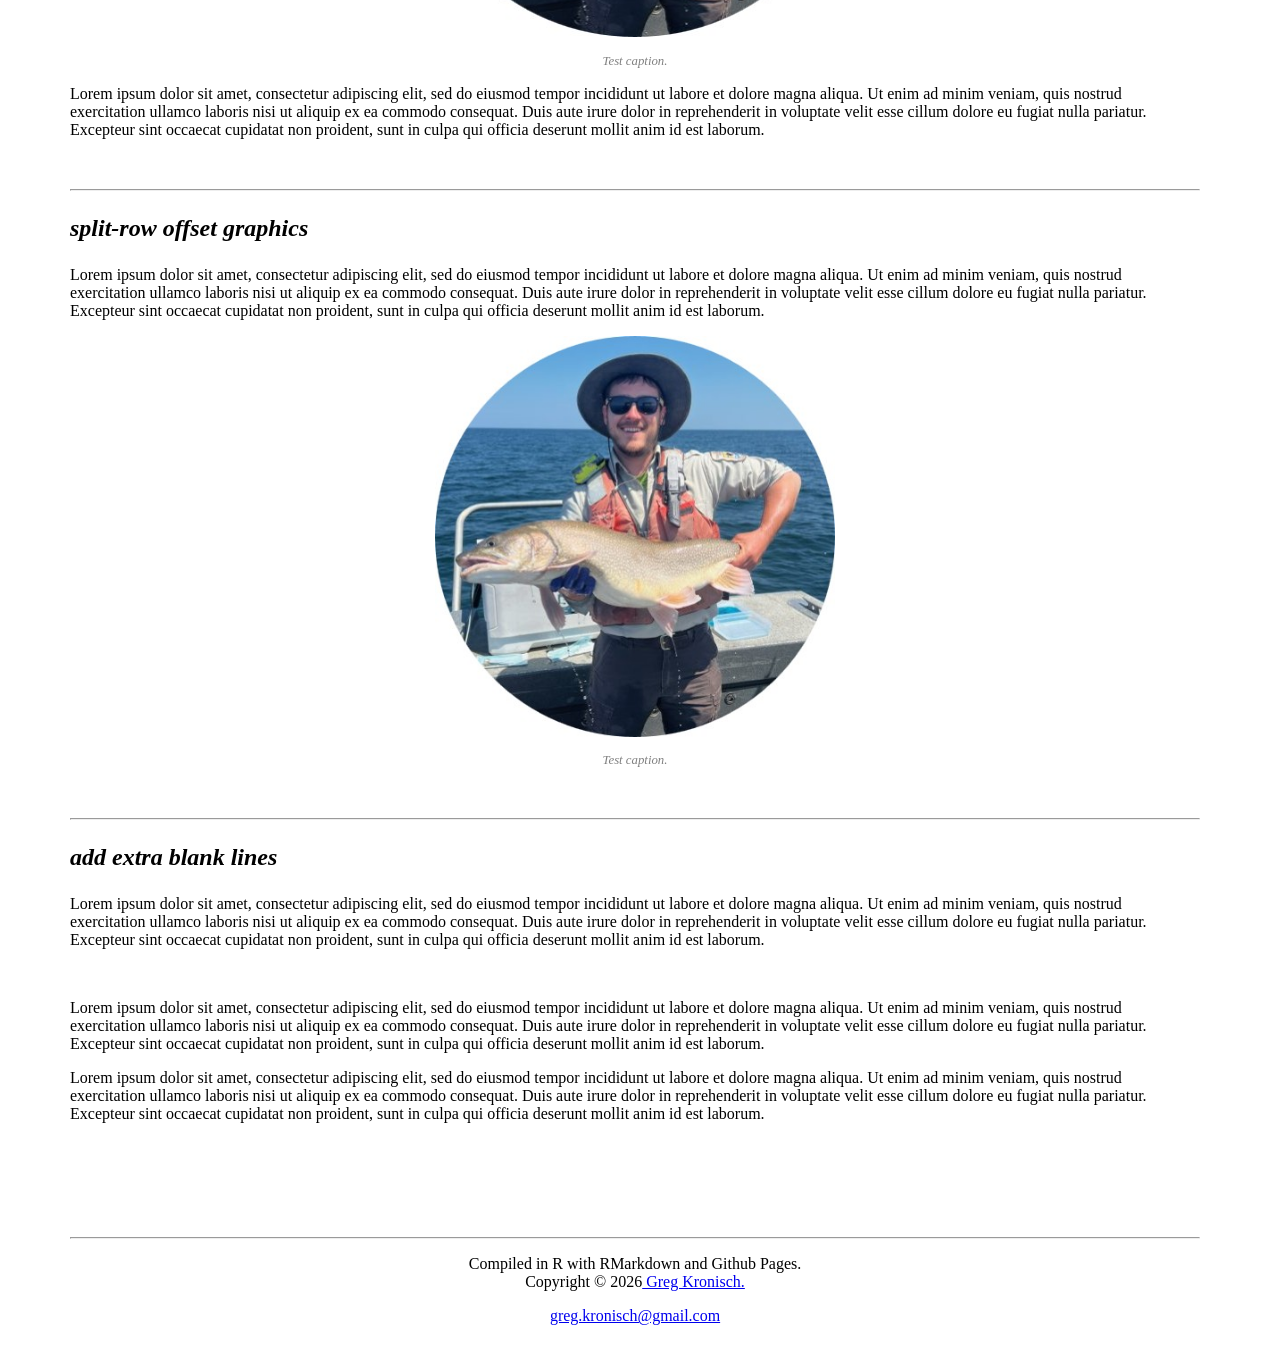
==== commit 44fcc072: "knitted again" ====
--- a/research.html
+++ b/research.html
@@ -1,4 +1,3 @@
-<<<<<<< HEAD
 <!DOCTYPE html>
 
 <html>
@@ -12,7 +11,7 @@
 
 
 
-<title>Research</title>
+<title>Research (WIP)</title>
 
 <script src="site_libs/header-attrs-2.31/header-attrs.js"></script>
 <script src="site_libs/jquery-3.6.0/jquery-3.6.0.min.js"></script>
@@ -340,7 +339,7 @@
   <a href="research.html">
     <span class="fa fa-fish"></span>
      
-    Research
+    Research (WIP)
   </a>
 </li>
 <li>
@@ -360,13 +359,32 @@
   </a>
   <ul class="dropdown-menu" role="menu">
     <li>
-      <a href="https://sbe.umaine.edu/people/greg-kronisch/">My UMaine Webpage (School of Biology &amp; Ecology)</a>
+      <a href="https://sbe.umaine.edu/people/greg-kronisch/">
+        <span class="fa fa-graduation-cap"></span>
+         
+         My UMaine Grad Webpage
+      </a>
     </li>
     <li>
-      <a href="https://fishmovementecolab.wixsite.com/fureyfmelab/people">Nathan Furey Lab Website</a>
+      <a href="https://fishmovementecolab.wixsite.com/fureyfmelab/people">
+        <span class="fa fa-university"></span>
+         
+         Nathan Furey Lab Website
+      </a>
     </li>
     <li>
-      <a href="https://blog.biobasemaps.com/2023/10/27/professional-spotlight-studying-arcticcharr-habitat-in-maine/">BioBase Professional Spotlight</a>
+      <a href="https://blog.biobasemaps.com/2023/10/27/professional-spotlight-studying-arcticcharr-habitat-in-maine/">
+        <span class="fa fa-person-rays"></span>
+         
+         BioBase Professional Spotlight
+      </a>
+    </li>
+    <li>
+      <a href="https://www.instagram.com/p/DU8epoTEaN4/">
+        <span class="fa fa-snowflake"></span>
+         
+         Ice Fishing Tutorial for UMaine's AFS Student Subunit
+      </a>
     </li>
   </ul>
 </li>
@@ -405,322 +423,120 @@
 
 
 
-<h1 class="title toc-ignore">Research</h1>
-<h4 class="date">Last updated: 23 July 2026</h4>
-
-</div>
-
-
-<p>My research mostly resides in the realm of ecology and conservation
-biology, with a focus on amphibians and reptiles. I am most interested
-in studying wildlife populations over different gradients of natural and
-human disturbance, and applying those relationships for understanding
-future threats against biodiversity and guiding conservation planning. I
-work with a variety of organisms and ecosystems, ranging from vernal
-pool amphibians to Galápagos tortoises, and use various quantitative
-techniques for studying ecological and demographic processes. I’m also
-interested in social dimensions of wildlife ecology and using historical
-data and social-ecological frameworks to better understand complex
-conservation stories.</p>
-<p>Here is a short list of some projects I’ve worked on over the last
-several years.</p>
-<hr />
-<div id="my-stuff-remove-this-header" class="section level1">
-<h1>My stuff (remove this header)</h1>
+<h1 class="title toc-ignore">Research (WIP)</h1>
+<h4 class="date">Last updated: 24 July 2026</h4>
+
+</div>
+
+
+<p>My research … add text here …</p>
+<p>Here are some projects I’ve worked on over the last several
+years.</p>
+<hr />
 <div id="arctic-charr" class="section level2">
 <h2>Arctic Charr</h2>
 <div id="conservation-and-climate-change" class="section level3">
 <h3>Conservation and Climate Change</h3>
+<p> </p>
+<hr />
 </div>
 <div id="movement-ecology" class="section level3">
 <h3>Movement Ecology</h3>
+<p> </p>
+<hr />
 </div>
 </div>
 <div id="lake-sturgeon" class="section level2">
 <h2>Lake Sturgeon</h2>
+<div id="section" class="section level3">
+<h3></h3>
+<p> </p>
+<hr />
+</div>
 </div>
 <div id="community-ecology" class="section level2">
 <h2>Community Ecology</h2>
 <div id="onondaga-lake" class="section level3">
 <h3>Onondaga Lake</h3>
-</div>
-</div>
-</div>
-<div id="harrisons-stuff-for-reference-remove-all-this-later"
-class="section level1">
-<h1>Harrison’s Stuff for Reference (remove all this later)</h1>
-<div id="wildlife-conservation" class="section level2">
-<h2>Wildlife conservation</h2>
+<hr />
+<hr>
+<!-- <hr> and *** do the same thing -->
+</div>
+</div>
+<div id="formatting-references-delete-later" class="section level2">
+<h2>Formatting References (Delete Later)</h2>
+<div id="centered-graphic" class="section level3">
+<h3><em>centered graphic</em></h3>
 <div class="figure" style="text-align: center">
-<img src="images/amphibs.jpg" alt="Left: A Tapichalaca tree frog (Hyloscirtus tapichalaca) from southern Ecuador. Right: Spotted salamander (Ambystoma maculatum)." width="60%" height="60%" />
+<img src="images/greg_main3.jpg" alt="Test caption." width="40%" height="40%" />
 <p class="caption">
-Left: A Tapichalaca tree frog (Hyloscirtus tapichalaca) from southern
-Ecuador. Right: Spotted salamander (Ambystoma maculatum).
+Test caption.
 </p>
 </div>
-<hr />
-<div id="cryptic-species-and-ecosystems" class="section level3">
-<h3><em>Cryptic species and ecosystems</em></h3>
+<p>Lorem ipsum dolor sit amet, consectetur adipiscing elit, sed do
+eiusmod tempor incididunt ut labore et dolore magna aliqua. Ut enim ad
+minim veniam, quis nostrud exercitation ullamco laboris nisi ut aliquip
+ex ea commodo consequat. Duis aute irure dolor in reprehenderit in
+voluptate velit esse cillum dolore eu fugiat nulla pariatur. Excepteur
+sint occaecat cupidatat non proident, sunt in culpa qui officia deserunt
+mollit anim id est laborum.</p>
+<p> </p>
+<hr />
+</div>
+<div id="split-row-offset-graphics" class="section level3">
+<h3><em>split-row offset graphics</em></h3>
 <div class="row">
 <div class="col-md-6">
-<p>My current work at the University of Maine focuses on improving
-conservation capacity for cryptic species and ecosystems. Specifically,
-I’m working on developing new monitoring approaches for studying rare
-salamanders in the unisexual <em>Ambystoma</em> complex and forested
-vernal pools that remain highly vulnerable throughout their range. These
-species and ecosystems are both highly cryptic (i.e., they are hard to
-detect and distinguish) and present unique challenges to researchers,
-managers, and conservation stakeholders.</p>
-Working with a team of collaborators in academia and government, I am
-exploring the potential of innovative trapping approaches and
-environmental DNA (eDNA) for detecting rare species in vernal pools,
-identifying critical habitat, and characterizing pool biodiversity over
-large spatial and temporal scales.
+<p>Lorem ipsum dolor sit amet, consectetur adipiscing elit, sed do
+eiusmod tempor incididunt ut labore et dolore magna aliqua. Ut enim ad
+minim veniam, quis nostrud exercitation ullamco laboris nisi ut aliquip
+ex ea commodo consequat. Duis aute irure dolor in reprehenderit in
+voluptate velit esse cillum dolore eu fugiat nulla pariatur. Excepteur
+sint occaecat cupidatat non proident, sunt in culpa qui officia deserunt
+mollit anim id est laborum.</p>
 </div>
 <div class="col-md-6">
 <div class="figure" style="text-align: center">
-<img src="images/unisexuals.jpg" alt="Blue-spotted salamanders (top) and unisexual *Ambystoma*. Image from Bogart &amp; Klemens (2008)." width="400px" />
+<img src="images/greg_main3.jpg" alt="Test caption." width="400px" />
 <p class="caption">
-Blue-spotted salamanders (top) and unisexual <em>Ambystoma</em>. Image
-from Bogart &amp; Klemens (2008).
+Test caption.
 </p>
 </div>
 </div>
 </div>
 <p> </p>
-<p><em>Relevant literature:</em></p>
-<ul>
-<li><p><strong>Goldspiel HB</strong>, Davis SK, Winiarski EC, Kubel JE,
-Grey EK, Charney ND. 2026. Detection and succession properties of
-forested vernal pools with eDNA metabarcoding. <em>Ecological Solutions
-and Evidence</em>. 7.1. <a
-href="https://doi.org/10.1002/2688-8319.70209"
-class="uri">https://doi.org/10.1002/2688-8319.70209</a></p></li>
-<li><p><strong>Goldspiel HB</strong>, Charney, ND. 2025. <em>Ambystoma
-laterale-jeffersonianum</em> complex (Unisexual <em>Ambystoma</em>).
-Polydactyly. <em>Herpetological Review</em>. 56.2: 175-176. <a
-href="docs/pubs/Goldspiel_and_Charney_2025_HerpReview_polydactyly.pdf">PDF</a></p></li>
-<li><p><strong>Goldspiel HB</strong>. 2025. <a
-href="https://umaine.edu/spire/2025/04/19/goldspiel/">Edna and Al</a>.
-<em>Spire: The Maine Journal of Conservation and Sustainability</em>
-Vol. 9.</p></li>
-<li><p><strong>Goldspiel HB</strong>, Hoffmann, KE, Charney, ND. 2025.
-Light at the end of the funnel: Taxonomic biases of aquatic funnel traps
-and glow sticks for studying wetland-breeding amphibians. <em>Journal of
-Herpetology</em>. 59.1: 1-10. <a href="https://doi.org/10.1670/2460810"
-class="uri">https://doi.org/10.1670/2460810</a></p></li>
-<li><p><strong>Goldspiel HB</strong>, Hoffmann, KE, Charney, ND. 2023.
-<em>Ambystoma laterale-jeffersonianum</em> complex (Unisexual
-<em>Ambystoma</em>). Longevity. <em>Herpetological Review</em>. 54.4:
-614-615. <a
-href="docs/pubs/Goldspiel_et_al_2023_HerpReview_longevity.pdf">PDF</a></p></li>
-</ul>
-<hr />
-</div>
-<div id="land-use-legacies" class="section level3">
-<h3><em>Land-use legacies</em></h3>
+<hr />
+</div>
+<div id="add-extra-blank-lines" class="section level3">
+<h3><em>add extra blank lines</em></h3>
+<p>Lorem ipsum dolor sit amet, consectetur adipiscing elit, sed do
+eiusmod tempor incididunt ut labore et dolore magna aliqua. Ut enim ad
+minim veniam, quis nostrud exercitation ullamco laboris nisi ut aliquip
+ex ea commodo consequat. Duis aute irure dolor in reprehenderit in
+voluptate velit esse cillum dolore eu fugiat nulla pariatur. Excepteur
+sint occaecat cupidatat non proident, sunt in culpa qui officia deserunt
+mollit anim id est laborum.</p>
+<p>   </p>
 <div class="row">
 <div class="col-md-6">
-<p>Most forests in the eastern United States have rich histories of
-human disturbance, many having once been cleared for agriculture and
-regenerated in the last century. These landscape transformations came at
-a cost for wetlands, which are central to the life cycles of many frogs
-and salamanders. In recent decades, many landowners have taken to
-creating artificial wetlands as a means of restoring amphibian habitat,
-but these created wetlands have mixed rates of success for amphibian
-populations.</p>
-For my master’s thesis, I was interested in how historical landscape
-setting (i.e., adult habitat quality) and vernal pool densities (i.e.,
-larval habitat availability) interactively affect the outcome of these
-habitat restoration projects. This work occurred at Heiberg Memorial
-Forest, an experimental research station operated by SUNY ESF in Tully,
-NY.
+<p>Lorem ipsum dolor sit amet, consectetur adipiscing elit, sed do
+eiusmod tempor incididunt ut labore et dolore magna aliqua. Ut enim ad
+minim veniam, quis nostrud exercitation ullamco laboris nisi ut aliquip
+ex ea commodo consequat. Duis aute irure dolor in reprehenderit in
+voluptate velit esse cillum dolore eu fugiat nulla pariatur. Excepteur
+sint occaecat cupidatat non proident, sunt in culpa qui officia deserunt
+mollit anim id est laborum.</p>
 </div>
 <div class="col-md-6">
-<div class="figure" style="text-align: center">
-<img src="images/heiberg_history.jpg" alt="Land cover at Heiberg Memorial Forest (Tully, NY) in 1936 (top) and 2015 (bottom)."  />
-<p class="caption">
-Land cover at Heiberg Memorial Forest (Tully, NY) in 1936 (top) and 2015
-(bottom).
-</p>
-</div>
-</div>
-</div>
-<p> </p>
-<p><em>Relevant literature:</em></p>
-<ul>
-<li><p><strong>Goldspiel HB</strong> 2018. “Forest Legacy Effects on
-Amphibian Populations: Integrating Land and Life Histories in
-Conservation” (2018). Dissertations and Theses. 40. <a
-href="https://digitalcommons.esf.edu/etds/40"
-class="uri">https://digitalcommons.esf.edu/etds/40</a></p></li>
-<li><p><strong>Goldspiel HB</strong>, Cohen JB, McGee GG, Gibbs JP.
-2019. Forest land-use history affects outcomes of habitat augmentation
-for amphibian conservation. <em>Global Ecology and Conservation</em> 19.
-<a href="https://doi.org/10.1016/j.gecco.2019.e00686"
-class="uri">https://doi.org/10.1016/j.gecco.2019.e00686</a></p></li>
-</ul>
-<p><em>Media:</em> <a
-href="https://wildlife.org/spotted-salamanders-prefer-legacy-forests/">The
-Wildlife Society</a></p>
-<hr />
-</div>
-<div id="island-rewilding" class="section level3">
-<h3><em>Island rewilding</em></h3>
-<p>From 2018–2020, I worked with Galapagos Conservancy’s <a
-href="https://www.galapagos.org/conservation/our-work/tortoise-restoration/">Giant
-Tortoise Restoration Initiative</a> (GTRI), providing analytical support
-for long-term demographic and ecological data on tortoises and islands
-in the Galápagos archipelago.</p>
-<div class="figure" style="text-align: center">
-<img src="images/espanola_tort.png" alt="Population regeneration of giant tortoises on Española following 50 years of captive breeding and repatriation." width="522" />
-<p class="caption">
-Population regeneration of giant tortoises on Española following 50
-years of captive breeding and repatriation.
-</p>
-</div>
-<p>Once numbered in the hundreds of thousands throughout the
-archipelago, Galápagos tortoises have suffered extreme population
-declines and extinctions over hundreds of years due to human activity.
-GTRI works together with the Galápagos National Park Directorate to
-restore tortoise populations to their historical ranges and sizes, via
-research, captive breeding, and management programs.</p>
-<p> </p>
-<p><em>Relevant literature:</em></p>
-<ul>
-<li><p>Tapia, WA, <strong>Goldspiel, HB</strong>, Gibbs, JP. 2022.
-Introduction of giant tortoises as a replacement “ecosystem engineer” to
-facilitate restoration of Santa Fe Island, Galapagos. <em>Restoration
-Ecology</em>: e13476. <a href="https://doi.org/10.1111/rec.13476"
-class="uri">https://doi.org/10.1111/rec.13476</a></p></li>
-<li><p>Tapia, WA, <strong>Goldspiel, HB</strong>, Sevilla, C, Málaga J,
-Gibbs, JP. 2020. Santa Fe Island: Return of Tortoises via a Replacement
-Species. In: Gibbs, JP, Cayot, L, Tapia, WA, editors. <em>Galapagos
-Tortoises, 1st Edition</em>. Academic Press, Cambridge, MA.</p></li>
-<li><p>Gibbs, JP and <strong>Goldspiel, HB</strong>. 2020. Population
-Biology. In: Gibbs, JP, Cayot, L, Tapia, WA, editors. <em>Galapagos
-Tortoises, 1st Edition</em>. Academic Press, Cambridge, MA.</p></li>
-</ul>
-<p><em>Media:</em> <a
-href="https://www.nytimes.com/2020/01/12/world/americas/diego-tortoise-sex-drive.html">NY
-Times</a>, <a
-href="https://www.theguardian.com/world/2020/feb/02/galapagos-experts-find-a-tortoise-related-to-lonesome-george">The
-Guardian</a>, <a href="https://www.youtube.com/watch?v=hFbYgad3UXo">The
-Daily Show</a>, <a
-href="https://www.npr.org/2020/01/18/797574404/bluff-the-listener">Wait
-Wait Don’t Tell Me</a></p>
-<hr />
-</div>
-<div id="biotechnology" class="section level3">
-<h3><em>Biotechnology</em></h3>
-<p>With rapid advancements in transgenic research, biotechnology has
-become more commonplace in discussions about ecological restoration.
-These techniques present numerous opportunities for conservation, as
-well as numerous uncertainties about potential non-target effects on
-other organisms. Following decades of research at SUNY ESF with the <a
-href="https://www.esf.edu/chestnut/">American Chestnut Project</a>,
-American chestnut (<em>Castanea dentata</em>) has become a primary case
-study of species restoration using biotechnology. As part of the
-regulatory approval process for planting these trees, various studies
-have been done to examine non-target effects on native species and
-ecological processes. Until 2017, no research had yet been conducted to
-examine potential effects of transgenic plants on forest-dwelling
-vertebrates, such as amphibians. In collaboration with the American
-Chestnut Project, I conducted a lab survival experiment to study
-interactions between transgenic American chestnut litter and amphibian
-larvae.</p>
-<div class="figure" style="text-align: center">
-<img src="images/litter_tadpole.jpg" alt="Left: Sample vials of leaf litter with pond water from central New York. Right: a wood frog (Lithobates sylvaticus) tadpole." width="60%" height="60%" />
-<p class="caption">
-Left: Sample vials of leaf litter with pond water from central New York.
-Right: a wood frog (Lithobates sylvaticus) tadpole.
-</p>
-</div>
-<p> </p>
-<p><em>Relevant literature:</em></p>
-<ul>
-<li><strong>Goldspiel HB</strong>, Newhouse AE, Powell WA, Gibbs JP.
-2018. Effects of transgenic American chestnut leaf litter on growth and
-survival of wood frog larvae. <em>Restoration Ecology</em>: 1–8. <a
-href="https://doi.org/10.1111/rec.12879"
-class="uri">https://doi.org/10.1111/rec.12879</a></li>
-</ul>
-<p><em>Media:</em> <a
-href="https://psmag.com/ideas/most-controversial-tree-in-the-world-gmo-genetic-engineering">Pacific
-Standard</a></p>
-<hr />
-</div>
-</div>
-<div id="social-media-and-forest-recreation" class="section level2">
-<h2>Social media and forest recreation</h2>
-<div class="row">
-<div class="col-md-6">
-Social media platforms have become fixtures of modern society, defining
-how millions of individuals interact with each other and their
-environment. The smart phone era has consequently produced an
-overabundance of rich, textured data on human behavior. I’ve been
-working with researchers at SUNY ESF to better understand how these data
-can be used to inform conservation and land management in the
-northeastern United States. Using geo-tagged photographs from Flickr, we
-have been investigating how social media activity relates to park
-visitation and different landscape characteristics.
-</div>
-<div class="col-md-6">
-<p><img src="images/flickr_NFR.jpg" /><!-- --></p>
-</div>
-</div>
-<p><em>Project websites:</em> <a
-href="https://www.esf.edu/socialmediastudy">ESF</a>, <a
-href="https://nsrcforest.org/project/using-social-media-quantify-forest-based-tourism">NSRC</a>
- </p>
-<p><em>Vignettes:</em> <a href="Flickr_hotspot_mapping.html">Point
-pattern analysis</a>, <a
-href="https://www.esf.edu/socialmediastudy/Flickr_tag_mapping_website.html">Flickr
-tag mapping</a>  </p>
-<p><em>Relevant literature:</em></p>
-<ul>
-<li><p><strong>Goldspiel HB</strong>, Barr B, Badding J, Kuehn D. 2023.
-Snapshots of Nature-Based Recreation Across Rural Landscapes: Insights
-from Geotagged Photographs in the Northeastern United States.
-<em>Environmental Management</em> 71: 234-248. <a
-href="https://doi.org/10.1007/s00267-022-01728-2"
-class="uri">https://doi.org/10.1007/s00267-022-01728-2</a></p></li>
-<li><p>Kuehn D, Gibbs J, <strong>Goldspiel HB</strong>, Barr B, Sampson
-A, Moutenot M, Badding J, Stradtman L. 2020. Using Social Media Data and
-Park Characteristics to Understand Park Visitation. <em>The Journal of
-Park and Recreation Administration</em> 38.2: 1–12. <a
-href="https://doi.org/10.18666/JPRA-2019-10035"
-class="uri">https://doi.org/10.18666/JPRA-2019-10035</a></p></li>
-</ul>
-<hr />
-</div>
-<div id="social-ecological-systems" class="section level2">
-<h2>Social-ecological systems</h2>
-<div class="row">
-<div class="col-md-6">
-<p>Reconciling human livelihoods with ecological health is necessary for
-sustaining societies and ecosystems in our era of rapid global
-environmental change. Social-ecological systems (SES) frameworks provide
-useful methodological foundations for identifying effective
-environmental and public policies in a variety of settings.</p>
-With researchers at SUNY ESF, I have been applying an SES framework to
-understand social and economic processes that influence livelihood and
-landscape outcomes in traditional herder-grassland systems. This work
-stems from interviews with herders and remote sensing data of alpine
-grasslands in the Altai mountains of central Eurasia, a UNESCO World
-Heritage region undergoing current geopolitical change.
-</div>
-<div class="col-md-6">
-<div class="figure">
-<img src="images/altai_SES_correlations.png" alt="Relationships among social-ecological components of Altai herder-grassland systems." width="2700" />
-<p class="caption">
-Relationships among social-ecological components of Altai
-herder-grassland systems.
-</p>
-</div>
-</div>
-</div>
-<p> </p>
+<p>Lorem ipsum dolor sit amet, consectetur adipiscing elit, sed do
+eiusmod tempor incididunt ut labore et dolore magna aliqua. Ut enim ad
+minim veniam, quis nostrud exercitation ullamco laboris nisi ut aliquip
+ex ea commodo consequat. Duis aute irure dolor in reprehenderit in
+voluptate velit esse cillum dolore eu fugiat nulla pariatur. Excepteur
+sint occaecat cupidatat non proident, sunt in culpa qui officia deserunt
+mollit anim id est laborum.</p>
+</div>
+</div>
 </div>
 </div>
 
@@ -821,827 +637,3 @@
 
 </body>
 </html>
-=======
-<!DOCTYPE html>
-
-<html>
-
-<head>
-
-<meta charset="utf-8" />
-<meta name="generator" content="pandoc" />
-<meta http-equiv="X-UA-Compatible" content="IE=EDGE" />
-
-
-
-
-<title>Research</title>
-
-<script src="site_libs/header-attrs-2.31/header-attrs.js"></script>
-<script src="site_libs/jquery-3.6.0/jquery-3.6.0.min.js"></script>
-<meta name="viewport" content="width=device-width, initial-scale=1" />
-<link href="site_libs/bootstrap-3.3.5/css/yeti.min.css" rel="stylesheet" />
-<script src="site_libs/bootstrap-3.3.5/js/bootstrap.min.js"></script>
-<script src="site_libs/bootstrap-3.3.5/shim/html5shiv.min.js"></script>
-<script src="site_libs/bootstrap-3.3.5/shim/respond.min.js"></script>
-<style>h1 {font-size: 34px;}
-       h1.title {font-size: 38px;}
-       h2 {font-size: 30px;}
-       h3 {font-size: 24px;}
-       h4 {font-size: 18px;}
-       h5 {font-size: 16px;}
-       h6 {font-size: 12px;}
-       code {color: inherit; background-color: rgba(0, 0, 0, 0.04);}
-       pre:not([class]) { background-color: white }</style>
-<script src="site_libs/jqueryui-1.13.2/jquery-ui.min.js"></script>
-<link href="site_libs/tocify-1.9.1/jquery.tocify.css" rel="stylesheet" />
-<script src="site_libs/tocify-1.9.1/jquery.tocify.js"></script>
-<script src="site_libs/navigation-1.1/tabsets.js"></script>
-<link href="site_libs/highlightjs-9.12.0/default.css" rel="stylesheet" />
-<script src="site_libs/highlightjs-9.12.0/highlight.js"></script>
-<link href="site_libs/font-awesome-6.5.2/css/all.min.css" rel="stylesheet" />
-<link href="site_libs/font-awesome-6.5.2/css/v4-shims.min.css" rel="stylesheet" />
-
-<style type="text/css">
-  code{white-space: pre-wrap;}
-  span.smallcaps{font-variant: small-caps;}
-  span.underline{text-decoration: underline;}
-  div.column{display: inline-block; vertical-align: top; width: 50%;}
-  div.hanging-indent{margin-left: 1.5em; text-indent: -1.5em;}
-  ul.task-list{list-style: none;}
-    </style>
-
-<style type="text/css">code{white-space: pre;}</style>
-<script type="text/javascript">
-if (window.hljs) {
-  hljs.configure({languages: []});
-  hljs.initHighlightingOnLoad();
-  if (document.readyState && document.readyState === "complete") {
-    window.setTimeout(function() { hljs.initHighlighting(); }, 0);
-  }
-}
-</script>
-
-
-
-
-
-
-<link rel="stylesheet" href="custom.css" type="text/css" />
-<link rel="stylesheet" href="academicons-1.8.6/css/academicons.css" type="text/css" />
-
-
-
-<style type = "text/css">
-.main-container {
-  max-width: 940px;
-  margin-left: auto;
-  margin-right: auto;
-}
-img {
-  max-width:100%;
-}
-.tabbed-pane {
-  padding-top: 12px;
-}
-.html-widget {
-  margin-bottom: 20px;
-}
-button.code-folding-btn:focus {
-  outline: none;
-}
-summary {
-  display: list-item;
-}
-details > summary > p:only-child {
-  display: inline;
-}
-pre code {
-  padding: 0;
-}
-</style>
-
-
-<style type="text/css">
-.dropdown-submenu {
-  position: relative;
-}
-.dropdown-submenu>.dropdown-menu {
-  top: 0;
-  left: 100%;
-  margin-top: -6px;
-  margin-left: -1px;
-  border-radius: 0 6px 6px 6px;
-}
-.dropdown-submenu:hover>.dropdown-menu {
-  display: block;
-}
-.dropdown-submenu>a:after {
-  display: block;
-  content: " ";
-  float: right;
-  width: 0;
-  height: 0;
-  border-color: transparent;
-  border-style: solid;
-  border-width: 5px 0 5px 5px;
-  border-left-color: #cccccc;
-  margin-top: 5px;
-  margin-right: -10px;
-}
-.dropdown-submenu:hover>a:after {
-  border-left-color: #adb5bd;
-}
-.dropdown-submenu.pull-left {
-  float: none;
-}
-.dropdown-submenu.pull-left>.dropdown-menu {
-  left: -100%;
-  margin-left: 10px;
-  border-radius: 6px 0 6px 6px;
-}
-</style>
-
-<script type="text/javascript">
-// manage active state of menu based on current page
-$(document).ready(function () {
-  // active menu anchor
-  href = window.location.pathname
-  href = href.substr(href.lastIndexOf('/') + 1)
-  if (href === "")
-    href = "index.html";
-  var menuAnchor = $('a[href="' + href + '"]');
-
-  // mark the anchor link active (and if it's in a dropdown, also mark that active)
-  var dropdown = menuAnchor.closest('li.dropdown');
-  if (window.bootstrap) { // Bootstrap 4+
-    menuAnchor.addClass('active');
-    dropdown.find('> .dropdown-toggle').addClass('active');
-  } else { // Bootstrap 3
-    menuAnchor.parent().addClass('active');
-    dropdown.addClass('active');
-  }
-
-  // Navbar adjustments
-  var navHeight = $(".navbar").first().height() + 15;
-  var style = document.createElement('style');
-  var pt = "padding-top: " + navHeight + "px; ";
-  var mt = "margin-top: -" + navHeight + "px; ";
-  var css = "";
-  // offset scroll position for anchor links (for fixed navbar)
-  for (var i = 1; i <= 6; i++) {
-    css += ".section h" + i + "{ " + pt + mt + "}\n";
-  }
-  style.innerHTML = "body {" + pt + "padding-bottom: 40px; }\n" + css;
-  document.head.appendChild(style);
-});
-</script>
-
-<!-- tabsets -->
-
-<style type="text/css">
-.tabset-dropdown > .nav-tabs {
-  display: inline-table;
-  max-height: 500px;
-  min-height: 44px;
-  overflow-y: auto;
-  border: 1px solid #ddd;
-  border-radius: 4px;
-}
-
-.tabset-dropdown > .nav-tabs > li.active:before, .tabset-dropdown > .nav-tabs.nav-tabs-open:before {
-  content: "\e259";
-  font-family: 'Glyphicons Halflings';
-  display: inline-block;
-  padding: 10px;
-  border-right: 1px solid #ddd;
-}
-
-.tabset-dropdown > .nav-tabs.nav-tabs-open > li.active:before {
-  content: "\e258";
-  font-family: 'Glyphicons Halflings';
-  border: none;
-}
-
-.tabset-dropdown > .nav-tabs > li.active {
-  display: block;
-}
-
-.tabset-dropdown > .nav-tabs > li > a,
-.tabset-dropdown > .nav-tabs > li > a:focus,
-.tabset-dropdown > .nav-tabs > li > a:hover {
-  border: none;
-  display: inline-block;
-  border-radius: 4px;
-  background-color: transparent;
-}
-
-.tabset-dropdown > .nav-tabs.nav-tabs-open > li {
-  display: block;
-  float: none;
-}
-
-.tabset-dropdown > .nav-tabs > li {
-  display: none;
-}
-</style>
-
-<!-- code folding -->
-
-
-
-<style type="text/css">
-
-#TOC {
-  margin: 25px 0px 20px 0px;
-}
-@media (max-width: 768px) {
-#TOC {
-  position: relative;
-  width: 100%;
-}
-}
-
-@media print {
-.toc-content {
-  /* see https://github.com/w3c/csswg-drafts/issues/4434 */
-  float: right;
-}
-}
-
-.toc-content {
-  padding-left: 30px;
-  padding-right: 40px;
-}
-
-div.main-container {
-  max-width: 1200px;
-}
-
-div.tocify {
-  width: 20%;
-  max-width: 260px;
-  max-height: 85%;
-}
-
-@media (min-width: 768px) and (max-width: 991px) {
-  div.tocify {
-    width: 25%;
-  }
-}
-
-@media (max-width: 767px) {
-  div.tocify {
-    width: 100%;
-    max-width: none;
-  }
-}
-
-.tocify ul, .tocify li {
-  line-height: 20px;
-}
-
-.tocify-subheader .tocify-item {
-  font-size: 0.90em;
-}
-
-.tocify .list-group-item {
-  border-radius: 0px;
-}
-
-.tocify-subheader {
-  display: inline;
-}
-.tocify-subheader .tocify-item {
-  font-size: 0.95em;
-}
-
-</style>
-
-
-
-</head>
-
-<body>
-
-
-<div class="container-fluid main-container">
-
-
-<!-- setup 3col/9col grid for toc_float and main content  -->
-<div class="row">
-<div class="col-xs-12 col-sm-4 col-md-3">
-<div id="TOC" class="tocify">
-</div>
-</div>
-
-<div class="toc-content col-xs-12 col-sm-8 col-md-9">
-
-
-
-
-<div class="navbar navbar-default  navbar-fixed-top" role="navigation">
-  <div class="container">
-    <div class="navbar-header">
-      <button type="button" class="navbar-toggle collapsed" data-toggle="collapse" data-bs-toggle="collapse" data-target="#navbar" data-bs-target="#navbar">
-        <span class="icon-bar"></span>
-        <span class="icon-bar"></span>
-        <span class="icon-bar"></span>
-      </button>
-      <a class="navbar-brand" href="index.html">Gregory R. Kronisch</a>
-    </div>
-    <div id="navbar" class="navbar-collapse collapse">
-      <ul class="nav navbar-nav">
-        <li>
-  <a href="index.html">
-    <span class="glyphicon glyphicon-tent"></span>
-     
-    Home
-  </a>
-</li>
-<li>
-  <a href="research.html">
-    <span class="fa fa-fish"></span>
-     
-    Research
-  </a>
-</li>
-<li>
-  <a href="resources.html">
-    <span class="fa fa-code"></span>
-     
-    R Code &amp; Resources
-  </a>
-</li>
-<li class="dropdown">
-  <a href="#" class="dropdown-toggle" data-toggle="dropdown" role="button" data-bs-toggle="dropdown" aria-expanded="false">
-    <span class="fa fa-link"></span>
-     
-    Misc. Links
-     
-    <span class="caret"></span>
-  </a>
-  <ul class="dropdown-menu" role="menu">
-    <li>
-      <a href="https://sbe.umaine.edu/people/greg-kronisch/">My UMaine Webpage (School of Biology &amp; Ecology)</a>
-    </li>
-    <li>
-      <a href="https://fishmovementecolab.wixsite.com/fureyfmelab/people">Nathan Furey Lab Website</a>
-    </li>
-    <li>
-      <a href="https://blog.biobasemaps.com/2023/10/27/professional-spotlight-studying-arcticcharr-habitat-in-maine/">BioBase Professional Spotlight</a>
-    </li>
-  </ul>
-</li>
-      </ul>
-      <ul class="nav navbar-nav navbar-right">
-        <li>
-  <a href="https://github.com/GregKronisch">
-    <span class="fa fa-github"></span>
-     
-  </a>
-</li>
-<li>
-  <a href="https://www.researchgate.net/profile/Gregory-Kronisch">
-    <span class="ai ai-researchgate"></span>
-     
-  </a>
-</li>
-<li>
-  <a href="https://orcid.org/my-orcid?orcid=0009-0000-5392-0490">
-    <span class="fa fa-brands fa-orcid"></span>
-     
-  </a>
-</li>
-<li>
-  <a href="https://www.linkedin.com/in/gregory-kronisch/">
-    <span class="fa fa-linkedin"></span>
-     
-  </a>
-</li>
-      </ul>
-    </div><!--/.nav-collapse -->
-  </div><!--/.container -->
-</div><!--/.navbar -->
-
-<div id="header">
-
-
-
-<h1 class="title toc-ignore">Research</h1>
-<h4 class="date">Last updated: 23 July 2026</h4>
-
-</div>
-
-
-<p>My research mostly resides in the realm of ecology and conservation
-biology, with a focus on amphibians and reptiles. I am most interested
-in studying wildlife populations over different gradients of natural and
-human disturbance, and applying those relationships for understanding
-future threats against biodiversity and guiding conservation planning. I
-work with a variety of organisms and ecosystems, ranging from vernal
-pool amphibians to Galápagos tortoises, and use various quantitative
-techniques for studying ecological and demographic processes. I’m also
-interested in social dimensions of wildlife ecology and using historical
-data and social-ecological frameworks to better understand complex
-conservation stories.</p>
-<p>Here is a short list of some projects I’ve worked on over the last
-several years.</p>
-<hr />
-<div id="my-stuff-remove-this-header" class="section level1">
-<h1>My stuff (remove this header)</h1>
-<div id="arctic-charr" class="section level2">
-<h2>Arctic Charr</h2>
-<div id="conservation-and-climate-change" class="section level3">
-<h3>Conservation and Climate Change</h3>
-</div>
-<div id="movement-ecology" class="section level3">
-<h3>Movement Ecology</h3>
-</div>
-</div>
-<div id="lake-sturgeon" class="section level2">
-<h2>Lake Sturgeon</h2>
-</div>
-<div id="community-ecology" class="section level2">
-<h2>Community Ecology</h2>
-<div id="onondaga-lake" class="section level3">
-<h3>Onondaga Lake</h3>
-</div>
-</div>
-</div>
-<div id="harrisons-stuff-for-reference-remove-all-this-later"
-class="section level1">
-<h1>Harrison’s Stuff for Reference (remove all this later)</h1>
-<div id="wildlife-conservation" class="section level2">
-<h2>Wildlife conservation</h2>
-<div class="figure" style="text-align: center">
-<img src="images/amphibs.jpg" alt="Left: A Tapichalaca tree frog (Hyloscirtus tapichalaca) from southern Ecuador. Right: Spotted salamander (Ambystoma maculatum)." width="60%" height="60%" />
-<p class="caption">
-Left: A Tapichalaca tree frog (Hyloscirtus tapichalaca) from southern
-Ecuador. Right: Spotted salamander (Ambystoma maculatum).
-</p>
-</div>
-<hr />
-<div id="cryptic-species-and-ecosystems" class="section level3">
-<h3><em>Cryptic species and ecosystems</em></h3>
-<div class="row">
-<div class="col-md-6">
-<p>My current work at the University of Maine focuses on improving
-conservation capacity for cryptic species and ecosystems. Specifically,
-I’m working on developing new monitoring approaches for studying rare
-salamanders in the unisexual <em>Ambystoma</em> complex and forested
-vernal pools that remain highly vulnerable throughout their range. These
-species and ecosystems are both highly cryptic (i.e., they are hard to
-detect and distinguish) and present unique challenges to researchers,
-managers, and conservation stakeholders.</p>
-Working with a team of collaborators in academia and government, I am
-exploring the potential of innovative trapping approaches and
-environmental DNA (eDNA) for detecting rare species in vernal pools,
-identifying critical habitat, and characterizing pool biodiversity over
-large spatial and temporal scales.
-</div>
-<div class="col-md-6">
-<div class="figure" style="text-align: center">
-<img src="images/unisexuals.jpg" alt="Blue-spotted salamanders (top) and unisexual *Ambystoma*. Image from Bogart &amp; Klemens (2008)." width="400px" />
-<p class="caption">
-Blue-spotted salamanders (top) and unisexual <em>Ambystoma</em>. Image
-from Bogart &amp; Klemens (2008).
-</p>
-</div>
-</div>
-</div>
-<p> </p>
-<p><em>Relevant literature:</em></p>
-<ul>
-<li><p><strong>Goldspiel HB</strong>, Davis SK, Winiarski EC, Kubel JE,
-Grey EK, Charney ND. 2026. Detection and succession properties of
-forested vernal pools with eDNA metabarcoding. <em>Ecological Solutions
-and Evidence</em>. 7.1. <a
-href="https://doi.org/10.1002/2688-8319.70209"
-class="uri">https://doi.org/10.1002/2688-8319.70209</a></p></li>
-<li><p><strong>Goldspiel HB</strong>, Charney, ND. 2025. <em>Ambystoma
-laterale-jeffersonianum</em> complex (Unisexual <em>Ambystoma</em>).
-Polydactyly. <em>Herpetological Review</em>. 56.2: 175-176. <a
-href="docs/pubs/Goldspiel_and_Charney_2025_HerpReview_polydactyly.pdf">PDF</a></p></li>
-<li><p><strong>Goldspiel HB</strong>. 2025. <a
-href="https://umaine.edu/spire/2025/04/19/goldspiel/">Edna and Al</a>.
-<em>Spire: The Maine Journal of Conservation and Sustainability</em>
-Vol. 9.</p></li>
-<li><p><strong>Goldspiel HB</strong>, Hoffmann, KE, Charney, ND. 2025.
-Light at the end of the funnel: Taxonomic biases of aquatic funnel traps
-and glow sticks for studying wetland-breeding amphibians. <em>Journal of
-Herpetology</em>. 59.1: 1-10. <a href="https://doi.org/10.1670/2460810"
-class="uri">https://doi.org/10.1670/2460810</a></p></li>
-<li><p><strong>Goldspiel HB</strong>, Hoffmann, KE, Charney, ND. 2023.
-<em>Ambystoma laterale-jeffersonianum</em> complex (Unisexual
-<em>Ambystoma</em>). Longevity. <em>Herpetological Review</em>. 54.4:
-614-615. <a
-href="docs/pubs/Goldspiel_et_al_2023_HerpReview_longevity.pdf">PDF</a></p></li>
-</ul>
-<hr />
-</div>
-<div id="land-use-legacies" class="section level3">
-<h3><em>Land-use legacies</em></h3>
-<div class="row">
-<div class="col-md-6">
-<p>Most forests in the eastern United States have rich histories of
-human disturbance, many having once been cleared for agriculture and
-regenerated in the last century. These landscape transformations came at
-a cost for wetlands, which are central to the life cycles of many frogs
-and salamanders. In recent decades, many landowners have taken to
-creating artificial wetlands as a means of restoring amphibian habitat,
-but these created wetlands have mixed rates of success for amphibian
-populations.</p>
-For my master’s thesis, I was interested in how historical landscape
-setting (i.e., adult habitat quality) and vernal pool densities (i.e.,
-larval habitat availability) interactively affect the outcome of these
-habitat restoration projects. This work occurred at Heiberg Memorial
-Forest, an experimental research station operated by SUNY ESF in Tully,
-NY.
-</div>
-<div class="col-md-6">
-<div class="figure" style="text-align: center">
-<img src="images/heiberg_history.jpg" alt="Land cover at Heiberg Memorial Forest (Tully, NY) in 1936 (top) and 2015 (bottom)."  />
-<p class="caption">
-Land cover at Heiberg Memorial Forest (Tully, NY) in 1936 (top) and 2015
-(bottom).
-</p>
-</div>
-</div>
-</div>
-<p> </p>
-<p><em>Relevant literature:</em></p>
-<ul>
-<li><p><strong>Goldspiel HB</strong> 2018. “Forest Legacy Effects on
-Amphibian Populations: Integrating Land and Life Histories in
-Conservation” (2018). Dissertations and Theses. 40. <a
-href="https://digitalcommons.esf.edu/etds/40"
-class="uri">https://digitalcommons.esf.edu/etds/40</a></p></li>
-<li><p><strong>Goldspiel HB</strong>, Cohen JB, McGee GG, Gibbs JP.
-2019. Forest land-use history affects outcomes of habitat augmentation
-for amphibian conservation. <em>Global Ecology and Conservation</em> 19.
-<a href="https://doi.org/10.1016/j.gecco.2019.e00686"
-class="uri">https://doi.org/10.1016/j.gecco.2019.e00686</a></p></li>
-</ul>
-<p><em>Media:</em> <a
-href="https://wildlife.org/spotted-salamanders-prefer-legacy-forests/">The
-Wildlife Society</a></p>
-<hr />
-</div>
-<div id="island-rewilding" class="section level3">
-<h3><em>Island rewilding</em></h3>
-<p>From 2018–2020, I worked with Galapagos Conservancy’s <a
-href="https://www.galapagos.org/conservation/our-work/tortoise-restoration/">Giant
-Tortoise Restoration Initiative</a> (GTRI), providing analytical support
-for long-term demographic and ecological data on tortoises and islands
-in the Galápagos archipelago.</p>
-<div class="figure" style="text-align: center">
-<img src="images/espanola_tort.png" alt="Population regeneration of giant tortoises on Española following 50 years of captive breeding and repatriation." width="522" />
-<p class="caption">
-Population regeneration of giant tortoises on Española following 50
-years of captive breeding and repatriation.
-</p>
-</div>
-<p>Once numbered in the hundreds of thousands throughout the
-archipelago, Galápagos tortoises have suffered extreme population
-declines and extinctions over hundreds of years due to human activity.
-GTRI works together with the Galápagos National Park Directorate to
-restore tortoise populations to their historical ranges and sizes, via
-research, captive breeding, and management programs.</p>
-<p> </p>
-<p><em>Relevant literature:</em></p>
-<ul>
-<li><p>Tapia, WA, <strong>Goldspiel, HB</strong>, Gibbs, JP. 2022.
-Introduction of giant tortoises as a replacement “ecosystem engineer” to
-facilitate restoration of Santa Fe Island, Galapagos. <em>Restoration
-Ecology</em>: e13476. <a href="https://doi.org/10.1111/rec.13476"
-class="uri">https://doi.org/10.1111/rec.13476</a></p></li>
-<li><p>Tapia, WA, <strong>Goldspiel, HB</strong>, Sevilla, C, Málaga J,
-Gibbs, JP. 2020. Santa Fe Island: Return of Tortoises via a Replacement
-Species. In: Gibbs, JP, Cayot, L, Tapia, WA, editors. <em>Galapagos
-Tortoises, 1st Edition</em>. Academic Press, Cambridge, MA.</p></li>
-<li><p>Gibbs, JP and <strong>Goldspiel, HB</strong>. 2020. Population
-Biology. In: Gibbs, JP, Cayot, L, Tapia, WA, editors. <em>Galapagos
-Tortoises, 1st Edition</em>. Academic Press, Cambridge, MA.</p></li>
-</ul>
-<p><em>Media:</em> <a
-href="https://www.nytimes.com/2020/01/12/world/americas/diego-tortoise-sex-drive.html">NY
-Times</a>, <a
-href="https://www.theguardian.com/world/2020/feb/02/galapagos-experts-find-a-tortoise-related-to-lonesome-george">The
-Guardian</a>, <a href="https://www.youtube.com/watch?v=hFbYgad3UXo">The
-Daily Show</a>, <a
-href="https://www.npr.org/2020/01/18/797574404/bluff-the-listener">Wait
-Wait Don’t Tell Me</a></p>
-<hr />
-</div>
-<div id="biotechnology" class="section level3">
-<h3><em>Biotechnology</em></h3>
-<p>With rapid advancements in transgenic research, biotechnology has
-become more commonplace in discussions about ecological restoration.
-These techniques present numerous opportunities for conservation, as
-well as numerous uncertainties about potential non-target effects on
-other organisms. Following decades of research at SUNY ESF with the <a
-href="https://www.esf.edu/chestnut/">American Chestnut Project</a>,
-American chestnut (<em>Castanea dentata</em>) has become a primary case
-study of species restoration using biotechnology. As part of the
-regulatory approval process for planting these trees, various studies
-have been done to examine non-target effects on native species and
-ecological processes. Until 2017, no research had yet been conducted to
-examine potential effects of transgenic plants on forest-dwelling
-vertebrates, such as amphibians. In collaboration with the American
-Chestnut Project, I conducted a lab survival experiment to study
-interactions between transgenic American chestnut litter and amphibian
-larvae.</p>
-<div class="figure" style="text-align: center">
-<img src="images/litter_tadpole.jpg" alt="Left: Sample vials of leaf litter with pond water from central New York. Right: a wood frog (Lithobates sylvaticus) tadpole." width="60%" height="60%" />
-<p class="caption">
-Left: Sample vials of leaf litter with pond water from central New York.
-Right: a wood frog (Lithobates sylvaticus) tadpole.
-</p>
-</div>
-<p> </p>
-<p><em>Relevant literature:</em></p>
-<ul>
-<li><strong>Goldspiel HB</strong>, Newhouse AE, Powell WA, Gibbs JP.
-2018. Effects of transgenic American chestnut leaf litter on growth and
-survival of wood frog larvae. <em>Restoration Ecology</em>: 1–8. <a
-href="https://doi.org/10.1111/rec.12879"
-class="uri">https://doi.org/10.1111/rec.12879</a></li>
-</ul>
-<p><em>Media:</em> <a
-href="https://psmag.com/ideas/most-controversial-tree-in-the-world-gmo-genetic-engineering">Pacific
-Standard</a></p>
-<hr />
-</div>
-</div>
-<div id="social-media-and-forest-recreation" class="section level2">
-<h2>Social media and forest recreation</h2>
-<div class="row">
-<div class="col-md-6">
-Social media platforms have become fixtures of modern society, defining
-how millions of individuals interact with each other and their
-environment. The smart phone era has consequently produced an
-overabundance of rich, textured data on human behavior. I’ve been
-working with researchers at SUNY ESF to better understand how these data
-can be used to inform conservation and land management in the
-northeastern United States. Using geo-tagged photographs from Flickr, we
-have been investigating how social media activity relates to park
-visitation and different landscape characteristics.
-</div>
-<div class="col-md-6">
-<p><img src="images/flickr_NFR.jpg" /><!-- --></p>
-</div>
-</div>
-<p><em>Project websites:</em> <a
-href="https://www.esf.edu/socialmediastudy">ESF</a>, <a
-href="https://nsrcforest.org/project/using-social-media-quantify-forest-based-tourism">NSRC</a>
- </p>
-<p><em>Vignettes:</em> <a href="Flickr_hotspot_mapping.html">Point
-pattern analysis</a>, <a
-href="https://www.esf.edu/socialmediastudy/Flickr_tag_mapping_website.html">Flickr
-tag mapping</a>  </p>
-<p><em>Relevant literature:</em></p>
-<ul>
-<li><p><strong>Goldspiel HB</strong>, Barr B, Badding J, Kuehn D. 2023.
-Snapshots of Nature-Based Recreation Across Rural Landscapes: Insights
-from Geotagged Photographs in the Northeastern United States.
-<em>Environmental Management</em> 71: 234-248. <a
-href="https://doi.org/10.1007/s00267-022-01728-2"
-class="uri">https://doi.org/10.1007/s00267-022-01728-2</a></p></li>
-<li><p>Kuehn D, Gibbs J, <strong>Goldspiel HB</strong>, Barr B, Sampson
-A, Moutenot M, Badding J, Stradtman L. 2020. Using Social Media Data and
-Park Characteristics to Understand Park Visitation. <em>The Journal of
-Park and Recreation Administration</em> 38.2: 1–12. <a
-href="https://doi.org/10.18666/JPRA-2019-10035"
-class="uri">https://doi.org/10.18666/JPRA-2019-10035</a></p></li>
-</ul>
-<hr />
-</div>
-<div id="social-ecological-systems" class="section level2">
-<h2>Social-ecological systems</h2>
-<div class="row">
-<div class="col-md-6">
-<p>Reconciling human livelihoods with ecological health is necessary for
-sustaining societies and ecosystems in our era of rapid global
-environmental change. Social-ecological systems (SES) frameworks provide
-useful methodological foundations for identifying effective
-environmental and public policies in a variety of settings.</p>
-With researchers at SUNY ESF, I have been applying an SES framework to
-understand social and economic processes that influence livelihood and
-landscape outcomes in traditional herder-grassland systems. This work
-stems from interviews with herders and remote sensing data of alpine
-grasslands in the Altai mountains of central Eurasia, a UNESCO World
-Heritage region undergoing current geopolitical change.
-</div>
-<div class="col-md-6">
-<div class="figure">
-<img src="images/altai_SES_correlations.png" alt="Relationships among social-ecological components of Altai herder-grassland systems." width="2700" />
-<p class="caption">
-Relationships among social-ecological components of Altai
-herder-grassland systems.
-</p>
-</div>
-</div>
-</div>
-<p> </p>
-</div>
-</div>
-
-<br />
-<br />
-<br />
-<br />
-
-&nbsp;
-
-<hr />
-<p style="text-align: center;">Compiled in R with RMarkdown and Github Pages.<br />
-Copyright &copy; <span id="year"></span><a href="https://github.com/gregkronisch/"> Greg Kronisch.</a></p>
-<p style="text-align: center;"><span style="color: #808080;"><a href="mailto:greg.kronisch@gmail.com">greg.kronisch@gmail.com</a></span></p>
-
-<br>
-
-<script>
-    document.getElementById("year").innerHTML = new Date().getFullYear();
-</script>
-
-<div class="tocify-extend-page" data-unique="tocify-extend-page" style="height: 0;"></div>
-
-
-</div>
-</div>
-
-</div>
-
-<script>
-
-// add bootstrap table styles to pandoc tables
-function bootstrapStylePandocTables() {
-  $('tr.odd').parent('tbody').parent('table').addClass('table table-condensed');
-}
-$(document).ready(function () {
-  bootstrapStylePandocTables();
-});
-
-
-</script>
-
-<!-- tabsets -->
-
-<script>
-$(document).ready(function () {
-  window.buildTabsets("TOC");
-});
-
-$(document).ready(function () {
-  $('.tabset-dropdown > .nav-tabs > li').click(function () {
-    $(this).parent().toggleClass('nav-tabs-open');
-  });
-});
-</script>
-
-<!-- code folding -->
-
-<script>
-$(document).ready(function ()  {
-
-    // temporarily add toc-ignore selector to headers for the consistency with Pandoc
-    $('.unlisted.unnumbered').addClass('toc-ignore')
-
-    // move toc-ignore selectors from section div to header
-    $('div.section.toc-ignore')
-        .removeClass('toc-ignore')
-        .children('h1,h2,h3,h4,h5').addClass('toc-ignore');
-
-    // establish options
-    var options = {
-      selectors: "h1,h2,h3",
-      theme: "bootstrap3",
-      context: '.toc-content',
-      hashGenerator: function (text) {
-        return text.replace(/[.\\/?&!#<>]/g, '').replace(/\s/g, '_');
-      },
-      ignoreSelector: ".toc-ignore",
-      scrollTo: 0
-    };
-    options.showAndHide = false;
-    options.smoothScroll = true;
-
-    // tocify
-    var toc = $("#TOC").tocify(options).data("toc-tocify");
-});
-</script>
-
-<!-- dynamically load mathjax for compatibility with self-contained -->
-<script>
-  (function () {
-    var script = document.createElement("script");
-    script.type = "text/javascript";
-    script.src  = "https://mathjax.rstudio.com/latest/MathJax.js?config=TeX-AMS-MML_HTMLorMML";
-    document.getElementsByTagName("head")[0].appendChild(script);
-  })();
-</script>
-
-</body>
-</html>
->>>>>>> dde03b31d516f123924e5b05891d643c96dde50f
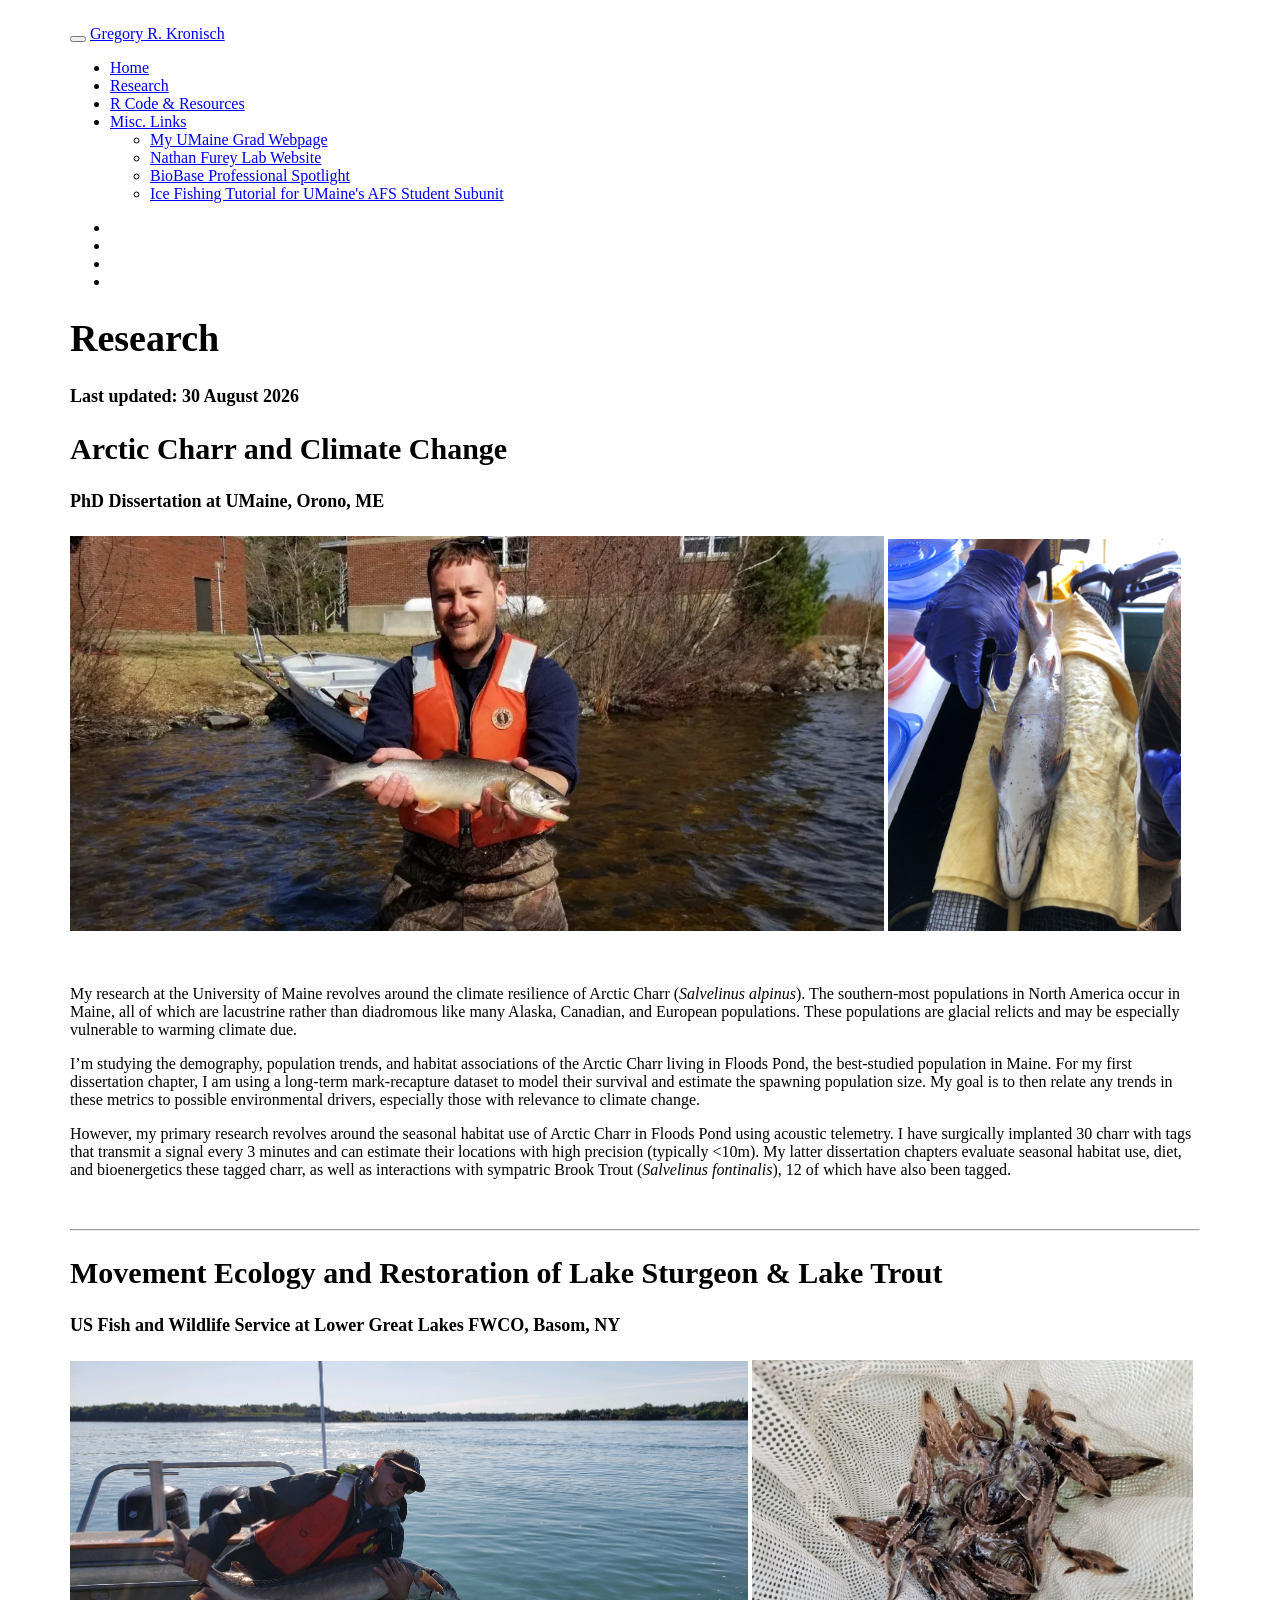
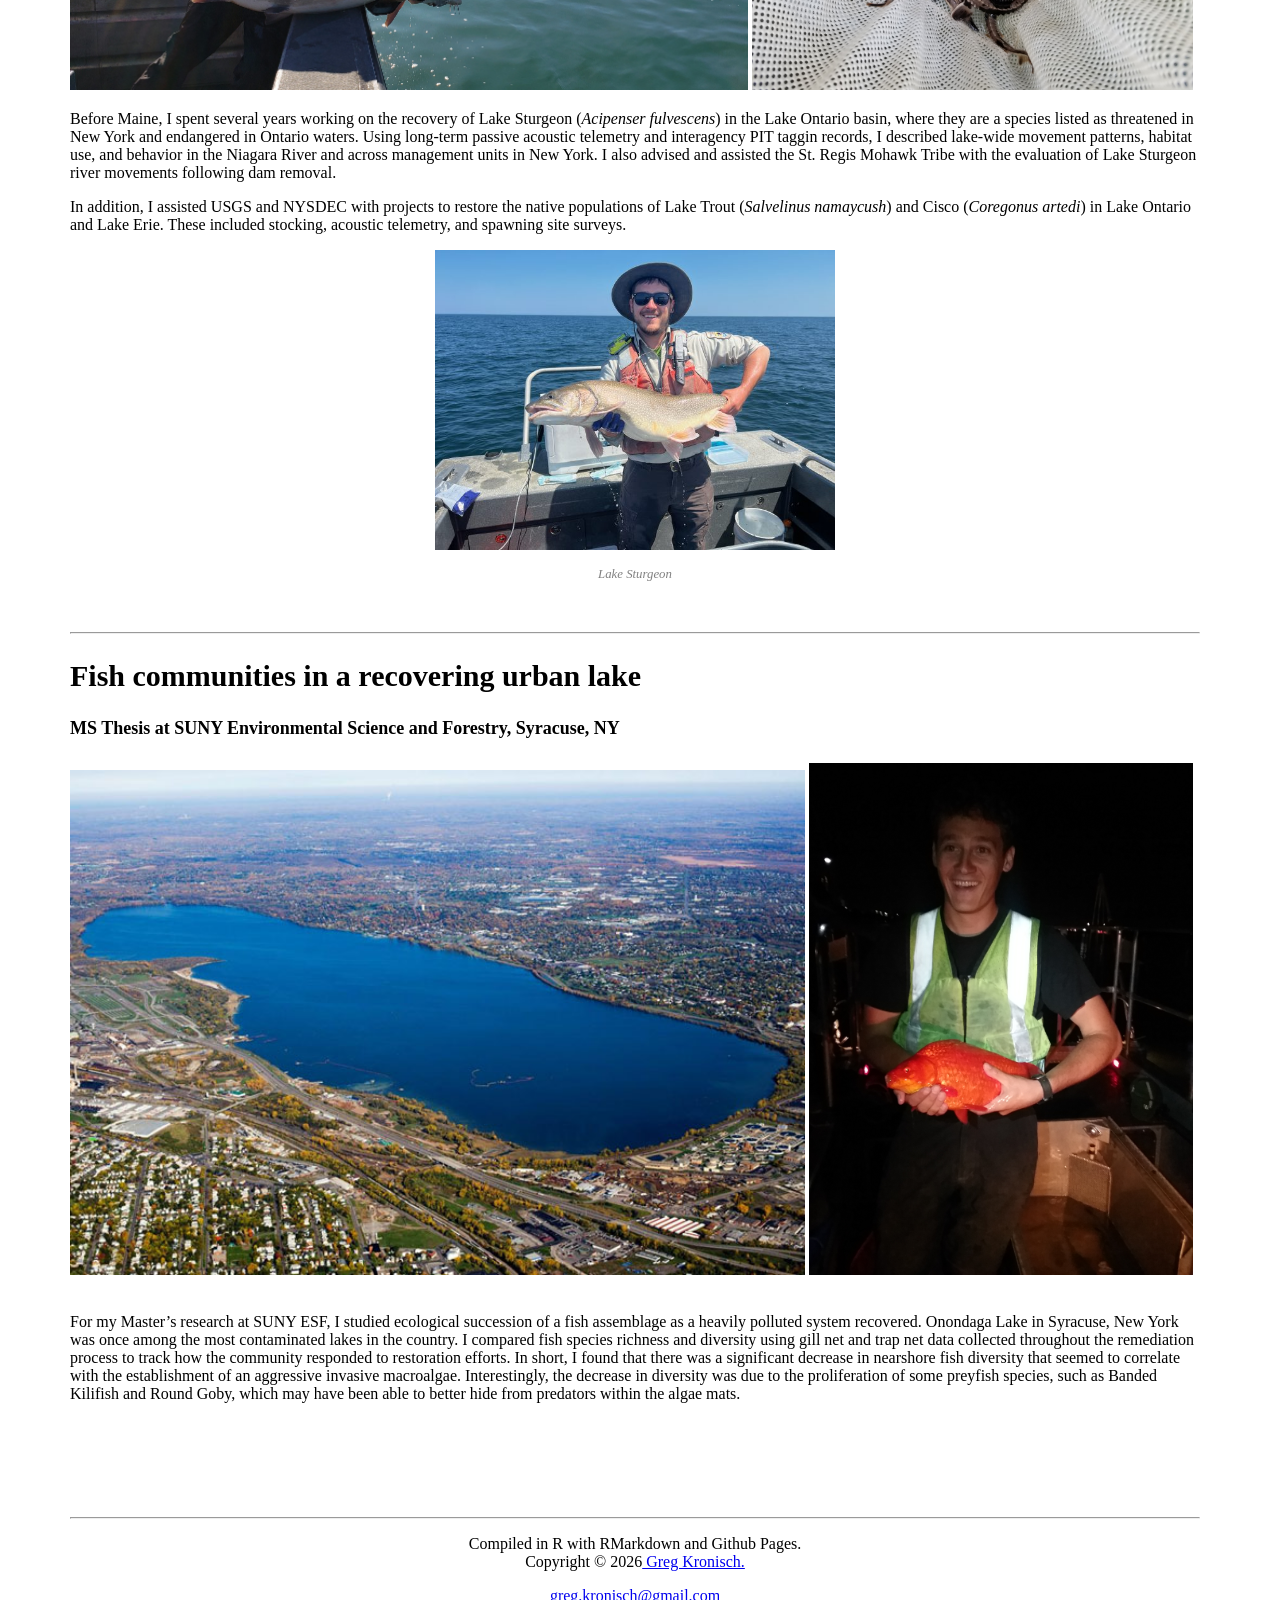
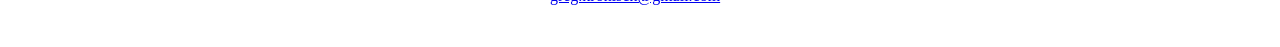
==== commit 9190a9c8: "revamped Research section entirely to include real text and related images" ====
--- a/research.html
+++ b/research.html
@@ -11,7 +11,7 @@
 
 
 
-<title>Research (WIP)</title>
+<title>Research</title>
 
 <script src="site_libs/header-attrs-2.31/header-attrs.js"></script>
 <script src="site_libs/jquery-3.6.0/jquery-3.6.0.min.js"></script>
@@ -339,7 +339,7 @@
   <a href="research.html">
     <span class="fa fa-fish"></span>
      
-    Research (WIP)
+    Research
   </a>
 </li>
 <li>
@@ -423,120 +423,106 @@
 
 
 
-<h1 class="title toc-ignore">Research (WIP)</h1>
-<h4 class="date">Last updated: 24 July 2026</h4>
-
-</div>
-
-
-<p>My research … add text here …</p>
-<p>Here are some projects I’ve worked on over the last several
-years.</p>
-<hr />
-<div id="arctic-charr" class="section level2">
-<h2>Arctic Charr</h2>
-<div id="conservation-and-climate-change" class="section level3">
-<h3>Conservation and Climate Change</h3>
+<h1 class="title toc-ignore">Research</h1>
+<h4 class="date">Last updated: 30 August 2026</h4>
+
+</div>
+
+
+<div id="arctic-charr-and-climate-change" class="section level2">
+<h2>Arctic Charr and Climate Change</h2>
+<div id="phd-dissertation-at-umaine-orono-me" class="section level4">
+<h4>PhD Dissertation at UMaine, Orono, ME</h4>
+<p><img src="images/Greg_charr.jpg" style="width:72.0%" /> <img
+src="images/brookie_surgery2.jpeg" style="width:26.0%" /></p>
+<p> </p>
+<p>My research at the University of Maine revolves around the climate
+resilience of Arctic Charr (<em>Salvelinus alpinus</em>). The
+southern-most populations in North America occur in Maine, all of which
+are lacustrine rather than diadromous like many Alaska, Canadian, and
+European populations. These populations are glacial relicts and may be
+especially vulnerable to warming climate due.</p>
+<p>I’m studying the demography, population trends, and habitat
+associations of the Arctic Charr living in Floods Pond, the best-studied
+population in Maine. For my first dissertation chapter, I am using a
+long-term mark-recapture dataset to model their survival and estimate
+the spawning population size. My goal is to then relate any trends in
+these metrics to possible environmental drivers, especially those with
+relevance to climate change.</p>
+<p>However, my primary research revolves around the seasonal habitat use
+of Arctic Charr in Floods Pond using acoustic telemetry. I have
+surgically implanted 30 charr with tags that transmit a signal every 3
+minutes and can estimate their locations with high precision (typically
+&lt;10m). My latter dissertation chapters evaluate seasonal habitat use,
+diet, and bioenergetics these tagged charr, as well as interactions with
+sympatric Brook Trout (<em>Salvelinus fontinalis</em>), 12 of which have
+also been tagged.</p>
 <p> </p>
 <hr />
 </div>
-<div id="movement-ecology" class="section level3">
-<h3>Movement Ecology</h3>
+</div>
+<div id="movement-ecology-and-restoration-of-lake-sturgeon-lake-trout"
+class="section level2">
+<h2>Movement Ecology and Restoration of Lake Sturgeon &amp; Lake
+Trout</h2>
+<div
+id="us-fish-and-wildlife-service-at-lower-great-lakes-fwco-basom-ny"
+class="section level4">
+<h4>US Fish and Wildlife Service at Lower Great Lakes FWCO, Basom,
+NY</h4>
+<p><img src="images/Greg_sturgeon1.jpg" style="width:60.0%" /> <img
+src="images/Stocked%20sturgeon.jpg" style="width:39.0%" /></p>
+<div class="row">
+<div class="col-md-6">
+<p>Before Maine, I spent several years working on the recovery of Lake
+Sturgeon (<em>Acipenser fulvescens</em>) in the Lake Ontario basin,
+where they are a species listed as threatened in New York and endangered
+in Ontario waters. Using long-term passive acoustic telemetry and
+interagency PIT taggin records, I described lake-wide movement patterns,
+habitat use, and behavior in the Niagara River and across management
+units in New York. I also advised and assisted the St. Regis Mohawk
+Tribe with the evaluation of Lake Sturgeon river movements following dam
+removal.</p>
+<p>In addition, I assisted USGS and NYSDEC with projects to restore the
+native populations of Lake Trout (<em>Salvelinus namaycush</em>) and
+Cisco (<em>Coregonus artedi</em>) in Lake Ontario and Lake Erie. These
+included stocking, acoustic telemetry, and spawning site surveys.</p>
+</div>
+<div class="col-md-6">
+<div class="figure" style="text-align: center">
+<img src="images/greg_main.jpg" alt="Lake Sturgeon " width="400px" />
+<p class="caption">
+Lake Sturgeon
+</p>
+</div>
+</div>
+</div>
 <p> </p>
 <hr />
 </div>
 </div>
-<div id="lake-sturgeon" class="section level2">
-<h2>Lake Sturgeon</h2>
-<div id="section" class="section level3">
-<h3></h3>
-<p> </p>
-<hr />
-</div>
-</div>
-<div id="community-ecology" class="section level2">
-<h2>Community Ecology</h2>
-<div id="onondaga-lake" class="section level3">
-<h3>Onondaga Lake</h3>
-<hr />
-<hr>
-<!-- <hr> and *** do the same thing -->
-</div>
-</div>
-<div id="formatting-references-delete-later" class="section level2">
-<h2>Formatting References (Delete Later)</h2>
-<div id="centered-graphic" class="section level3">
-<h3><em>centered graphic</em></h3>
-<div class="figure" style="text-align: center">
-<img src="images/greg_main3.jpg" alt="Test caption." width="40%" height="40%" />
-<p class="caption">
-Test caption.
-</p>
-</div>
-<p>Lorem ipsum dolor sit amet, consectetur adipiscing elit, sed do
-eiusmod tempor incididunt ut labore et dolore magna aliqua. Ut enim ad
-minim veniam, quis nostrud exercitation ullamco laboris nisi ut aliquip
-ex ea commodo consequat. Duis aute irure dolor in reprehenderit in
-voluptate velit esse cillum dolore eu fugiat nulla pariatur. Excepteur
-sint occaecat cupidatat non proident, sunt in culpa qui officia deserunt
-mollit anim id est laborum.</p>
-<p> </p>
-<hr />
-</div>
-<div id="split-row-offset-graphics" class="section level3">
-<h3><em>split-row offset graphics</em></h3>
-<div class="row">
-<div class="col-md-6">
-<p>Lorem ipsum dolor sit amet, consectetur adipiscing elit, sed do
-eiusmod tempor incididunt ut labore et dolore magna aliqua. Ut enim ad
-minim veniam, quis nostrud exercitation ullamco laboris nisi ut aliquip
-ex ea commodo consequat. Duis aute irure dolor in reprehenderit in
-voluptate velit esse cillum dolore eu fugiat nulla pariatur. Excepteur
-sint occaecat cupidatat non proident, sunt in culpa qui officia deserunt
-mollit anim id est laborum.</p>
-</div>
-<div class="col-md-6">
-<div class="figure" style="text-align: center">
-<img src="images/greg_main3.jpg" alt="Test caption." width="400px" />
-<p class="caption">
-Test caption.
-</p>
-</div>
-</div>
-</div>
-<p> </p>
-<hr />
-</div>
-<div id="add-extra-blank-lines" class="section level3">
-<h3><em>add extra blank lines</em></h3>
-<p>Lorem ipsum dolor sit amet, consectetur adipiscing elit, sed do
-eiusmod tempor incididunt ut labore et dolore magna aliqua. Ut enim ad
-minim veniam, quis nostrud exercitation ullamco laboris nisi ut aliquip
-ex ea commodo consequat. Duis aute irure dolor in reprehenderit in
-voluptate velit esse cillum dolore eu fugiat nulla pariatur. Excepteur
-sint occaecat cupidatat non proident, sunt in culpa qui officia deserunt
-mollit anim id est laborum.</p>
-<p>   </p>
-<div class="row">
-<div class="col-md-6">
-<p>Lorem ipsum dolor sit amet, consectetur adipiscing elit, sed do
-eiusmod tempor incididunt ut labore et dolore magna aliqua. Ut enim ad
-minim veniam, quis nostrud exercitation ullamco laboris nisi ut aliquip
-ex ea commodo consequat. Duis aute irure dolor in reprehenderit in
-voluptate velit esse cillum dolore eu fugiat nulla pariatur. Excepteur
-sint occaecat cupidatat non proident, sunt in culpa qui officia deserunt
-mollit anim id est laborum.</p>
-</div>
-<div class="col-md-6">
-<p>Lorem ipsum dolor sit amet, consectetur adipiscing elit, sed do
-eiusmod tempor incididunt ut labore et dolore magna aliqua. Ut enim ad
-minim veniam, quis nostrud exercitation ullamco laboris nisi ut aliquip
-ex ea commodo consequat. Duis aute irure dolor in reprehenderit in
-voluptate velit esse cillum dolore eu fugiat nulla pariatur. Excepteur
-sint occaecat cupidatat non proident, sunt in culpa qui officia deserunt
-mollit anim id est laborum.</p>
-</div>
-</div>
+<div id="fish-communities-in-a-recovering-urban-lake"
+class="section level2">
+<h2>Fish communities in a recovering urban lake</h2>
+<div
+id="ms-thesis-at-suny-environmental-science-and-forestry-syracuse-ny"
+class="section level4">
+<h4>MS Thesis at SUNY Environmental Science and Forestry, Syracuse,
+NY</h4>
+<p><img src="images/Onondaga-Lake.jpg" style="width:65.0%" /> <img
+src="images/Greg_goldfish.jpg" style="width:34.0%" />  </p>
+<p>For my Master’s research at SUNY ESF, I studied ecological succession
+of a fish assemblage as a heavily polluted system recovered. Onondaga
+Lake in Syracuse, New York was once among the most contaminated lakes in
+the country. I compared fish species richness and diversity using gill
+net and trap net data collected throughout the remediation process to
+track how the community responded to restoration efforts. In short, I
+found that there was a significant decrease in nearshore fish diversity
+that seemed to correlate with the establishment of an aggressive
+invasive macroalgae. Interestingly, the decrease in diversity was due to
+the proliferation of some preyfish species, such as Banded Kilifish and
+Round Goby, which may have been able to better hide from predators
+within the algae mats.</p>
 </div>
 </div>
 
